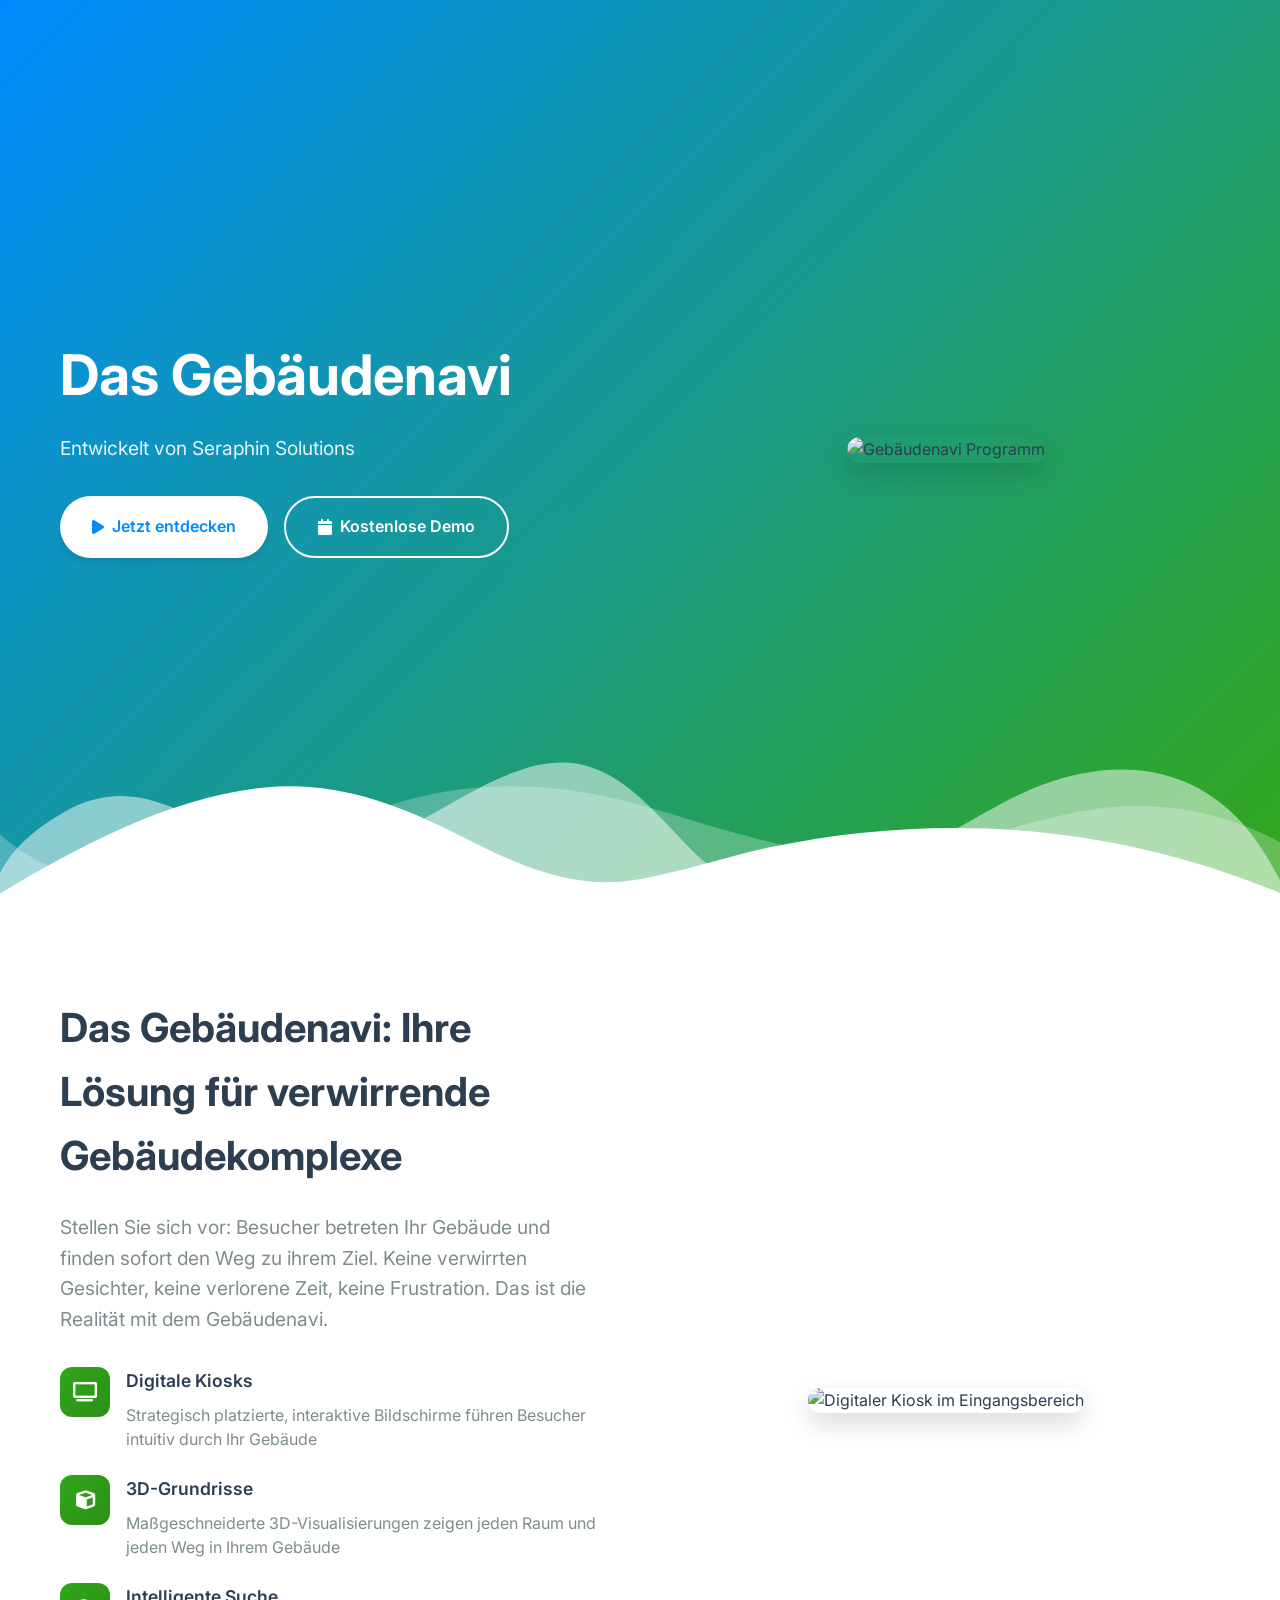
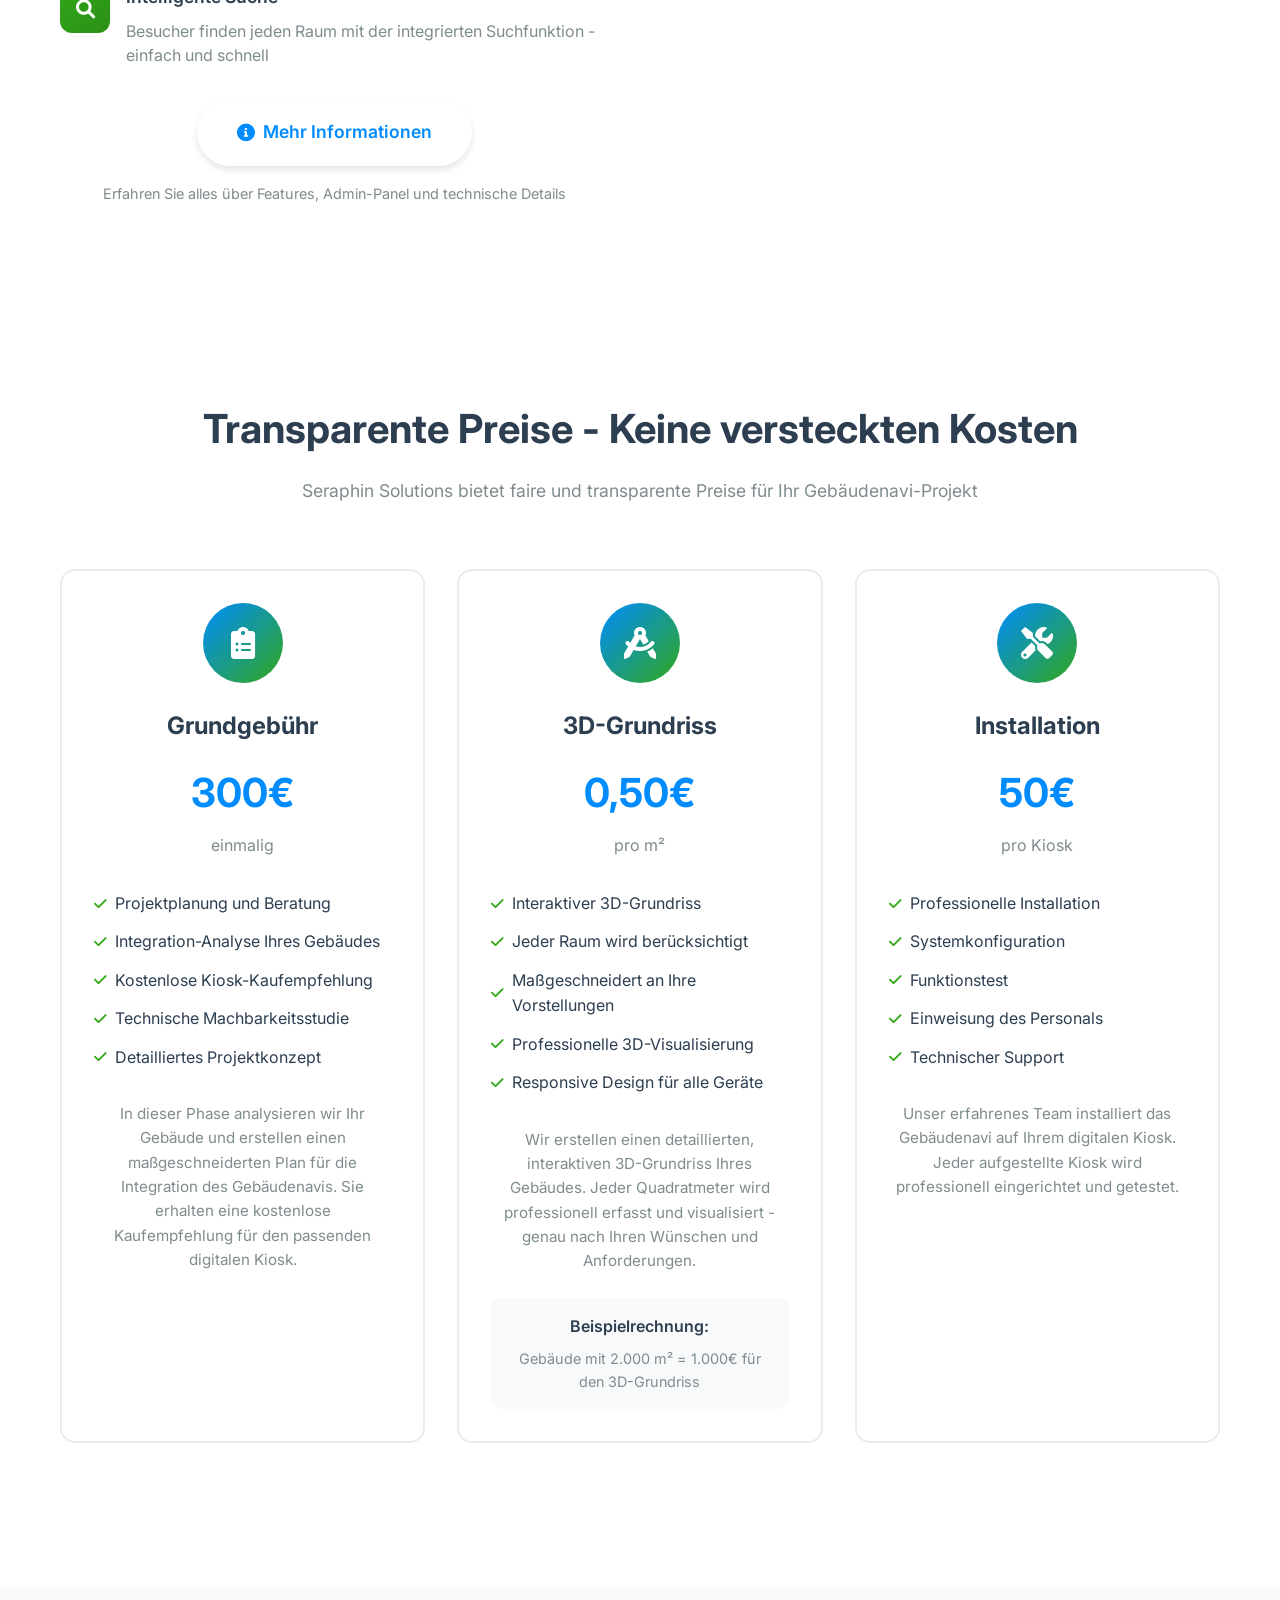
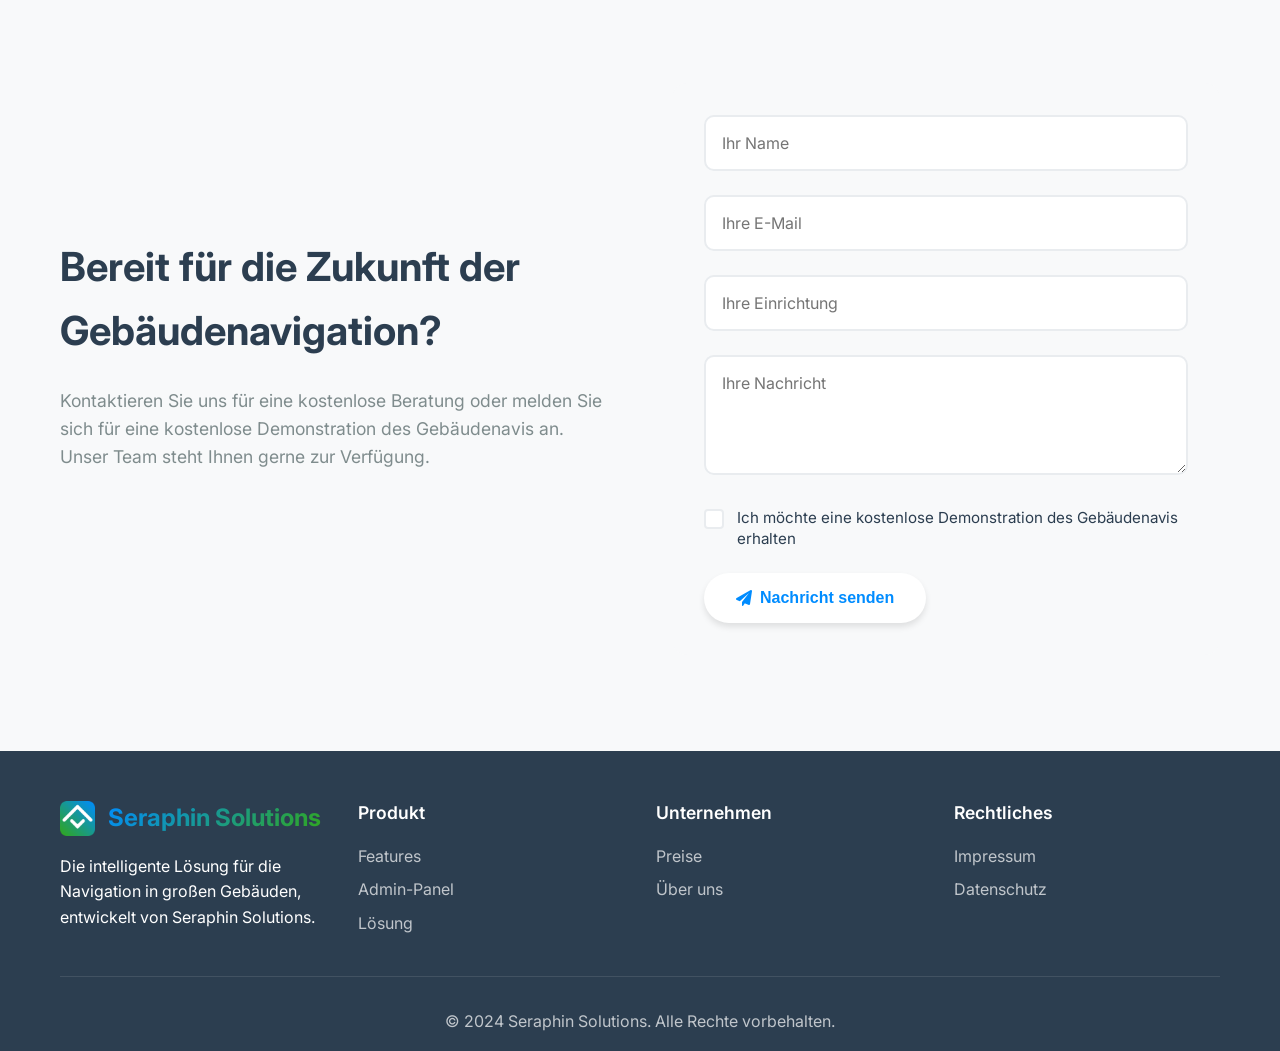
==== index.html @ bced0ffe "Update index.html" ====
<!DOCTYPE html>
<html lang="de">
<head>
    <meta charset="UTF-8">
    <meta name="viewport" content="width=device-width, initial-scale=1.0">
    <title>Gebäudenavi - Intelligente Navigation für große Gebäude | Seraphin Solutions</title>
    
    <!-- Favicon and App Icons -->
    <link rel="icon" type="image/x-icon" href="https://seraphin-solutions.de/info.html">
    <link rel="shortcut icon" type="https://seraphin-solutions.de/info.html">
    <link rel="apple-touch-icon" href="https://seraphin-solutions.de/info.html">
    
    <!-- SEO Meta Tags -->
    <meta name="description" content="Entdecken sie das innovative Gebäudenavi">
    <meta name="keywords" content="Gebäudenavi, Gebäudenavigation, digitale Kiosks, 3D-Grundriss, Seraphin Solutions, intelligente Navigation">
    <meta name="author" content="Seraphin Solutions">
    <meta name="robots" content="index, follow">
    
    <!-- Open Graph Meta Tags -->
    <meta property="og:title" content="Gebäudenavi - Intelligente Navigation für große Gebäude">
    <meta property="og:description" content="Digitale Kiosks mit 3D-Grundrissen für eine benutzerfreundliche Gebäudenavigation. Entwickelt von Seraphin Solutions.">
    <meta property="og:type" content="website">
    <meta property="og:url" content="https://seraphin-solutions.de">
    <meta property="og:image" content="/favicon.ico">
    <meta property="og:site_name" content="Seraphin Solutions">
    
    <!-- Twitter Card Meta Tags -->
    <meta name="twitter:card" content="summary">
    <meta name="twitter:title" content="Gebäudenavi - Intelligente Navigation für große Gebäude">
    <meta name="twitter:description" content="Digitale Kiosks mit 3D-Grundrissen für eine benutzerfreundliche Gebäudenavigation.">
    <meta name="twitter:image" content="/favicon.ico">
    <link rel="stylesheet" href="styles.css">
    <link href="https://fonts.googleapis.com/css2?family=Inter:wght@300;400;500;600;700&display=swap" rel="stylesheet">
    <link rel="stylesheet" href="https://cdnjs.cloudflare.com/ajax/libs/font-awesome/6.0.0/css/all.min.css">
    
    <!-- Google tag (gtag.js) -->
    <script async src="https://www.googletagmanager.com/gtag/js?id=G-W5MJXCE4XC"></script>
    <script>
      window.dataLayer = window.dataLayer || [];
      function gtag(){dataLayer.push(arguments);}
      gtag('js', new Date());

      gtag('config', 'G-W5MJXCE4XC');
    </script>
</head>
<body>
    <!-- Navigation -->
    <nav class="navbar">
        <div class="nav-container">
            <div class="nav-logo">
                <a href="index.html">
                    <img src="/favicon.ico" alt="Seraphin Solutions Logo" class="logo-image">
                    <span class="logo-text">Seraphin Solutions</span>
                </a>
            </div>
            <ul class="nav-menu">
                <li><a href="#home">Start</a></li>
                <li><a href="#teaser">Über uns</a></li>
                <li><a href="#pricing">Preise</a></li>
                <li><a href="#contact">Kontakt</a></li>
                <li><a href="info.html" class="btn-nav">Mehr Informationen</a></li>
            </ul>
            <div class="hamburger">
                <span></span>
                <span></span>
                <span></span>
            </div>
        </div>
    </nav>

    <!-- Hero Section -->
    <section id="home" class="hero">
        <div class="hero-container">
            <div class="hero-content">
                <h1 class="hero-title">
                    Das Gebäudenavi
                </h1>
                <p class="hero-subtitle">
                    Entwickelt von Seraphin Solutions
                </p>
                <div class="hero-buttons">
                    <a href="#teaser" class="btn btn-primary">
                        <i class="fas fa-play"></i>
                        Jetzt entdecken
                    </a>
                    <a href="#contact" class="btn btn-secondary">
                        <i class="fas fa-calendar"></i>
                        Kostenlose Demo
                    </a>
                </div>
            </div>
            <div class="hero-visual">
                <div class="hero-image">
                    <img src="Gebäudenavi Programm.png" alt="Gebäudenavi Programm" class="hero-program-image">
                </div>
            </div>
        </div>
        <div class="hero-wave">
            <svg viewBox="0 0 1200 120" preserveAspectRatio="none">
                <path d="M0,0V46.29c47.79,22.2,103.59,32.17,158,28,70.36-5.37,136.33-33.31,206.8-37.5C438.64,32.43,512.34,53.67,583,72.05c69.27,18,138.3,24.88,209.4,13.08,36.15-6,69.85-17.84,104.45-29.34C989.49,25,1113-14.29,1200,52.47V0Z" opacity=".25" class="shape-fill"></path>
                <path d="M0,0V15.81C13,36.92,27.64,56.86,47.69,72.05,99.41,111.27,165,111,224.58,91.58c31.15-10.15,60.09-26.07,89.67-39.8,40.92-19,84.73-46,130.83-49.67,36.26-2.85,70.9,9.42,98.6,31.56,31.77,25.39,62.32,62,103.63,73,40.44,10.79,81.35-6.69,119.13-24.28s75.16-39,116.92-43.05c59.73-5.85,113.28,22.88,168.9,38.84,30.2,8.66,59,6.17,87.09-7.5,22.43-10.89,48-26.93,60.65-49.24V0Z" opacity=".5" class="shape-fill"></path>
                <path d="M0,0V5.63C149.93,59,314.09,71.32,475.83,42.57c43-7.64,84.23-20.12,127.61-26.46,59-8.63,112.48,12.24,165.56,35.4C827.93,77.22,886,95.24,951.2,90c86.53-7,172.46-45.71,248.8-84.81V0Z" class="shape-fill"></path>
            </svg>
        </div>
    </section>

    <!-- Teaser Section -->
    <section id="teaser" class="teaser">
        <div class="container">
            <div class="teaser-content">
                <div class="teaser-text">
                    <h2>Das Gebäudenavi: Ihre Lösung für verwirrende Gebäudekomplexe</h2>
                    <p class="teaser-intro">
                        Stellen Sie sich vor: Besucher betreten Ihr Gebäude und finden sofort den Weg zu ihrem Ziel. Keine verwirrten Gesichter, keine verlorene Zeit, keine Frustration. Das ist die Realität mit dem Gebäudenavi.
                    </p>
                    <div class="teaser-features">
                        <div class="teaser-feature">
                            <i class="fas fa-tv"></i>
                            <div>
                                <h4>Digitale Kiosks</h4>
                                <p>Strategisch platzierte, interaktive Bildschirme führen Besucher intuitiv durch Ihr Gebäude</p>
                            </div>
                        </div>
                        <div class="teaser-feature">
                            <i class="fas fa-cube"></i>
                            <div>
                                <h4>3D-Grundrisse</h4>
                                <p>Maßgeschneiderte 3D-Visualisierungen zeigen jeden Raum und jeden Weg in Ihrem Gebäude</p>
                            </div>
                        </div>
                        <div class="teaser-feature">
                            <i class="fas fa-search"></i>
                            <div>
                                <h4>Intelligente Suche</h4>
                                <p>Besucher finden jeden Raum mit der integrierten Suchfunktion - einfach und schnell</p>
                            </div>
                        </div>
                    </div>
                    <div class="teaser-cta">
                        <a href="info.html" class="btn btn-primary btn-large">
                            <i class="fas fa-info-circle"></i>
                            Mehr Informationen
                        </a>
                        <p class="teaser-note">Erfahren Sie alles über Features, Admin-Panel und technische Details</p>
                    </div>
                </div>
                <div class="teaser-visual">
                    <div class="teaser-image">
                        <img src="eingangsbereich.png" alt="Digitaler Kiosk im Eingangsbereich" class="teaser-kiosk-image">
                    </div>
                </div>
            </div>
        </div>
    </section>

    <!-- Pricing Section -->
    <section id="pricing" class="pricing">
        <div class="container">
            <div class="section-header">
                <h2>Transparente Preise - Keine versteckten Kosten</h2>
                <p>Seraphin Solutions bietet faire und transparente Preise für Ihr Gebäudenavi-Projekt</p>
            </div>
            <div class="pricing-grid">
                <div class="pricing-card">
                    <div class="pricing-header">
                        <div class="pricing-icon">
                            <i class="fas fa-clipboard-list"></i>
                        </div>
                        <h3>Grundgebühr</h3>
                        <div class="price">
                            <span class="amount">300€</span>
                            <span class="period">einmalig</span>
                        </div>
                    </div>
                    <div class="pricing-features">
                        <ul>
                            <li><i class="fas fa-check"></i> Projektplanung und Beratung</li>
                            <li><i class="fas fa-check"></i> Integration-Analyse Ihres Gebäudes</li>
                            <li><i class="fas fa-check"></i> Kostenlose Kiosk-Kaufempfehlung</li>
                            <li><i class="fas fa-check"></i> Technische Machbarkeitsstudie</li>
                            <li><i class="fas fa-check"></i> Detailliertes Projektkonzept</li>
                        </ul>
                    </div>
                    <div class="pricing-description">
                        <p>In dieser Phase analysieren wir Ihr Gebäude und erstellen einen maßgeschneiderten Plan für die Integration des Gebäudenavis. Sie erhalten eine kostenlose Kaufempfehlung für den passenden digitalen Kiosk.</p>
                    </div>
                </div>

                <div class="pricing-card">
                    <div class="pricing-header">
                        <div class="pricing-icon">
                            <i class="fas fa-drafting-compass"></i>
                        </div>
                        <h3>3D-Grundriss</h3>
                        <div class="price">
                            <span class="amount">0,50€</span>
                            <span class="period">pro m²</span>
                        </div>
                    </div>
                    <div class="pricing-features">
                        <ul>
                            <li><i class="fas fa-check"></i> Interaktiver 3D-Grundriss</li>
                            <li><i class="fas fa-check"></i> Jeder Raum wird berücksichtigt</li>
                            <li><i class="fas fa-check"></i> Maßgeschneidert an Ihre Vorstellungen</li>
                            <li><i class="fas fa-check"></i> Professionelle 3D-Visualisierung</li>
                            <li><i class="fas fa-check"></i> Responsive Design für alle Geräte</li>
                        </ul>
                    </div>
                    <div class="pricing-description">
                        <p>Wir erstellen einen detaillierten, interaktiven 3D-Grundriss Ihres Gebäudes. Jeder Quadratmeter wird professionell erfasst und visualisiert - genau nach Ihren Wünschen und Anforderungen.</p>
                    </div>
                    <div class="pricing-example">
                        <h4>Beispielrechnung:</h4>
                        <p>Gebäude mit 2.000 m² = 1.000€ für den 3D-Grundriss</p>
                    </div>
                </div>

                <div class="pricing-card">
                    <div class="pricing-header">
                        <div class="pricing-icon">
                            <i class="fas fa-tools"></i>
                        </div>
                        <h3>Installation</h3>
                        <div class="price">
                            <span class="amount">50€</span>
                            <span class="period">pro Kiosk</span>
                        </div>
                    </div>
                    <div class="pricing-features">
                        <ul>
                            <li><i class="fas fa-check"></i> Professionelle Installation</li>
                            <li><i class="fas fa-check"></i> Systemkonfiguration</li>
                            <li><i class="fas fa-check"></i> Funktionstest</li>
                            <li><i class="fas fa-check"></i> Einweisung des Personals</li>
                            <li><i class="fas fa-check"></i> Technischer Support</li>
                        </ul>
                    </div>
                    <div class="pricing-description">
                        <p>Unser erfahrenes Team installiert das Gebäudenavi auf Ihrem digitalen Kiosk. Jeder aufgestellte Kiosk wird professionell eingerichtet und getestet.</p>
                    </div>
                </div>
            </div>
        </div>
    </section>

    <!-- Contact Section -->
    <section id="contact" class="contact-landing">
        <div class="container">
            <div class="contact-content">
                <div class="contact-text">
                    <h2>Bereit für die Zukunft der Gebäudenavigation?</h2>
                    <p>
                        Kontaktieren Sie uns für eine kostenlose Beratung oder melden Sie sich für eine kostenlose Demonstration des Gebäudenavis an. Unser Team steht Ihnen gerne zur Verfügung.
                    </p>
                    
                </div>
                <div class="contact-form">
                    <form id="contactForm">
                        <div class="form-group">
                            <input type="text" placeholder="Ihr Name" required>
                        </div>
                        <div class="form-group">
                            <input type="email" placeholder="Ihre E-Mail" required>
                        </div>
                        <div class="form-group">
                            <input type="text" placeholder="Ihre Einrichtung" required>
                        </div>
                        <div class="form-group">
                            <textarea placeholder="Ihre Nachricht" rows="4" required></textarea>
                        </div>
                        <div class="form-group checkbox-group">
                            <label class="checkbox-label">
                                <input type="checkbox" id="demoCheckbox">
                                <span class="checkmark"></span>
                                Ich möchte eine kostenlose Demonstration des Gebäudenavis erhalten
                            </label>
                        </div>
                        <button type="submit" class="btn btn-primary">
                            <i class="fas fa-paper-plane"></i>
                            Nachricht senden
                        </button>
                    </form>
                </div>
            </div>
        </div>
    </section>

    <!-- Footer -->
    <footer class="footer">
        <div class="container">
            <div class="footer-content">
                <div class="footer-section">
                    <div class="footer-logo">
                        <img src="favicon.png" alt="Seraphin Solutions Logo" class="logo-image">
                        <span class="logo-text">Seraphin Solutions</span>
                    </div>
                    <p>Die intelligente Lösung für die Navigation in großen Gebäuden, entwickelt von Seraphin Solutions.</p>
                </div>
                <div class="footer-section">
                    <h4>Produkt</h4>
                    <ul>
                        <li><a href="index.html#features">Features</a></li>
                        <li><a href="index.html#admin">Admin-Panel</a></li>
                        <li><a href="index.html#solution">Lösung</a></li>
                    </ul>
                </div>
                <div class="footer-section">
                    <h4>Unternehmen</h4>
                    <ul>
                        <li><a href="#pricing">Preise</a></li>
                        <li><a href="#teaser">Über uns</a></li>
                    </ul>
                </div>
                <div class="footer-section">
                    <h4>Rechtliches</h4>
                    <ul>
                        <li><a href="impressum.html">Impressum</a></li>
                        <li><a href="datenschutz.html">Datenschutz</a></li>
                    </ul>
                </div>

            </div>
            <div class="footer-bottom">
                <p>&copy; 2024 Seraphin Solutions. Alle Rechte vorbehalten.</p>
            </div>
        </div>
    </footer>

    <script src="https://cdn.jsdelivr.net/npm/@emailjs/browser@3/dist/email.min.js"></script>
    <script src="script.js"></script>
    <script>
        // Initialize EmailJS
        (function() {
            emailjs.init("gjH_P6NbXkIm7GpNh");
        })();

        // Additional JavaScript for the landing page
        document.addEventListener('DOMContentLoaded', function() {
            // Form handling for landing page
            const contactForm = document.getElementById('contactForm');
            if (contactForm) {
                contactForm.addEventListener('submit', function(e) {
                    e.preventDefault();
                    
                    // Get form data
                    const name = this.querySelector('input[type="text"]').value;
                    const email = this.querySelector('input[type="email"]').value;
                    const institution = this.querySelectorAll('input[type="text"]')[1].value;
                    const message = this.querySelector('textarea').value;
                    const wantsDemo = this.querySelector('#demoCheckbox').checked;
                    
                    // Basic validation
                    if (!name || !email || !institution || !message) {
                        showNotification('Bitte füllen Sie alle Pflichtfelder aus.', 'error');
                        return;
                    }
                    
                    if (!isValidEmail(email)) {
                        showNotification('Bitte geben Sie eine gültige E-Mail-Adresse ein.', 'error');
                        return;
                    }
                    
                    // Prepare email template parameters
                    const templateParams = {
                        to_email: 'mstorteyt@gmail.com',
                        from_name: name,
                        from_email: email,
                        institution: institution,
                        message: message,
                        wants_demo: wantsDemo ? 'Ja' : 'Nein',
                        demo_request: wantsDemo ? 'Demo gewünscht' : 'Keine Demo gewünscht'
                    };
                    
                    // Show loading state
                    const submitBtn = this.querySelector('button[type="submit"]');
                    const originalText = submitBtn.innerHTML;
                    submitBtn.innerHTML = '<i class="fas fa-spinner fa-spin"></i> Wird gesendet...';
                    submitBtn.disabled = true;
                    
                    // Send email using EmailJS
                    emailjs.send('service_s74xvzx', 'template_iyd746k', templateParams)
                        .then(function(response) {
                            console.log('SUCCESS!', response.status, response.text);
                            
                            let successMessage = 'Vielen Dank! Ihre Nachricht wurde erfolgreich gesendet.';
                            if (wantsDemo) {
                                successMessage += ' Wir werden uns innerhalb von 24 Stunden für die Demo-Anmeldung bei Ihnen melden.';
                            } else {
                                successMessage += ' Wir werden uns bald bei Ihnen melden.';
                            }
                            
                            showNotification(successMessage, 'success');
                            contactForm.reset();
                        }, function(error) {
                            console.log('FAILED...', error);
                            showNotification('Es gab einen Fehler beim Senden Ihrer Nachricht. Bitte versuchen Sie es später erneut.', 'error');
                        })
                        .finally(function() {
                            submitBtn.innerHTML = originalText;
                            submitBtn.disabled = false;
                        });
                });
            }
        });
    </script>
</body>
</html>
---- styles.css ----
/* Reset and Base Styles */
* {
    margin: 0;
    padding: 0;
    box-sizing: border-box;
}

:root {
    --primary-blue: #008CFF;
    --primary-green: #32A71A;
    --gradient-primary: linear-gradient(135deg, #008CFF 0%, #32A71A 100%);
    --gradient-blue: linear-gradient(135deg, #008CFF 0%, #0066CC 100%);
    --gradient-green: linear-gradient(135deg, #32A71A 0%, #2A8F15 100%);
    --text-dark: #2C3E50;
    --text-light: #7F8C8D;
    --white: #FFFFFF;
    --light-gray: #F8F9FA;
    --border-color: #E9ECEF;
    --shadow: 0 4px 6px rgba(0, 0, 0, 0.1);
    --shadow-lg: 0 10px 25px rgba(0, 0, 0, 0.15);
}

html {
    scroll-behavior: smooth;
    overflow-x: hidden;
}

body {
    font-family: 'Inter', sans-serif;
    line-height: 1.6;
    color: var(--text-dark);
    overflow-x: hidden;
    width: 100%;
    max-width: 100vw;
}

.container {
    max-width: 1200px;
    margin: 0 auto;
    padding: 0 20px;
    width: 100%;
    box-sizing: border-box;
}

/* Navigation */
.navbar {
    position: fixed;
    top: 0;
    width: 100%;
    background: rgba(255, 255, 255, 0.95);
    backdrop-filter: blur(10px);
    z-index: 1000;
    padding: 1rem 0;
    transition: all 0.3s ease, transform 0.4s ease;
    transform: translateY(-100%);
}

.navbar.visible {
    transform: translateY(0);
}

.nav-container {
    max-width: 1200px;
    margin: 0 auto;
    padding: 0 20px;
    display: flex;
    justify-content: space-between;
    align-items: center;
    width: 100%;
    box-sizing: border-box;
}

.nav-logo {
    display: flex;
    align-items: center;
    gap: 0.8rem;
    font-size: 1.5rem;
    font-weight: 700;
}

.nav-logo a {
    display: flex;
    align-items: center;
    gap: 0.8rem;
    text-decoration: none;
    color: inherit;
}

.logo-image {
    height: 40px;
    width: auto;
    object-fit: contain;
}

.logo-text {
    background: var(--gradient-primary);
    -webkit-background-clip: text;
    -webkit-text-fill-color: transparent;
    background-clip: text;
    font-weight: 700;
}

.nav-menu {
    display: flex;
    list-style: none;
    gap: 2rem;
}

.nav-menu a {
    text-decoration: none;
    color: var(--text-dark);
    font-weight: 500;
    transition: color 0.3s ease;
}

.nav-menu a:hover {
    color: var(--primary-blue);
}

.hamburger {
    display: none;
    flex-direction: column;
    cursor: pointer;
}

.hamburger span {
    width: 25px;
    height: 3px;
    background: var(--text-dark);
    margin: 3px 0;
    transition: 0.3s;
}

/* Hero Section */
.hero {
    min-height: 100vh;
    background: var(--gradient-primary);
    display: flex;
    align-items: center;
    position: relative;
    overflow: hidden;
    padding-top: 0;
}

.hero-container {
    max-width: 1200px;
    margin: 0 auto;
    padding: 0 20px;
    display: grid;
    grid-template-columns: 1fr 1fr;
    gap: 4rem;
    align-items: center;
    z-index: 2;
    position: relative;
    width: 100%;
    box-sizing: border-box;
}

.hero-title {
    font-size: 3.5rem;
    font-weight: 700;
    color: var(--white);
    margin-bottom: 1.5rem;
    line-height: 1.2;
}

.gradient-text {
    background: linear-gradient(45deg, var(--white), #E8F4FD);
    -webkit-background-clip: text;
    -webkit-text-fill-color: transparent;
    background-clip: text;
}

.hero-subtitle {
    font-size: 1.2rem;
    color: rgba(255, 255, 255, 0.9);
    margin-bottom: 2rem;
    line-height: 1.6;
}

.hero-buttons {
    display: flex;
    gap: 1rem;
    flex-wrap: wrap;
}

.btn {
    display: inline-flex;
    align-items: center;
    gap: 0.5rem;
    padding: 1rem 2rem;
    border-radius: 50px;
    text-decoration: none;
    font-weight: 600;
    transition: all 0.3s ease;
    border: none;
    cursor: pointer;
    font-size: 1rem;
}

.btn-primary {
    background: var(--white);
    color: var(--primary-blue);
    box-shadow: var(--shadow);
}

.btn-primary:hover {
    transform: translateY(-2px);
    box-shadow: var(--shadow-lg);
}

.btn-secondary {
    background: transparent;
    color: var(--white);
    border: 2px solid var(--white);
}

.btn-secondary:hover {
    background: var(--white);
    color: var(--primary-blue);
}

/* Hero Visual */
.hero-visual {
    display: flex;
    justify-content: center;
    align-items: center;
}

.hero-image {
    display: flex;
    justify-content: center;
    align-items: center;
    max-width: 100%;
}

.hero-program-image {
    max-width: 100%;
    height: auto;
    border-radius: 20px;
    box-shadow: var(--shadow-lg);
}

.building-mockup {
    width: 400px;
    height: 400px;
    background: rgba(255, 255, 255, 0.1);
    border-radius: 20px;
    backdrop-filter: blur(10px);
    border: 1px solid rgba(255, 255, 255, 0.2);
    position: relative;
    overflow: hidden;
    max-width: 100%;
}

.floor-plan {
    width: 100%;
    height: 100%;
    position: relative;
    padding: 2rem;
}

.room {
    position: absolute;
    background: rgba(255, 255, 255, 0.2);
    border: 2px solid rgba(255, 255, 255, 0.3);
    border-radius: 8px;
}

.room-1 {
    width: 80px;
    height: 60px;
    top: 20%;
    left: 10%;
}

.room-2 {
    width: 100px;
    height: 80px;
    top: 30%;
    right: 15%;
}

.room-3 {
    width: 70px;
    height: 70px;
    bottom: 25%;
    left: 20%;
}

.room-4 {
    width: 90px;
    height: 50px;
    bottom: 30%;
    right: 10%;
}

.path {
    position: absolute;
    width: 4px;
    height: 200px;
    background: var(--primary-green);
    top: 50%;
    left: 50%;
    transform: translate(-50%, -50%);
    border-radius: 2px;
}

.user-position {
    position: absolute;
    bottom: 20%;
    left: 50%;
    transform: translateX(-50%);
    width: 40px;
    height: 40px;
    background: var(--primary-green);
    border-radius: 50%;
    display: flex;
    align-items: center;
    justify-content: center;
    color: var(--white);
    font-size: 1.2rem;
    box-shadow: 0 4px 15px rgba(50, 167, 26, 0.4);
}

/* Hero Wave */
.hero-wave {
    position: absolute;
    bottom: 0;
    left: 0;
    width: 100%;
    overflow: hidden;
    line-height: 0;
}

.hero-wave svg {
    position: relative;
    display: block;
    width: calc(100% + 1.3px);
    height: 150px;
    transform: rotate(180deg);
}

.hero-wave .shape-fill {
    fill: var(--white);
}

/* Section Headers */
.section-header {
    text-align: center;
    margin-bottom: 4rem;
}

.section-header h2 {
    font-size: 2.5rem;
    font-weight: 700;
    color: var(--text-dark);
    margin-bottom: 1rem;
}

.section-header p {
    font-size: 1.1rem;
    color: var(--text-light);
}

/* Problem Section */
.problem {
    padding: 6rem 0;
    background: var(--white);
}

.problem-grid {
    display: grid;
    grid-template-columns: repeat(auto-fit, minmax(280px, 1fr));
    gap: 2rem;
}

.problem-card {
    background: var(--white);
    padding: 2rem;
    border-radius: 15px;
    box-shadow: var(--shadow);
    transition: transform 0.3s ease;
    text-align: center;
}

.problem-card:hover {
    transform: translateY(-5px);
}

.problem-icon {
    width: 80px;
    height: 80px;
    background: var(--gradient-blue);
    border-radius: 50%;
    display: flex;
    align-items: center;
    justify-content: center;
    margin: 0 auto 1.5rem;
    color: var(--white);
    font-size: 2rem;
}

.problem-card h3 {
    font-size: 1.3rem;
    font-weight: 600;
    margin-bottom: 1rem;
    color: var(--text-dark);
}

.problem-card p {
    color: var(--text-light);
    line-height: 1.6;
}

/* Solution Section */
.solution {
    padding: 6rem 0;
    background: var(--white);
}

.solution-header {
    text-align: center;
    margin-bottom: 4rem;
}

.solution-header h2 {
    font-size: 2.5rem;
    font-weight: 700;
    color: var(--text-dark);
    margin-bottom: 1.5rem;
}

.solution-main {
    display: grid;
    grid-template-columns: 1fr 1fr;
    gap: 4rem;
    align-items: start;
    margin-bottom: 4rem;
}

.solution-text h2 {
    font-size: 2.5rem;
    font-weight: 700;
    color: var(--text-dark);
    margin-bottom: 1.5rem;
}

.solution-intro {
    font-size: 1.2rem;
    color: var(--text-light);
    margin-bottom: 2rem;
    line-height: 1.6;
}

.solution-description {
    margin-bottom: 2rem;
}

.solution-description h3 {
    font-size: 1.4rem;
    font-weight: 600;
    color: var(--text-dark);
    margin-bottom: 1rem;
}

.solution-description p {
    font-size: 1.1rem;
    color: var(--text-light);
    line-height: 1.6;
    margin-bottom: 1.5rem;
}

.solution-bottom {
    display: grid;
    grid-template-columns: 1fr 1fr;
    gap: 4rem;
    margin-top: 4rem;
    padding-top: 4rem;
    border-top: 1px solid var(--light-gray);
}

.solution-how-it-works,
.solution-benefits {
    padding: 2rem;
    background: var(--light-gray);
    border-radius: 15px;
    box-shadow: var(--shadow);
}

.solution-how-it-works h3,
.solution-benefits h3 {
    font-size: 1.4rem;
    font-weight: 600;
    color: var(--text-dark);
    margin-bottom: 1rem;
}

.solution-how-it-works p,
.solution-benefits p {
    font-size: 1.1rem;
    color: var(--text-light);
    line-height: 1.6;
}

.solution-features {
    display: flex;
    flex-direction: column;
    gap: 2rem;
    margin-top: 2rem;
}

.feature-item {
    display: flex;
    align-items: flex-start;
    gap: 1.5rem;
    padding: 1rem 0;
}

.feature-item i {
    width: 60px;
    height: 60px;
    background: var(--primary-green);
    border-radius: 15px;
    display: flex;
    align-items: center;
    justify-content: center;
    color: var(--white);
    font-size: 1.5rem;
    flex-shrink: 0;
    box-shadow: 0 4px 12px rgba(50, 167, 26, 0.2);
}

.feature-item h4 {
    font-size: 1.2rem;
    font-weight: 700;
    margin-bottom: 0.5rem;
    color: var(--text-dark);
}

.feature-item p {
    color: var(--text-dark);
    line-height: 1.6;
    font-weight: 500;
}

/* Solution Images */
.solution-images {
    display: flex;
    flex-direction: column;
    gap: 2rem;
    max-width: 100%;
}

.solution-image-main {
    display: flex;
    justify-content: center;
    align-items: center;
}

.solution-image-secondary {
    display: flex;
    justify-content: center;
    align-items: center;
}

.solution-kiosk-image,
.solution-graphic-image {
    max-width: 100%;
    height: auto;
    border-radius: 20px;
    box-shadow: var(--shadow-lg);
    transition: transform 0.3s ease;
}

.solution-kiosk-image:hover,
.solution-graphic-image:hover {
    transform: translateY(-5px);
}

.kiosk-screen {
    width: 300px;
    height: 400px;
    background: var(--gradient-blue);
    border-radius: 20px;
    padding: 1.5rem;
    box-shadow: var(--shadow-lg);
    position: relative;
    max-width: 100%;
}

.screen-content {
    width: 100%;
    height: 100%;
    background: var(--white);
    border-radius: 15px;
    padding: 1rem;
    display: flex;
    flex-direction: column;
    gap: 1rem;
}

.floor-plan-mini {
    flex: 1;
    background: var(--light-gray);
    border-radius: 10px;
    position: relative;
    overflow: hidden;
}

.room-mini {
    position: absolute;
    background: var(--primary-blue);
    border-radius: 4px;
}

.room-mini:nth-child(1) {
    width: 40px;
    height: 30px;
    top: 20%;
    left: 10%;
}

.room-mini:nth-child(2) {
    width: 50px;
    height: 35px;
    top: 30%;
    right: 15%;
}

.room-mini:nth-child(3) {
    width: 35px;
    height: 35px;
    bottom: 25%;
    left: 20%;
}

.path-mini {
    position: absolute;
    width: 3px;
    height: 100px;
    background: var(--primary-green);
    top: 50%;
    left: 50%;
    transform: translate(-50%, -50%);
    border-radius: 2px;
}

.search-bar {
    display: flex;
    align-items: center;
    gap: 0.5rem;
    padding: 0.8rem 1rem;
    background: var(--light-gray);
    border-radius: 25px;
    color: var(--text-light);
    font-size: 0.9rem;
}

.kiosk-stand {
    width: 60px;
    height: 100px;
    background: var(--gradient-green);
    border-radius: 10px;
    margin-top: -10px;
}

/* Features Section */
.features {
    padding: 6rem 0;
    background: var(--light-gray);
}

.features-grid {
    display: grid;
    grid-template-columns: repeat(2, 1fr);
    gap: 3rem;
    max-width: 900px;
    margin: 0 auto;
}

.feature-card {
    background: var(--white);
    padding: 2.5rem;
    border-radius: 15px;
    box-shadow: var(--shadow);
    transition: transform 0.3s ease;
    text-align: center;
}

.feature-card:hover {
    transform: translateY(-5px);
}

.feature-icon {
    width: 80px;
    height: 80px;
    background: var(--primary-green);
    border-radius: 15px;
    display: flex;
    align-items: center;
    justify-content: center;
    margin: 0 auto 1.5rem;
    color: var(--white);
    font-size: 2rem;
    box-shadow: 0 4px 12px rgba(50, 167, 26, 0.2);
}

.feature-card h3 {
    font-size: 1.4rem;
    font-weight: 700;
    margin-bottom: 1rem;
    color: var(--text-dark);
}

.feature-card p {
    color: var(--text-dark);
    line-height: 1.6;
    font-weight: 500;
}

/* Admin Section */
.admin {
    padding: 6rem 0;
    background: var(--white);
}

/* Scalability Section */
.scalability {
    padding: 6rem 0;
    background: var(--light-gray);
}

.scalability-content {
    display: grid;
    grid-template-columns: 1fr 1fr;
    gap: 4rem;
    align-items: center;
}

.scalability-text h3 {
    font-size: 2rem;
    font-weight: 700;
    color: var(--text-dark);
    margin-bottom: 1.5rem;
}

.scalability-text p {
    font-size: 1.1rem;
    color: var(--text-light);
    margin-bottom: 2rem;
    line-height: 1.6;
}

.scalability-features {
    display: flex;
    flex-direction: column;
    gap: 1.5rem;
    margin-bottom: 2rem;
}

.scalability-feature {
    display: flex;
    align-items: flex-start;
    gap: 1rem;
}

.scalability-feature i {
    width: 50px;
    height: 50px;
    background: var(--gradient-primary);
    border-radius: 12px;
    display: flex;
    align-items: center;
    justify-content: center;
    color: var(--white);
    font-size: 1.2rem;
    flex-shrink: 0;
}

.scalability-feature h4 {
    font-size: 1.1rem;
    font-weight: 600;
    margin-bottom: 0.5rem;
    color: var(--text-dark);
}

.scalability-feature p {
    color: var(--text-light);
    line-height: 1.5;
    margin-bottom: 0;
}

.scalability-examples {
    background: var(--white);
    padding: 1.5rem;
    border-radius: 15px;
    box-shadow: var(--shadow);
}

.scalability-examples h4 {
    font-size: 1.1rem;
    font-weight: 600;
    margin-bottom: 1rem;
    color: var(--text-dark);
}

.scalability-examples ul {
    list-style: none;
    padding: 0;
}

.scalability-examples li {
    display: flex;
    align-items: center;
    gap: 0.5rem;
    margin-bottom: 0.8rem;
    color: var(--text-light);
    line-height: 1.4;
}

.scalability-examples li::before {
    content: '\f00c';
    font-family: 'Font Awesome 6 Free';
    font-weight: 900;
    color: var(--primary-green);
    font-size: 0.9rem;
}

.scalability-visual {
    display: flex;
    justify-content: center;
    align-items: center;
}

.scalability-mockup {
    background: var(--white);
    padding: 2rem;
    border-radius: 20px;
    box-shadow: var(--shadow-lg);
    text-align: center;
}

.scalability-levels {
    display: flex;
    flex-direction: column;
    gap: 1rem;
    margin-bottom: 1.5rem;
}

.level {
    display: flex;
    align-items: center;
    gap: 1rem;
    padding: 1rem;
    border-radius: 10px;
    transition: transform 0.3s ease;
}

.level:hover {
    transform: translateX(10px);
}

.level-small {
    background: linear-gradient(135deg, #E8F5E8 0%, #D4EDD4 100%);
    color: var(--primary-green);
}

.level-medium {
    background: linear-gradient(135deg, #E8F4FD 0%, #D1E9FB 100%);
    color: var(--primary-blue);
}

.level-large {
    background: linear-gradient(135deg, #FFF3E0 0%, #FFE0B2 100%);
    color: #F57C00;
}

.level-enterprise {
    background: linear-gradient(135deg, #F3E5F5 0%, #E1BEE7 100%);
    color: #7B1FA2;
}

.level i {
    font-size: 1.5rem;
    width: 40px;
    text-align: center;
}

.level span {
    font-weight: 600;
    font-size: 1rem;
}

.scalability-arrow {
    display: flex;
    flex-direction: column;
    align-items: center;
    gap: 0.5rem;
    color: var(--primary-green);
    font-weight: 600;
}

.scalability-arrow i {
    font-size: 2rem;
    animation: bounce 2s infinite;
}

@keyframes bounce {
    0%, 20%, 50%, 80%, 100% {
        transform: translateY(0);
    }
    40% {
        transform: translateY(-10px);
    }
    60% {
        transform: translateY(-5px);
    }
}

/* Offline Functionality Section */
.offline {
    padding: 6rem 0;
    background: var(--white);
}

.offline-content {
    max-width: 800px;
    margin: 0 auto;
}

.offline-text h3 {
    font-size: 2rem;
    font-weight: 700;
    color: var(--text-dark);
    margin-bottom: 1.5rem;
}

.offline-text p {
    font-size: 1.1rem;
    color: var(--text-light);
    margin-bottom: 2rem;
    line-height: 1.6;
}

.offline-features {
    display: flex;
    flex-direction: column;
    gap: 1.5rem;
    margin-bottom: 2rem;
}

.offline-feature {
    display: flex;
    align-items: flex-start;
    gap: 1rem;
}

.offline-feature i {
    width: 50px;
    height: 50px;
    background: var(--gradient-primary);
    border-radius: 12px;
    display: flex;
    align-items: center;
    justify-content: center;
    color: var(--white);
    font-size: 1.2rem;
    flex-shrink: 0;
}

.offline-feature h4 {
    font-size: 1.1rem;
    font-weight: 600;
    margin-bottom: 0.5rem;
    color: var(--text-dark);
}

.offline-feature p {
    color: var(--text-light);
    line-height: 1.5;
    margin-bottom: 0;
}

.offline-benefits {
    background: var(--light-gray);
    padding: 1.5rem;
    border-radius: 15px;
}

.offline-benefits h4 {
    font-size: 1.1rem;
    font-weight: 600;
    margin-bottom: 1rem;
    color: var(--text-dark);
}

.offline-benefits ul {
    list-style: none;
    padding: 0;
}

.offline-benefits li {
    display: flex;
    align-items: center;
    gap: 0.5rem;
    margin-bottom: 0.8rem;
    color: var(--text-light);
    line-height: 1.4;
}

.offline-benefits li::before {
    content: '\f00c';
    font-family: 'Font Awesome 6 Free';
    font-weight: 900;
    color: var(--primary-green);
    font-size: 0.9rem;
}



.admin-content {
    display: grid;
    grid-template-columns: 1fr 1fr;
    gap: 4rem;
    align-items: center;
}

.admin-text h2 {
    font-size: 2.5rem;
    font-weight: 700;
    color: var(--text-dark);
    margin-bottom: 1.5rem;
}

.admin-text p {
    font-size: 1.1rem;
    color: var(--text-light);
    margin-bottom: 2rem;
    line-height: 1.6;
}

.admin-features {
    display: grid;
    grid-template-columns: 1fr 1fr;
    gap: 1.5rem;
}

.admin-feature {
    display: flex;
    flex-direction: column;
    align-items: flex-start;
    gap: 0.5rem;
}

.admin-feature i {
    width: 40px;
    height: 40px;
    background: var(--gradient-blue);
    border-radius: 10px;
    display: flex;
    align-items: center;
    justify-content: center;
    color: var(--white);
    font-size: 1rem;
}

.admin-feature h4 {
    font-size: 1rem;
    font-weight: 600;
    color: var(--text-dark);
}

.admin-feature p {
    font-size: 0.9rem;
    color: var(--text-light);
    line-height: 1.4;
}

/* Admin Image */
.admin-image {
    display: flex;
    justify-content: center;
    align-items: center;
    max-width: 100%;
}

.admin-stats-image {
    max-width: 100%;
    height: auto;
    border-radius: 20px;
    box-shadow: var(--shadow-lg);
}

.admin-sidebar {
    width: 200px;
    background: var(--text-dark);
    padding: 1rem;
}

.admin-menu {
    display: flex;
    flex-direction: column;
    gap: 0.5rem;
}

.menu-item {
    display: flex;
    align-items: center;
    gap: 0.5rem;
    padding: 0.8rem;
    border-radius: 8px;
    color: var(--white);
    font-size: 0.9rem;
    cursor: pointer;
    transition: background 0.3s ease;
}

.menu-item.active {
    background: var(--primary-blue);
}

.menu-item:hover:not(.active) {
    background: rgba(255, 255, 255, 0.1);
}

.admin-main {
    flex: 1;
    padding: 1rem;
}

.admin-header {
    display: flex;
    justify-content: space-between;
    align-items: center;
    margin-bottom: 1rem;
}

.admin-header h3 {
    font-size: 1.2rem;
    font-weight: 600;
    color: var(--text-dark);
}

.logout-btn {
    background: #DC3545;
    color: var(--white);
    border: none;
    padding: 0.5rem 1rem;
    border-radius: 5px;
    font-size: 0.8rem;
    cursor: pointer;
    display: flex;
    align-items: center;
    gap: 0.3rem;
}

.admin-content-area {
    background: var(--light-gray);
    border-radius: 10px;
    padding: 1rem;
    height: 200px;
}

.stats-card {
    display: flex;
    gap: 2rem;
    margin-bottom: 1rem;
}

.stat-item {
    text-align: center;
}

.stat-number {
    display: block;
    font-size: 2rem;
    font-weight: 700;
    color: var(--primary-blue);
}

.stat-label {
    font-size: 0.8rem;
    color: var(--text-light);
}

.chart-placeholder {
    height: 100px;
    display: flex;
    align-items: end;
    gap: 0.5rem;
    padding: 1rem 0;
}

.chart-line {
    flex: 1;
    background: var(--gradient-primary);
    border-radius: 2px;
    height: 60%;
}

.chart-line:nth-child(2) {
    height: 80%;
}

.chart-line:nth-child(3) {
    height: 40%;
}

/* Benefits Section */
.benefits {
    padding: 6rem 0;
    background: var(--light-gray);
}

.benefits-grid {
    display: grid;
    grid-template-columns: repeat(auto-fit, minmax(280px, 1fr));
    gap: 2rem;
}

.benefit-card {
    background: var(--white);
    padding: 2rem;
    border-radius: 15px;
    box-shadow: var(--shadow);
    transition: transform 0.3s ease;
    text-align: center;
}

.benefit-card:hover {
    transform: translateY(-5px);
}

.benefit-icon {
    width: 80px;
    height: 80px;
    background: var(--gradient-green);
    border-radius: 50%;
    display: flex;
    align-items: center;
    justify-content: center;
    margin: 0 auto 1.5rem;
    color: var(--white);
    font-size: 2rem;
}

.benefit-card h3 {
    font-size: 1.3rem;
    font-weight: 600;
    margin-bottom: 1rem;
    color: var(--text-dark);
}

.benefit-card p {
    color: var(--text-light);
    line-height: 1.6;
}

/* Contact Section */
.contact {
    padding: 6rem 0;
    background: var(--white);
}

.contact-content {
    display: grid;
    grid-template-columns: 1fr 1fr;
    gap: 4rem;
    align-items: center;
}

/* Landing Page Specific Styles */

/* Hero Stats */
.hero-stats {
    display: flex;
    gap: 2rem;
    margin-top: 2rem;
}

.hero-stats .stat-item {
    text-align: center;
}

.hero-stats .stat-number {
    display: block;
    font-size: 1.5rem;
    font-weight: 700;
    color: var(--white);
}

.hero-stats .stat-label {
    font-size: 0.9rem;
    color: rgba(255, 255, 255, 0.8);
}

/* Kiosk Indicator */
.kiosk-indicator {
    position: absolute;
    top: 10%;
    right: 10%;
    background: rgba(255, 255, 255, 0.2);
    padding: 0.5rem 1rem;
    border-radius: 20px;
    color: var(--white);
    font-size: 0.8rem;
    display: flex;
    align-items: center;
    gap: 0.5rem;
    backdrop-filter: blur(10px);
}

/* Navigation Button */
.nav-menu .btn-nav {
    background: var(--gradient-primary);
    color: #ffffff !important;
    padding: 0.5rem 1.5rem;
    border-radius: 25px;
    text-decoration: none;
    font-weight: 600;
    transition: all 0.3s ease;
}

.nav-menu .btn-nav:hover {
    transform: translateY(-2px);
    box-shadow: var(--shadow-lg);
    color: #ffffff !important;
}

/* Teaser Section */
.teaser {
    padding: 6rem 0;
    background: var(--white);
}

.teaser-content {
    display: grid;
    grid-template-columns: 1fr 1fr;
    gap: 4rem;
    align-items: center;
}

.teaser-text h2 {
    font-size: 2.5rem;
    font-weight: 700;
    color: var(--text-dark);
    margin-bottom: 1.5rem;
}

.teaser-intro {
    font-size: 1.2rem;
    color: var(--text-light);
    margin-bottom: 2rem;
    line-height: 1.6;
}

.teaser-features {
    display: flex;
    flex-direction: column;
    gap: 1.5rem;
    margin-bottom: 2rem;
}

.teaser-feature {
    display: flex;
    align-items: flex-start;
    gap: 1rem;
}

.teaser-feature i {
    width: 50px;
    height: 50px;
    background: var(--gradient-green);
    border-radius: 12px;
    display: flex;
    align-items: center;
    justify-content: center;
    color: var(--white);
    font-size: 1.2rem;
    flex-shrink: 0;
}

.teaser-feature h4 {
    font-size: 1.1rem;
    font-weight: 600;
    margin-bottom: 0.5rem;
    color: var(--text-dark);
}

.teaser-feature p {
    color: var(--text-light);
    line-height: 1.5;
}

.teaser-cta {
    text-align: center;
}

.btn-large {
    padding: 1.2rem 2.5rem;
    font-size: 1.1rem;
}

.teaser-note {
    margin-top: 1rem;
    font-size: 0.9rem;
    color: var(--text-light);
}

/* Teaser Image */
.teaser-image {
    display: flex;
    justify-content: center;
    align-items: center;
    max-width: 100%;
}

.teaser-kiosk-image {
    max-width: 100%;
    height: auto;
    border-radius: 20px;
    box-shadow: var(--shadow-lg);
}

.mockup-screen {
    width: 350px;
    height: 450px;
    background: var(--gradient-blue);
    border-radius: 20px;
    padding: 1.5rem;
    box-shadow: var(--shadow-lg);
    position: relative;
    max-width: 100%;
}

.screen-header {
    margin-bottom: 1rem;
}

.search-bar-mockup {
    display: flex;
    align-items: center;
    gap: 0.5rem;
    padding: 0.8rem 1rem;
    background: var(--white);
    border-radius: 25px;
    color: var(--text-light);
    font-size: 0.9rem;
}

.screen-content-mockup {
    background: var(--white);
    border-radius: 15px;
    padding: 1rem;
    height: calc(100% - 80px);
    display: flex;
    flex-direction: column;
    gap: 1rem;
}

.floor-plan-mockup {
    flex: 1;
    background: var(--light-gray);
    border-radius: 10px;
    position: relative;
    overflow: hidden;
}

.room-mockup {
    position: absolute;
    background: var(--primary-blue);
    border-radius: 4px;
}

.room-mockup.room-a {
    width: 60px;
    height: 40px;
    top: 15%;
    left: 10%;
}

.room-mockup.room-b {
    width: 70px;
    height: 50px;
    top: 25%;
    right: 15%;
}

.room-mockup.room-c {
    width: 50px;
    height: 50px;
    bottom: 20%;
    left: 15%;
}

.room-mockup.room-d {
    width: 80px;
    height: 40px;
    bottom: 30%;
    right: 10%;
}

.path-mockup {
    position: absolute;
    width: 4px;
    height: 120px;
    background: var(--primary-green);
    top: 50%;
    left: 50%;
    transform: translate(-50%, -50%);
    border-radius: 2px;
}

.target-room {
    position: absolute;
    top: 15%;
    left: 10%;
    width: 60px;
    height: 40px;
    background: var(--primary-green);
    border-radius: 4px;
    display: flex;
    align-items: center;
    justify-content: center;
    color: var(--white);
    font-size: 1.2rem;
}

.navigation-info {
    background: var(--light-gray);
    padding: 1rem;
    border-radius: 10px;
}

.navigation-info h4 {
    font-size: 1rem;
    font-weight: 600;
    margin-bottom: 0.5rem;
    color: var(--text-dark);
}

.navigation-info p {
    font-size: 0.9rem;
    color: var(--text-light);
    line-height: 1.4;
}

/* Pricing Section */
.pricing {
    padding: 6rem 0;
    background: var(--white);
}

.pricing-grid {
    display: grid;
    grid-template-columns: repeat(auto-fit, minmax(320px, 1fr));
    gap: 2rem;
    margin-bottom: 3rem;
}

.pricing-card {
    background: var(--white);
    border: 2px solid var(--border-color);
    border-radius: 15px;
    padding: 2rem;
    text-align: center;
    transition: all 0.3s ease;
    position: relative;
    overflow: hidden;
}

.pricing-card:hover {
    transform: translateY(-5px);
    box-shadow: var(--shadow-lg);
}

.pricing-card.featured {
    border-color: var(--primary-blue);
    transform: scale(1.05);
}

.pricing-badge {
    position: absolute;
    top: 1rem;
    right: 1rem;
    background: var(--gradient-primary);
    color: var(--white);
    padding: 0.3rem 0.8rem;
    border-radius: 15px;
    font-size: 0.8rem;
    font-weight: 600;
}

.pricing-header {
    margin-bottom: 2rem;
}

.pricing-icon {
    width: 80px;
    height: 80px;
    background: var(--gradient-primary);
    border-radius: 50%;
    display: flex;
    align-items: center;
    justify-content: center;
    margin: 0 auto 1.5rem;
    color: var(--white);
    font-size: 2rem;
}

.pricing-card h3 {
    font-size: 1.5rem;
    font-weight: 700;
    color: var(--text-dark);
    margin-bottom: 1rem;
}

.price {
    display: flex;
    flex-direction: column;
    align-items: center;
    gap: 0.5rem;
}

.amount {
    font-size: 2.5rem;
    font-weight: 700;
    color: var(--primary-blue);
}

.period {
    font-size: 1rem;
    color: var(--text-light);
}

.pricing-features {
    margin-bottom: 2rem;
}

.pricing-features ul {
    list-style: none;
    text-align: left;
}

.pricing-features li {
    display: flex;
    align-items: center;
    gap: 0.5rem;
    margin-bottom: 0.8rem;
    color: var(--text-dark);
}

.pricing-features i {
    color: var(--primary-green);
    font-size: 0.9rem;
}

.pricing-description {
    margin-bottom: 1.5rem;
}

.pricing-description p {
    color: var(--text-light);
    line-height: 1.6;
    font-size: 0.95rem;
}

.pricing-example {
    background: var(--light-gray);
    padding: 1rem;
    border-radius: 10px;
    margin-top: 1rem;
}

.pricing-example h4 {
    font-size: 1rem;
    font-weight: 600;
    margin-bottom: 0.5rem;
    color: var(--text-dark);
}

.pricing-example p {
    font-size: 0.9rem;
    color: var(--text-light);
}

/* Pricing Summary */
.pricing-summary {
    display: flex;
    justify-content: center;
}

.summary-card {
    background: var(--gradient-primary);
    color: var(--white);
    padding: 2rem;
    border-radius: 15px;
    max-width: 500px;
    text-align: center;
}

.summary-card h3 {
    font-size: 1.5rem;
    font-weight: 700;
    margin-bottom: 1.5rem;
}

.summary-breakdown {
    margin-bottom: 1.5rem;
}

.summary-item {
    display: flex;
    justify-content: space-between;
    margin-bottom: 0.8rem;
    padding: 0.5rem 0;
    border-bottom: 1px solid rgba(255, 255, 255, 0.2);
}

.summary-total {
    display: flex;
    justify-content: space-between;
    margin-top: 1rem;
    padding-top: 1rem;
    border-top: 2px solid rgba(255, 255, 255, 0.3);
    font-weight: 700;
    font-size: 1.1rem;
}

.summary-note {
    font-size: 0.9rem;
    opacity: 0.8;
    margin-top: 1rem;
}

/* Contact Landing */
.contact-landing {
    padding: 6rem 0;
    background: var(--light-gray);
}

/* Custom Checkbox */
.checkbox-group {
    margin-bottom: 1.5rem;
}

.checkbox-label {
    display: flex;
    align-items: flex-start;
    gap: 0.8rem;
    cursor: pointer;
    font-size: 0.95rem;
    color: var(--text-dark);
    line-height: 1.4;
}

.checkbox-label input[type="checkbox"] {
    display: none;
}

.checkmark {
    width: 20px;
    height: 20px;
    border: 2px solid var(--border-color);
    border-radius: 4px;
    background: var(--white);
    position: relative;
    flex-shrink: 0;
    margin-top: 2px;
    transition: all 0.3s ease;
}

.checkbox-label input[type="checkbox"]:checked + .checkmark {
    background: var(--primary-blue);
    border-color: var(--primary-blue);
}

.checkbox-label input[type="checkbox"]:checked + .checkmark::after {
    content: '\f00c';
    font-family: 'Font Awesome 6 Free';
    font-weight: 900;
    position: absolute;
    top: 50%;
    left: 50%;
    transform: translate(-50%, -50%);
    color: var(--white);
    font-size: 0.8rem;
}

.checkbox-label:hover .checkmark {
    border-color: var(--primary-blue);
}

/* Form Select */
.form-group select {
    width: 100%;
    padding: 1rem;
    border: 2px solid var(--border-color);
    border-radius: 10px;
    font-size: 1rem;
    transition: border-color 0.3s ease;
    font-family: inherit;
    background: var(--white);
}

.form-group select:focus {
    outline: none;
    border-color: var(--primary-blue);
}

.form-group input[type="date"] {
    width: 100%;
    padding: 1rem;
    border: 2px solid var(--border-color);
    border-radius: 10px;
    font-size: 1rem;
    transition: border-color 0.3s ease;
    font-family: inherit;
}

.form-group input[type="date"]:focus {
    outline: none;
    border-color: var(--primary-blue);
}

.contact-text h2 {
    font-size: 2.5rem;
    font-weight: 700;
    color: var(--text-dark);
    margin-bottom: 1.5rem;
}

.contact-text p {
    font-size: 1.1rem;
    color: var(--text-light);
    margin-bottom: 2rem;
    line-height: 1.6;
}

.contact-info {
    display: flex;
    flex-direction: column;
    gap: 1rem;
}

.contact-item {
    display: flex;
    align-items: center;
    gap: 1rem;
    color: var(--text-light);
}

.contact-item i {
    width: 40px;
    height: 40px;
    background: var(--gradient-blue);
    border-radius: 50%;
    display: flex;
    align-items: center;
    justify-content: center;
    color: var(--white);
}

/* Contact Form */
.contact-form {
    background: var(--light-gray);
    padding: 2rem;
    border-radius: 15px;
}

.form-group {
    margin-bottom: 1.5rem;
}

.form-group input,
.form-group textarea {
    width: 100%;
    padding: 1rem;
    border: 2px solid var(--border-color);
    border-radius: 10px;
    font-size: 1rem;
    transition: border-color 0.3s ease;
    font-family: inherit;
}

.form-group input:focus,
.form-group textarea:focus {
    outline: none;
    border-color: var(--primary-blue);
}

.form-group textarea {
    resize: vertical;
    min-height: 120px;
}

/* Footer */
.footer {
    background: var(--text-dark);
    color: var(--white);
    padding: 3rem 0 1rem;
}

.footer-content {
    display: grid;
    grid-template-columns: repeat(auto-fit, minmax(250px, 1fr));
    gap: 2rem;
    margin-bottom: 2rem;
}

.footer-logo {
    display: flex;
    align-items: center;
    gap: 0.8rem;
    font-size: 1.5rem;
    font-weight: 700;
    margin-bottom: 1rem;
}

.footer-logo .logo-image {
    height: 35px;
    width: auto;
    object-fit: contain;
}

.footer-logo .logo-text {
    background: var(--gradient-primary);
    -webkit-background-clip: text;
    -webkit-text-fill-color: transparent;
    background-clip: text;
    font-weight: 700;
}

.footer-section h4 {
    font-size: 1.1rem;
    font-weight: 600;
    margin-bottom: 1rem;
    color: var(--white);
}

.footer-section ul {
    list-style: none;
}

.footer-section ul li {
    margin-bottom: 0.5rem;
}

.footer-section ul li a {
    color: rgba(255, 255, 255, 0.7);
    text-decoration: none;
    transition: color 0.3s ease;
}

.footer-section ul li a:hover {
    color: var(--primary-blue);
}

.social-links {
    display: flex;
    gap: 1rem;
}

.social-links a {
    width: 40px;
    height: 40px;
    background: var(--gradient-blue);
    border-radius: 50%;
    display: flex;
    align-items: center;
    justify-content: center;
    color: var(--white);
    text-decoration: none;
    transition: transform 0.3s ease;
}

.social-links a:hover {
    transform: translateY(-2px);
}

.footer-bottom {
    text-align: center;
    padding-top: 2rem;
    border-top: 1px solid rgba(255, 255, 255, 0.1);
    color: rgba(255, 255, 255, 0.7);
}

/* Responsive Design */
@media (max-width: 768px) {
    .container,
    .nav-container,
    .hero-container {
        padding: 0 15px;
        max-width: 100%;
    }

    .hamburger {
        display: flex;
    }

    .nav-menu {
        position: fixed;
        left: -100%;
        top: 70px;
        flex-direction: column;
        background-color: var(--white);
        width: 100%;
        text-align: center;
        transition: 0.3s;
        box-shadow: var(--shadow);
        padding: 2rem 0;
    }

    .nav-menu.active {
        left: 0;
    }

    .logo-image {
        height: 35px;
    }

    .footer-logo .logo-image {
        height: 30px;
    }

    /* Hide logo text on very small screens to prevent overflow */
    .nav-logo .logo-text {
        display: none;
    }

    .hero-container {
        grid-template-columns: 1fr;
        text-align: center;
        gap: 2rem;
    }

    .hero-title {
        font-size: 2.5rem;
    }

    .hero-stats {
        justify-content: center;
        flex-wrap: wrap;
    }

    .solution-content,
    .solution-main,
    .solution-bottom,
    .admin-content,
    .contact-content,
    .teaser-content,
    .scalability-content {
        grid-template-columns: 1fr;
        gap: 2rem;
    }

    .admin-features {
        grid-template-columns: 1fr;
    }

    .admin-mockup {
        width: 100%;
        max-width: 400px;
        margin: 0 auto;
    }

    .features-grid {
        grid-template-columns: 1fr;
    }

    .problem-grid,
    .benefits-grid,
    .pricing-grid {
        grid-template-columns: 1fr;
    }

    .hero-buttons {
        justify-content: center;
    }

    .section-header h2 {
        font-size: 2rem;
    }

    .teaser-text h2 {
        font-size: 2rem;
    }

    .mockup-screen {
        width: 300px;
        height: 400px;
    }

    .pricing-card.featured {
        transform: none;
    }

    /* Fix for mobile overflow issues */
    .building-mockup,
    .kiosk-screen,
    .mockup-screen {
        width: 100%;
        max-width: 300px;
        height: auto;
        aspect-ratio: 1;
    }

    .hero-program-image,
    .solution-kiosk-image,
    .solution-graphic-image,
    .teaser-kiosk-image,
    .admin-stats-image {
        max-width: 100%;
        height: auto;
    }
}

@media (max-width: 480px) {
    .container,
    .nav-container,
    .hero-container {
        padding: 0 10px;
    }

    .hero-title {
        font-size: 2rem;
    }

    .btn {
        padding: 0.8rem 1.5rem;
        font-size: 0.9rem;
    }

    .building-mockup {
        width: 100%;
        max-width: 250px;
        height: auto;
        aspect-ratio: 1;
    }

    .kiosk-screen {
        width: 100%;
        max-width: 250px;
        height: auto;
        aspect-ratio: 3/4;
    }

    .mockup-screen {
        width: 100%;
        max-width: 280px;
        height: auto;
        aspect-ratio: 3/4;
    }

    /* Ensure all images are properly contained */
    img {
        max-width: 100%;
        height: auto;
    }

    /* Hide logo text on very small screens */
    .nav-logo .logo-text {
        display: none;
    }
}

/* Smooth Scrolling */
html {
    scroll-behavior: smooth;
    overflow-x: hidden;
}

/* Global overflow fix */
* {
    max-width: 100%;
}

/* Ensure all sections don't overflow */
section {
    width: 100%;
    max-width: 100vw;
    overflow-x: hidden;
}

/* Animation Classes */
@keyframes fadeInUp {
    from {
        opacity: 0;
        transform: translateY(30px);
    }
    to {
        opacity: 1;
        transform: translateY(0);
    }
}

.fade-in-up {
    animation: fadeInUp 0.6s ease-out;
}

/* 404 Error Page */
.error-404 {
    min-height: 100vh;
    background: var(--gradient-primary);
    display: flex;
    align-items: center;
    padding: 6rem 0;
    position: relative;
    overflow: hidden;
}

.error-content {
    display: grid;
    grid-template-columns: 1fr 1fr;
    gap: 4rem;
    align-items: center;
    max-width: 1000px;
    margin: 0 auto;
}

.error-visual {
    text-align: center;
    position: relative;
}

.error-number {
    font-size: 12rem;
    font-weight: 900;
    color: rgba(255, 255, 255, 0.1);
    line-height: 1;
    margin-bottom: 2rem;
}

.error-icon {
    position: absolute;
    top: 50%;
    left: 50%;
    transform: translate(-50%, -50%);
    width: 120px;
    height: 120px;
    background: rgba(255, 255, 255, 0.2);
    border-radius: 50%;
    display: flex;
    align-items: center;
    justify-content: center;
    color: var(--white);
    font-size: 3rem;
    backdrop-filter: blur(10px);
}

.error-text {
    color: var(--white);
}

.error-text h1 {
    font-size: 3rem;
    font-weight: 700;
    margin-bottom: 1.5rem;
    line-height: 1.2;
}

.error-text p {
    font-size: 1.2rem;
    margin-bottom: 2rem;
    line-height: 1.6;
    opacity: 0.9;
}

.error-actions {
    display: flex;
    gap: 1rem;
    margin-bottom: 3rem;
    flex-wrap: wrap;
}

.error-actions .btn {
    padding: 1rem 2rem;
    font-size: 1rem;
    font-weight: 600;
    border-radius: 50px;
    text-decoration: none;
    transition: all 0.3s ease;
    display: inline-flex;
    align-items: center;
    gap: 0.5rem;
}

.error-actions .btn-primary {
    background: var(--white);
    color: var(--primary-blue);
    box-shadow: 0 4px 15px rgba(0, 0, 0, 0.2);
}

.error-actions .btn-primary:hover {
    transform: translateY(-2px);
    box-shadow: 0 6px 20px rgba(0, 0, 0, 0.3);
}

.error-actions .btn-secondary {
    background: transparent;
    color: var(--white);
    border: 2px solid var(--white);
}

.error-actions .btn-secondary:hover {
    background: var(--white);
    color: var(--primary-blue);
    transform: translateY(-2px);
}

.error-help {
    background: rgba(255, 255, 255, 0.1);
    padding: 2rem;
    border-radius: 15px;
    backdrop-filter: blur(10px);
}

.error-help h3 {
    font-size: 1.3rem;
    font-weight: 600;
    margin-bottom: 1rem;
    color: var(--white);
}

.error-help ul {
    list-style: none;
    padding: 0;
}

.error-help li {
    display: flex;
    align-items: center;
    gap: 0.8rem;
    margin-bottom: 0.8rem;
    font-size: 1rem;
    opacity: 0.9;
}

.error-help i {
    color: var(--primary-green);
    font-size: 0.9rem;
}

/* Responsive Design for 404 */
@media (max-width: 768px) {
    .error-content {
        grid-template-columns: 1fr;
        text-align: center;
        gap: 2rem;
    }
    
    .error-number {
        font-size: 8rem;
    }
    
    .error-icon {
        width: 80px;
        height: 80px;
        font-size: 2rem;
    }
    
    .error-text h1 {
        font-size: 2.5rem;
    }
    
    .error-actions {
        justify-content: center;
    }
    
    .error-actions .btn {
        padding: 0.8rem 1.5rem;
        font-size: 0.9rem;
    }
}
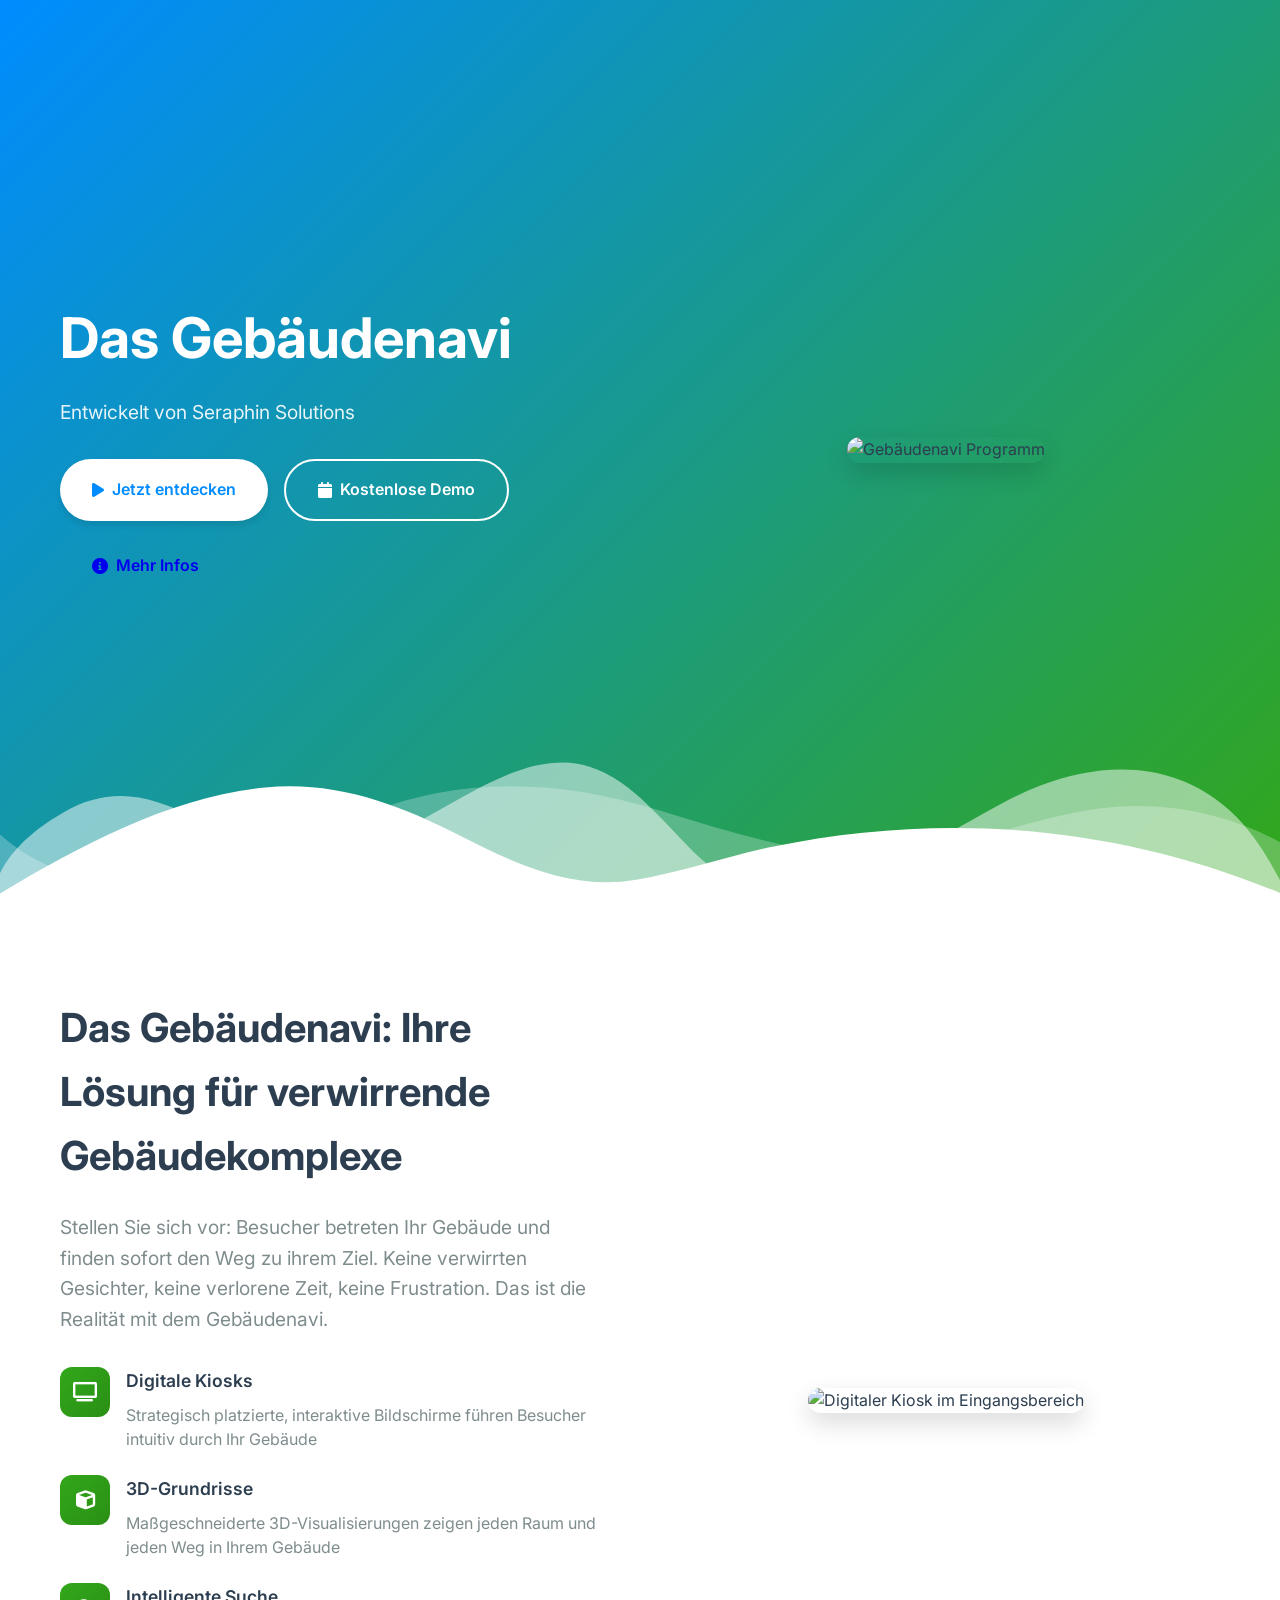
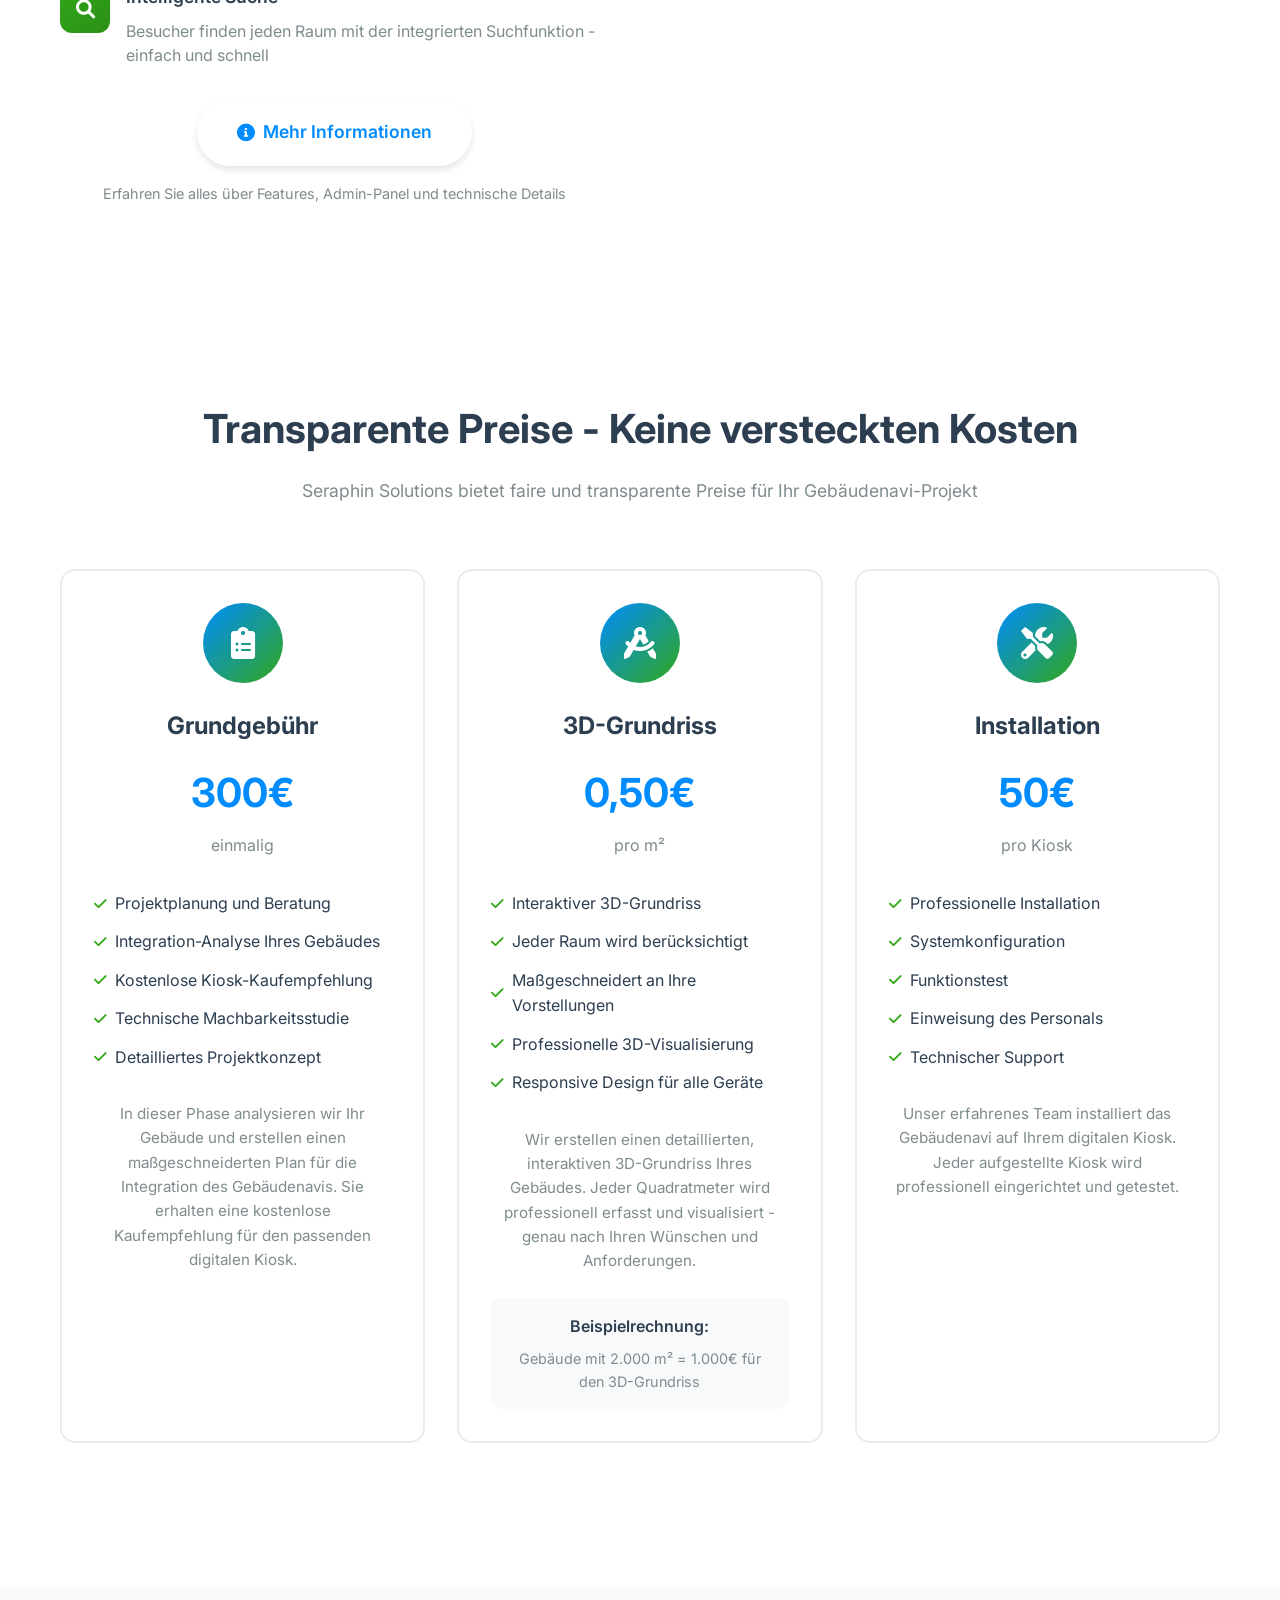
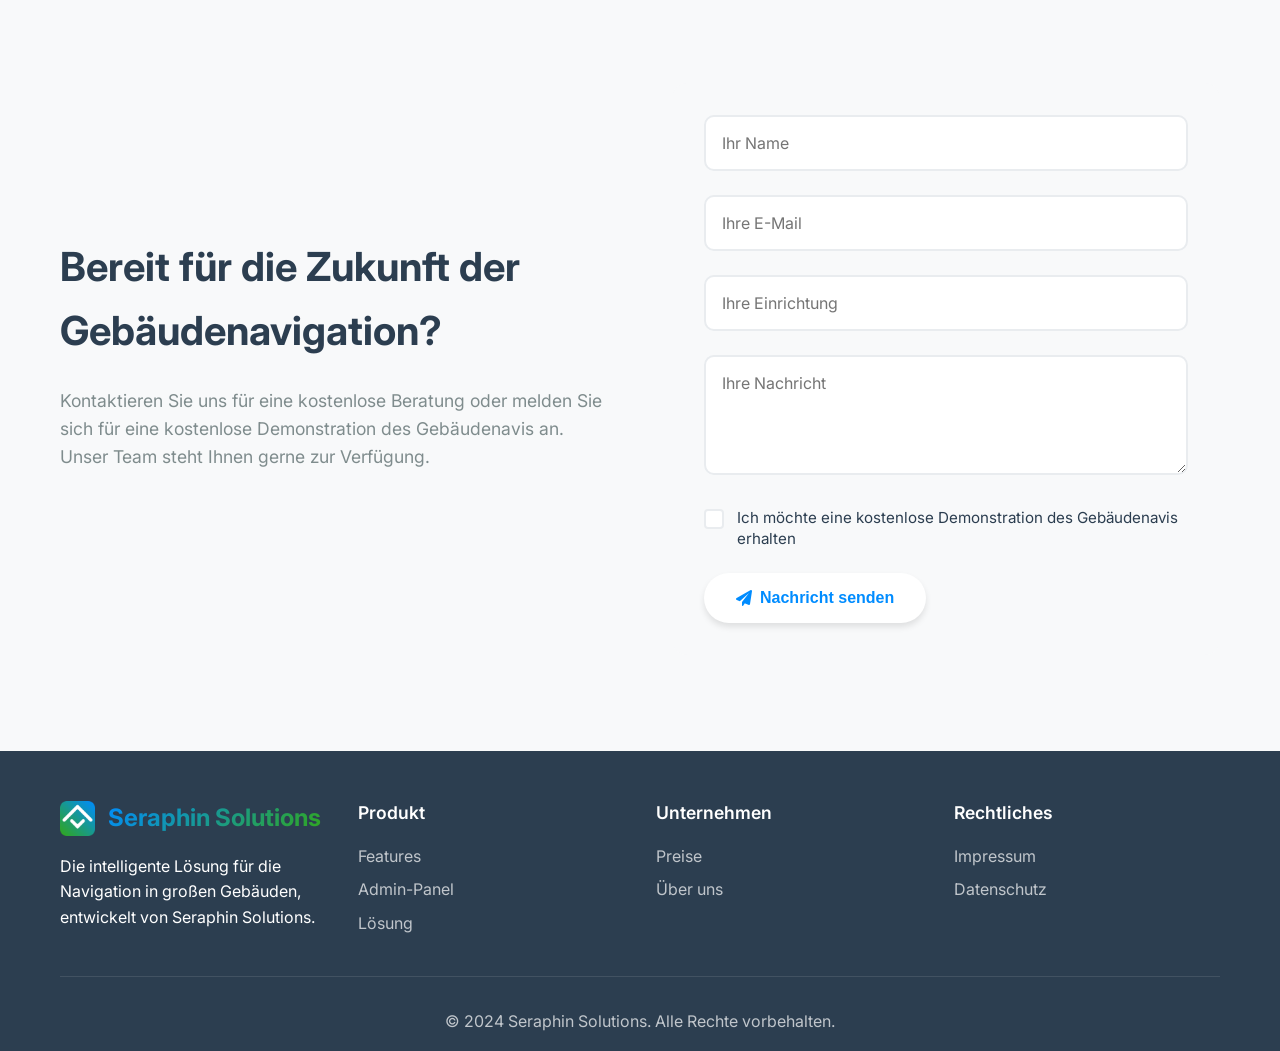
==== commit b9a136f5: "Update index.html" ====
--- a/index.html
+++ b/index.html
@@ -6,12 +6,12 @@
     <title>Gebäudenavi - Intelligente Navigation für große Gebäude | Seraphin Solutions</title>
     
     <!-- Favicon and App Icons -->
-    <link rel="icon" type="image/x-icon" href="https://seraphin-solutions.de/info.html">
-    <link rel="shortcut icon" type="https://seraphin-solutions.de/info.html">
-    <link rel="apple-touch-icon" href="https://seraphin-solutions.de/info.html">
+    <link rel="icon" type="image/x-icon" href="/favicon.ico">
+    <link rel="shortcut icon" type="image/x-icon" href="/favicon.ico">
+    <link rel="apple-touch-icon" href="/favicon.ico">
     
     <!-- SEO Meta Tags -->
-    <meta name="description" content="Entdecken sie das innovative Gebäudenavi">
+    <meta name="description" content="Gebäudenavi - Intelligente Navigation für große Gebäude. Digitale Kiosks mit 3D-Grundrissen für eine benutzerfreundliche Gebäudenavigation. Entwickelt von Seraphin Solutions.">
     <meta name="keywords" content="Gebäudenavi, Gebäudenavigation, digitale Kiosks, 3D-Grundriss, Seraphin Solutions, intelligente Navigation">
     <meta name="author" content="Seraphin Solutions">
     <meta name="robots" content="index, follow">
@@ -86,6 +86,10 @@
                     <a href="#contact" class="btn btn-secondary">
                         <i class="fas fa-calendar"></i>
                         Kostenlose Demo
+                    </a>
+                    <a href="info.html" class="btn btn-tertiary">
+                        <i class="fas fa-info-circle"></i>
+                        Mehr Infos
                     </a>
                 </div>
             </div>
--- a/styles.css
+++ b/styles.css
@@ -345,6 +345,98 @@
     fill: var(--white);
 }
 
+/* Info Hero Specific Styles */
+.info-hero {
+    background: linear-gradient(135deg, #008CFF 0%, #32A71A 100%);
+}
+
+.info-hero .hero-container {
+    grid-template-columns: 1fr 1fr;
+}
+
+.info-hero .hero-visual {
+    order: 1;
+}
+
+.info-hero .hero-content {
+    order: 2;
+}
+
+.hero-badge {
+    display: inline-flex;
+    align-items: center;
+    gap: 0.5rem;
+    background: rgba(255, 255, 255, 0.2);
+    backdrop-filter: blur(10px);
+    padding: 0.5rem 1rem;
+    border-radius: 25px;
+    margin-bottom: 1.5rem;
+    border: 1px solid rgba(255, 255, 255, 0.3);
+}
+
+.hero-badge i {
+    color: #FFD700;
+    font-size: 0.9rem;
+}
+
+.hero-badge span {
+    color: var(--white);
+    font-weight: 600;
+    font-size: 0.9rem;
+}
+
+.highlight-text {
+    background: linear-gradient(45deg, #FFD700, #FFA500);
+    -webkit-background-clip: text;
+    -webkit-text-fill-color: transparent;
+    background-clip: text;
+    font-weight: 800;
+}
+
+.hero-stats {
+    display: flex;
+    gap: 2rem;
+    margin: 2rem 0;
+    flex-wrap: wrap;
+}
+
+.hero-stats .stat-item {
+    display: flex;
+    flex-direction: column;
+    align-items: center;
+    text-align: center;
+}
+
+.hero-stats .stat-number {
+    font-size: 2rem;
+    font-weight: 700;
+    color: var(--white);
+    line-height: 1;
+}
+
+.hero-stats .stat-label {
+    font-size: 0.9rem;
+    color: rgba(255, 255, 255, 0.8);
+    margin-top: 0.25rem;
+    font-weight: 500;
+}
+
+.btn-outline {
+    background: transparent;
+    color: var(--white);
+    border: 2px solid var(--white);
+}
+
+.btn-outline:hover {
+    background: var(--white);
+    color: var(--primary-blue);
+    transform: translateY(-2px);
+}
+
+.btn-outline:focus {
+    color: var(--white);
+}
+
 /* Section Headers */
 .section-header {
     text-align: center;
@@ -2043,6 +2135,32 @@
         justify-content: center;
         flex-wrap: wrap;
     }
+    
+    .info-hero .hero-container {
+        grid-template-columns: 1fr;
+        gap: 2rem;
+    }
+    
+    .info-hero .hero-visual {
+        order: 2;
+    }
+    
+    .info-hero .hero-content {
+        order: 1;
+    }
+    
+    .hero-badge {
+        font-size: 0.8rem;
+        padding: 0.4rem 0.8rem;
+    }
+    
+    .hero-stats .stat-number {
+        font-size: 1.5rem;
+    }
+    
+    .hero-stats .stat-label {
+        font-size: 0.8rem;
+    }
 
     .solution-content,
     .solution-main,
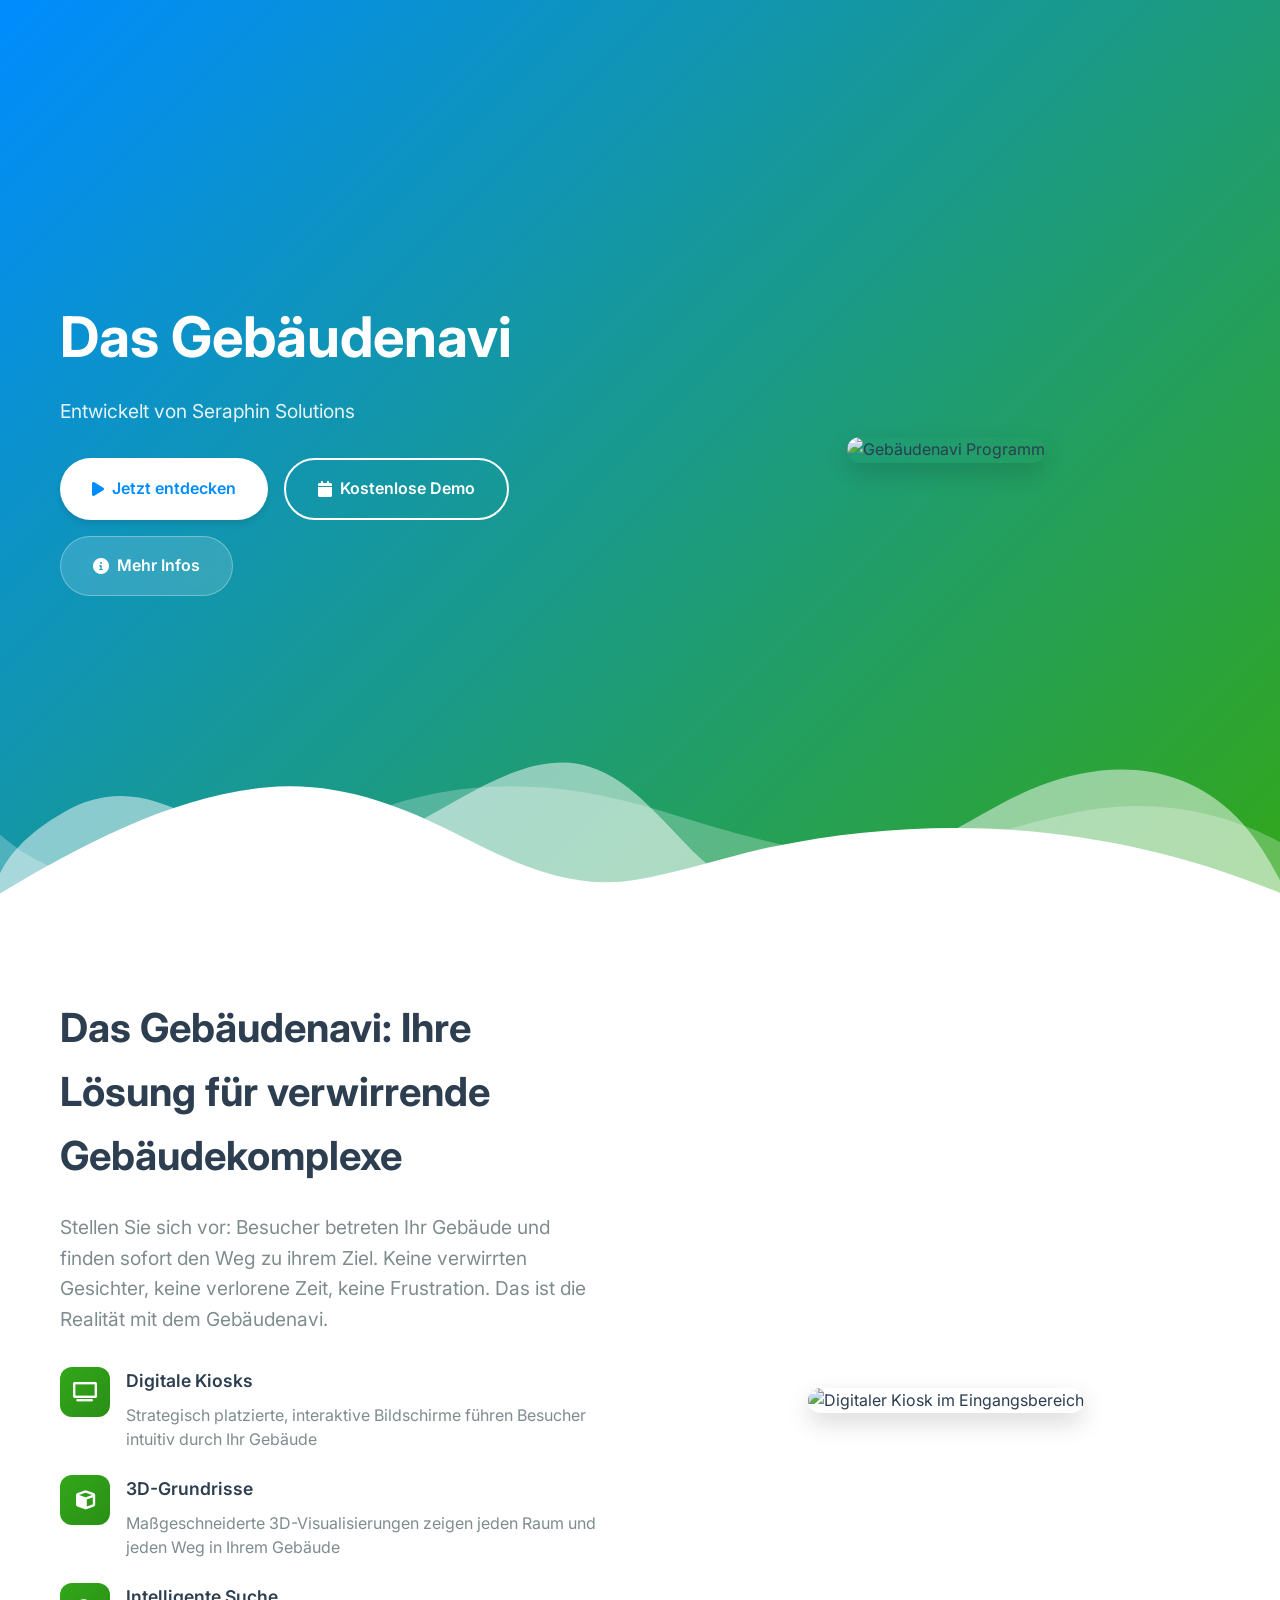
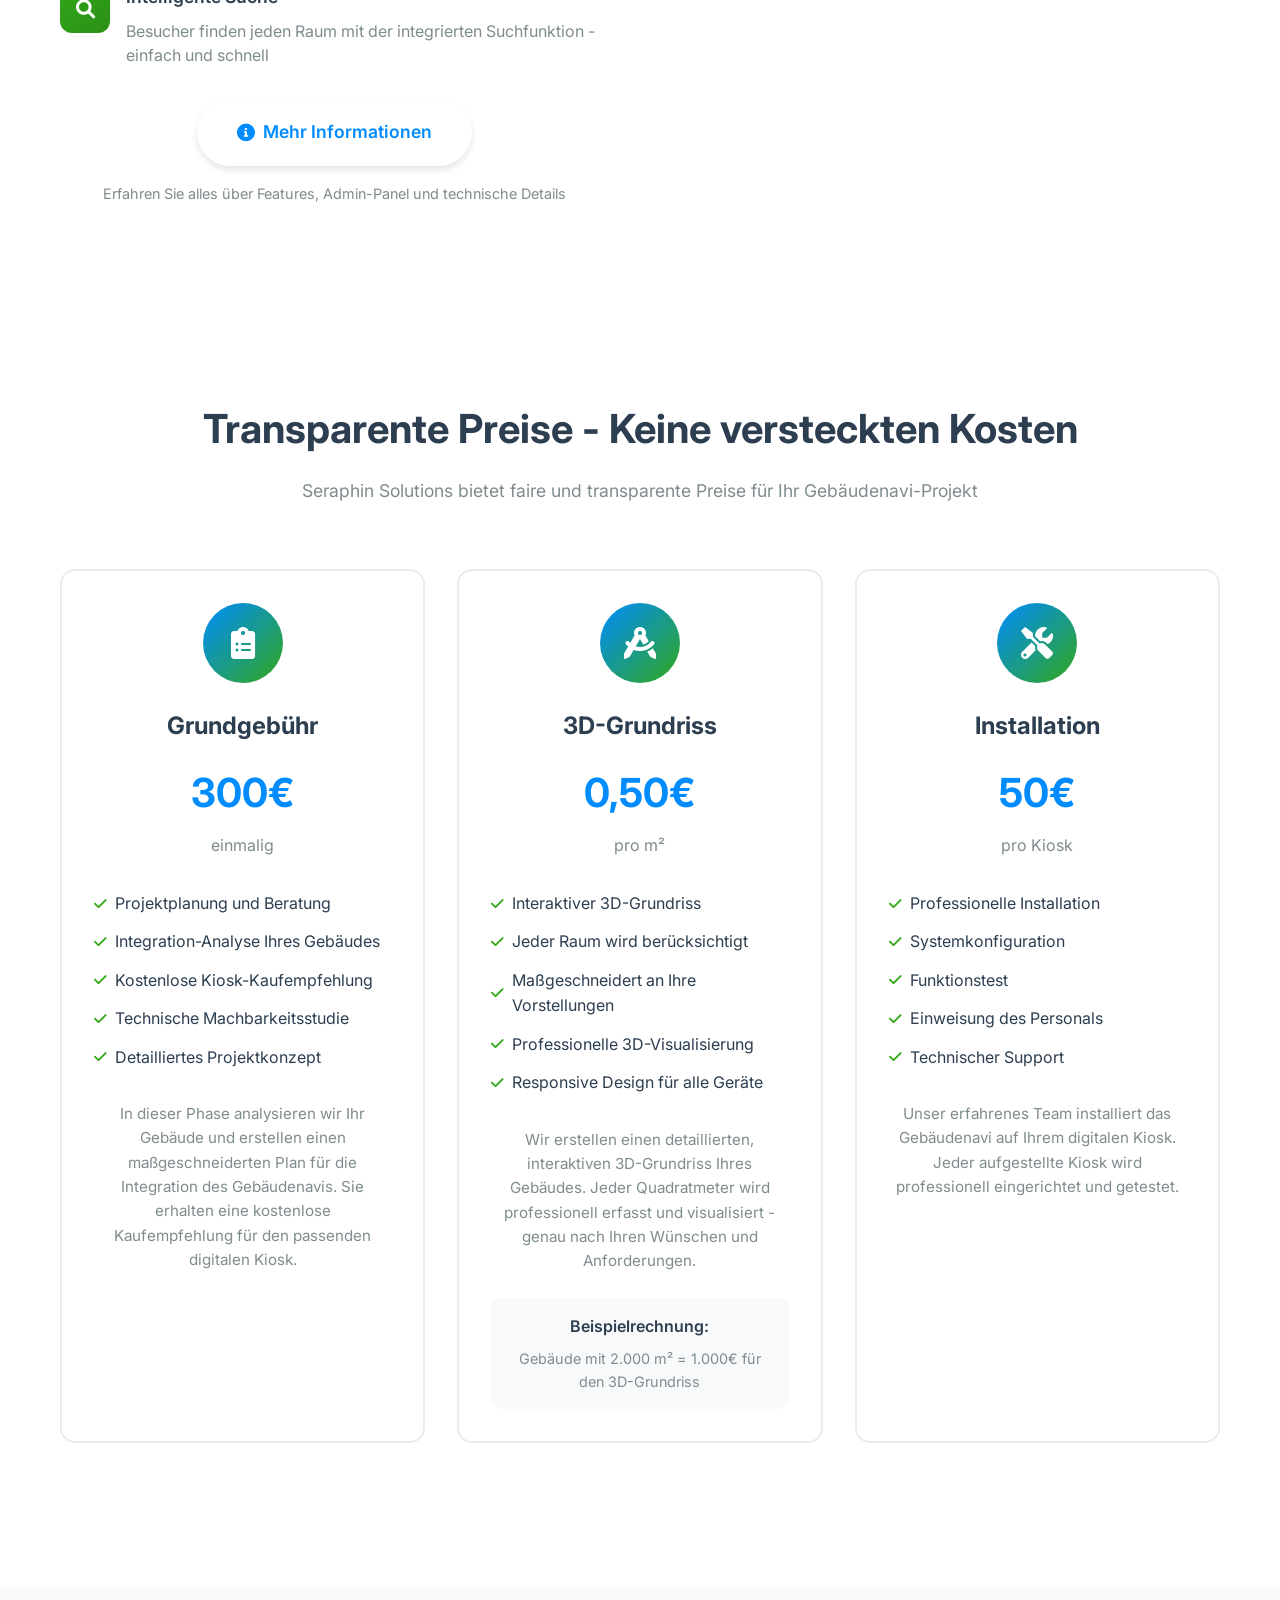
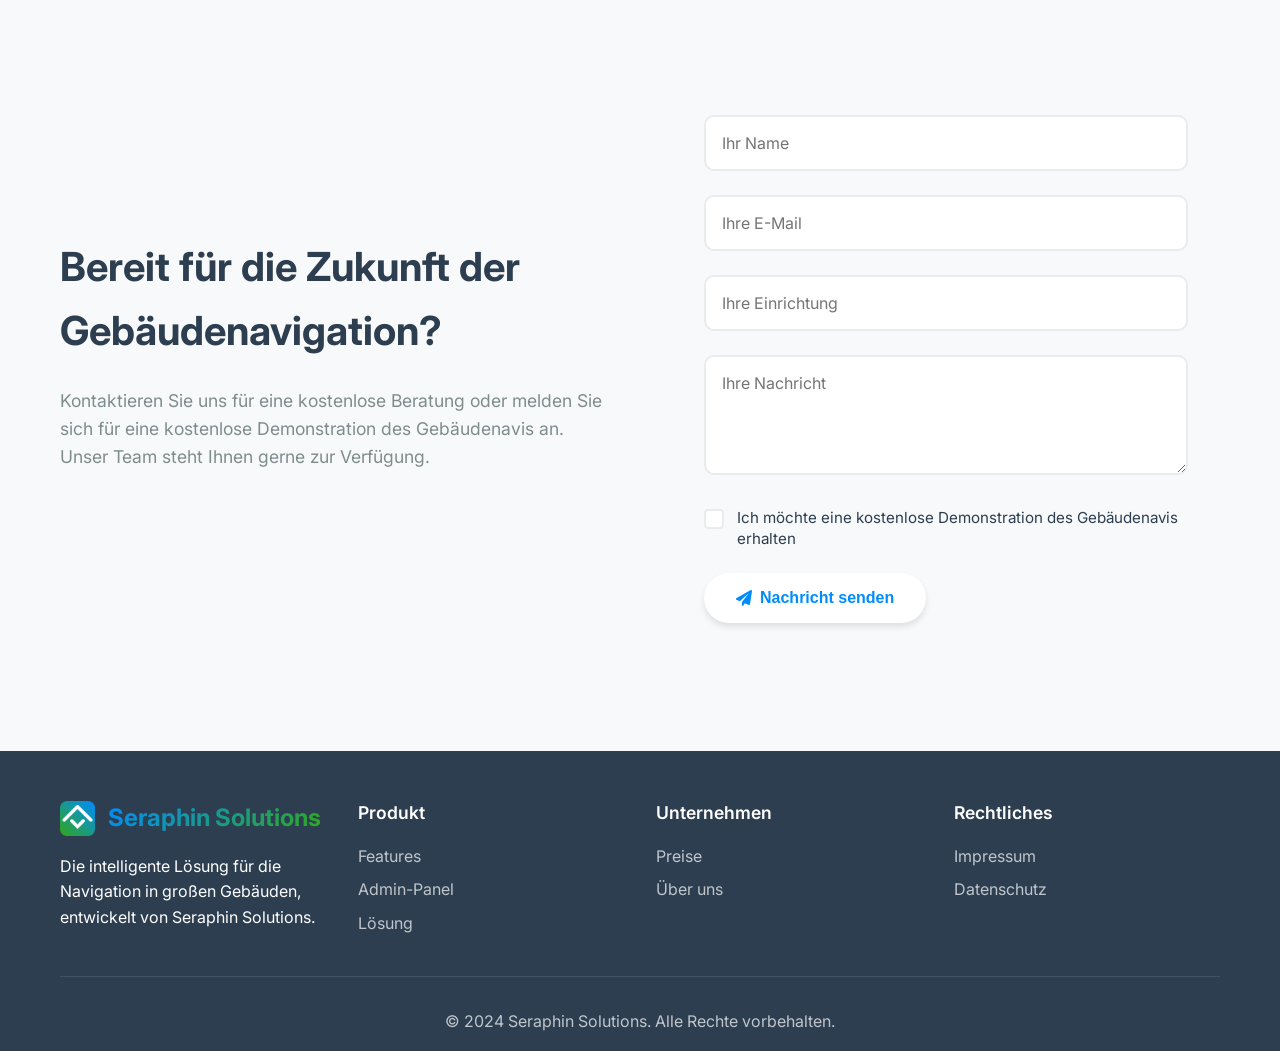
==== commit b88e5e35: "Add files via upload" ====
--- a/index.html
+++ b/index.html
@@ -408,4 +408,4 @@
         });
     </script>
 </body>
-</html> 
+</html> 
--- a/styles.css
+++ b/styles.css
@@ -437,6 +437,20 @@
     color: var(--white);
 }
 
+.btn-tertiary {
+    background: rgba(255, 255, 255, 0.15);
+    color: var(--white);
+    border: 1px solid rgba(255, 255, 255, 0.3);
+    backdrop-filter: blur(10px);
+    font-weight: 600;
+}
+
+.btn-tertiary:hover {
+    background: rgba(255, 255, 255, 0.25);
+    border-color: rgba(255, 255, 255, 0.5);
+    transform: translateY(-2px);
+}
+
 /* Section Headers */
 .section-header {
     text-align: center;
@@ -2232,6 +2246,23 @@
         max-width: 100%;
         height: auto;
     }
+    
+    /* Contact form improvements for mobile */
+    .contact-form {
+        padding: 1.5rem;
+        margin: 0 10px;
+    }
+    
+    .form-group input,
+    .form-group textarea {
+        padding: 0.8rem;
+        font-size: 16px; /* Prevents zoom on iOS */
+    }
+    
+    .contact-content {
+        grid-template-columns: 1fr;
+        gap: 2rem;
+    }
 }
 
 @media (max-width: 480px) {
@@ -2280,6 +2311,22 @@
     /* Hide logo text on very small screens */
     .nav-logo .logo-text {
         display: none;
+    }
+    
+    /* Contact form for very small screens */
+    .contact-form {
+        padding: 1rem;
+        margin: 0 5px;
+    }
+    
+    .form-group input,
+    .form-group textarea {
+        padding: 0.7rem;
+        font-size: 16px;
+    }
+    
+    .form-group textarea {
+        min-height: 100px;
     }
 }
 
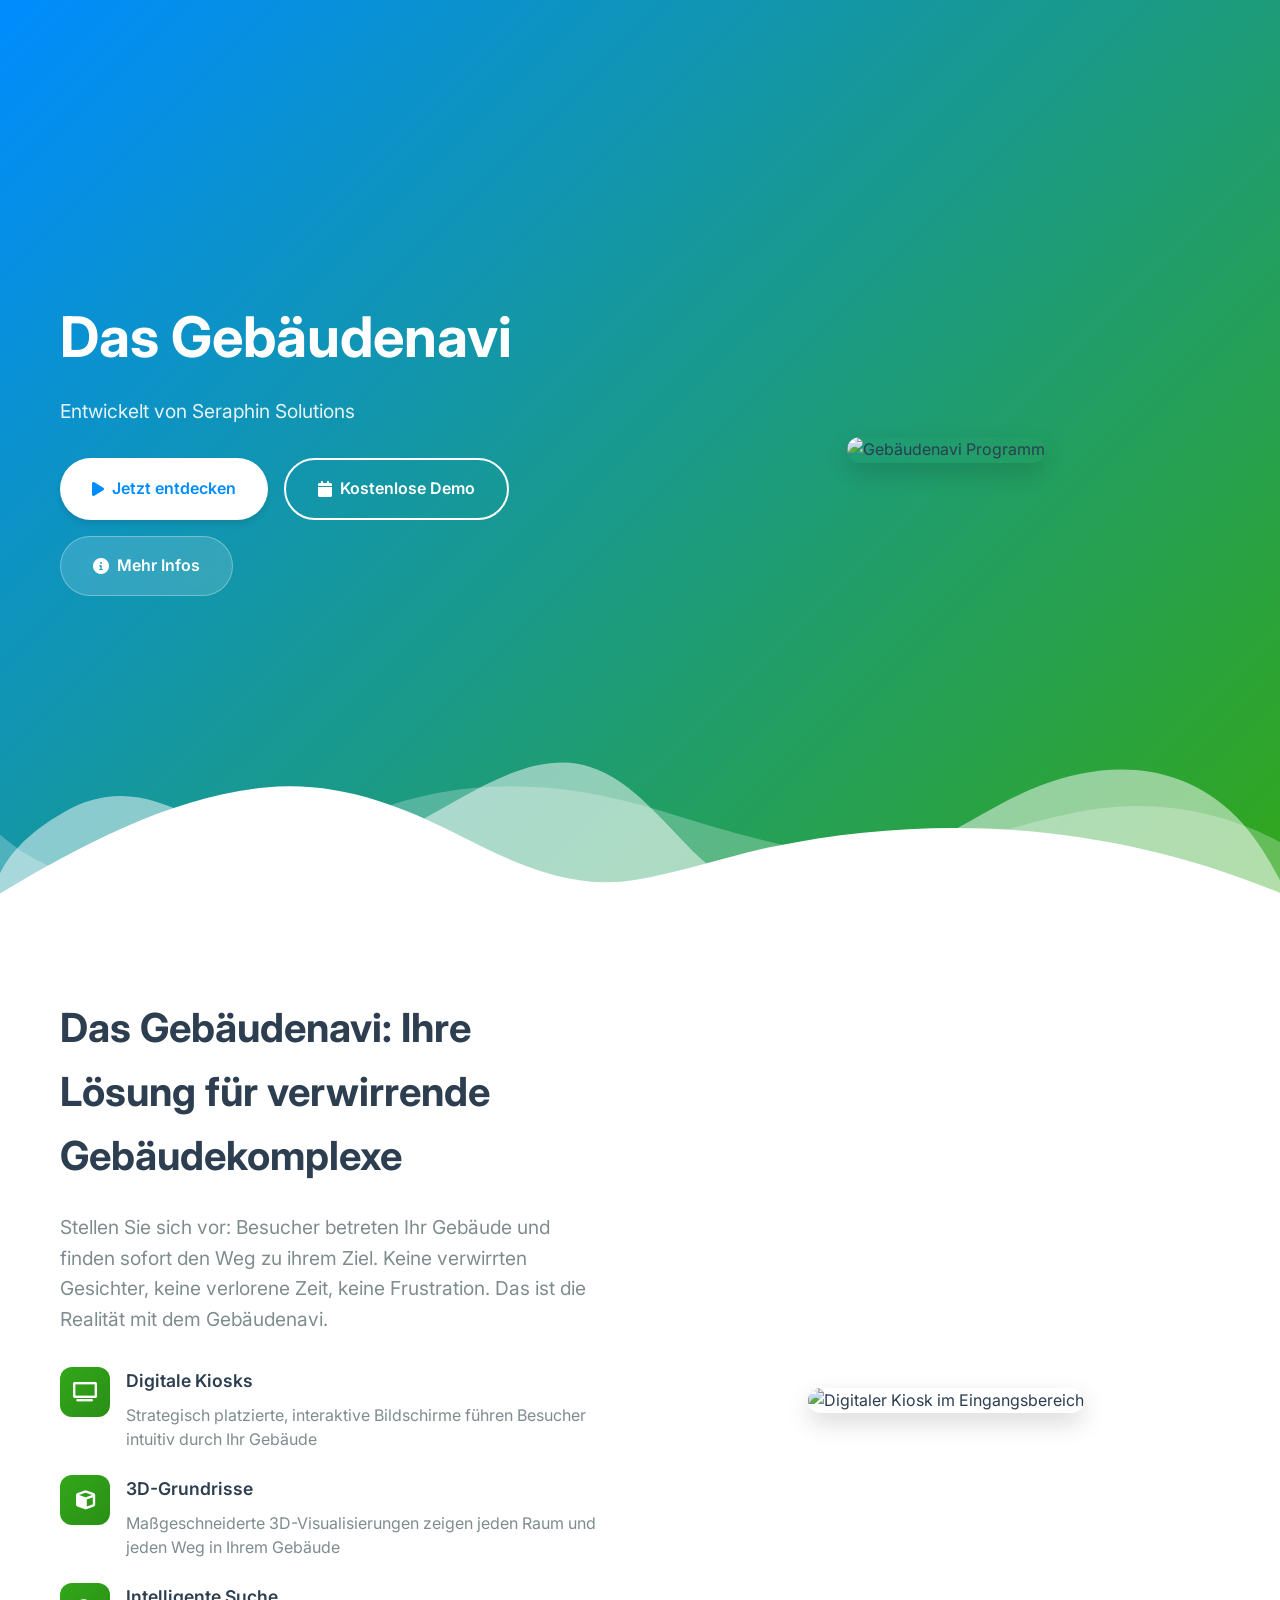
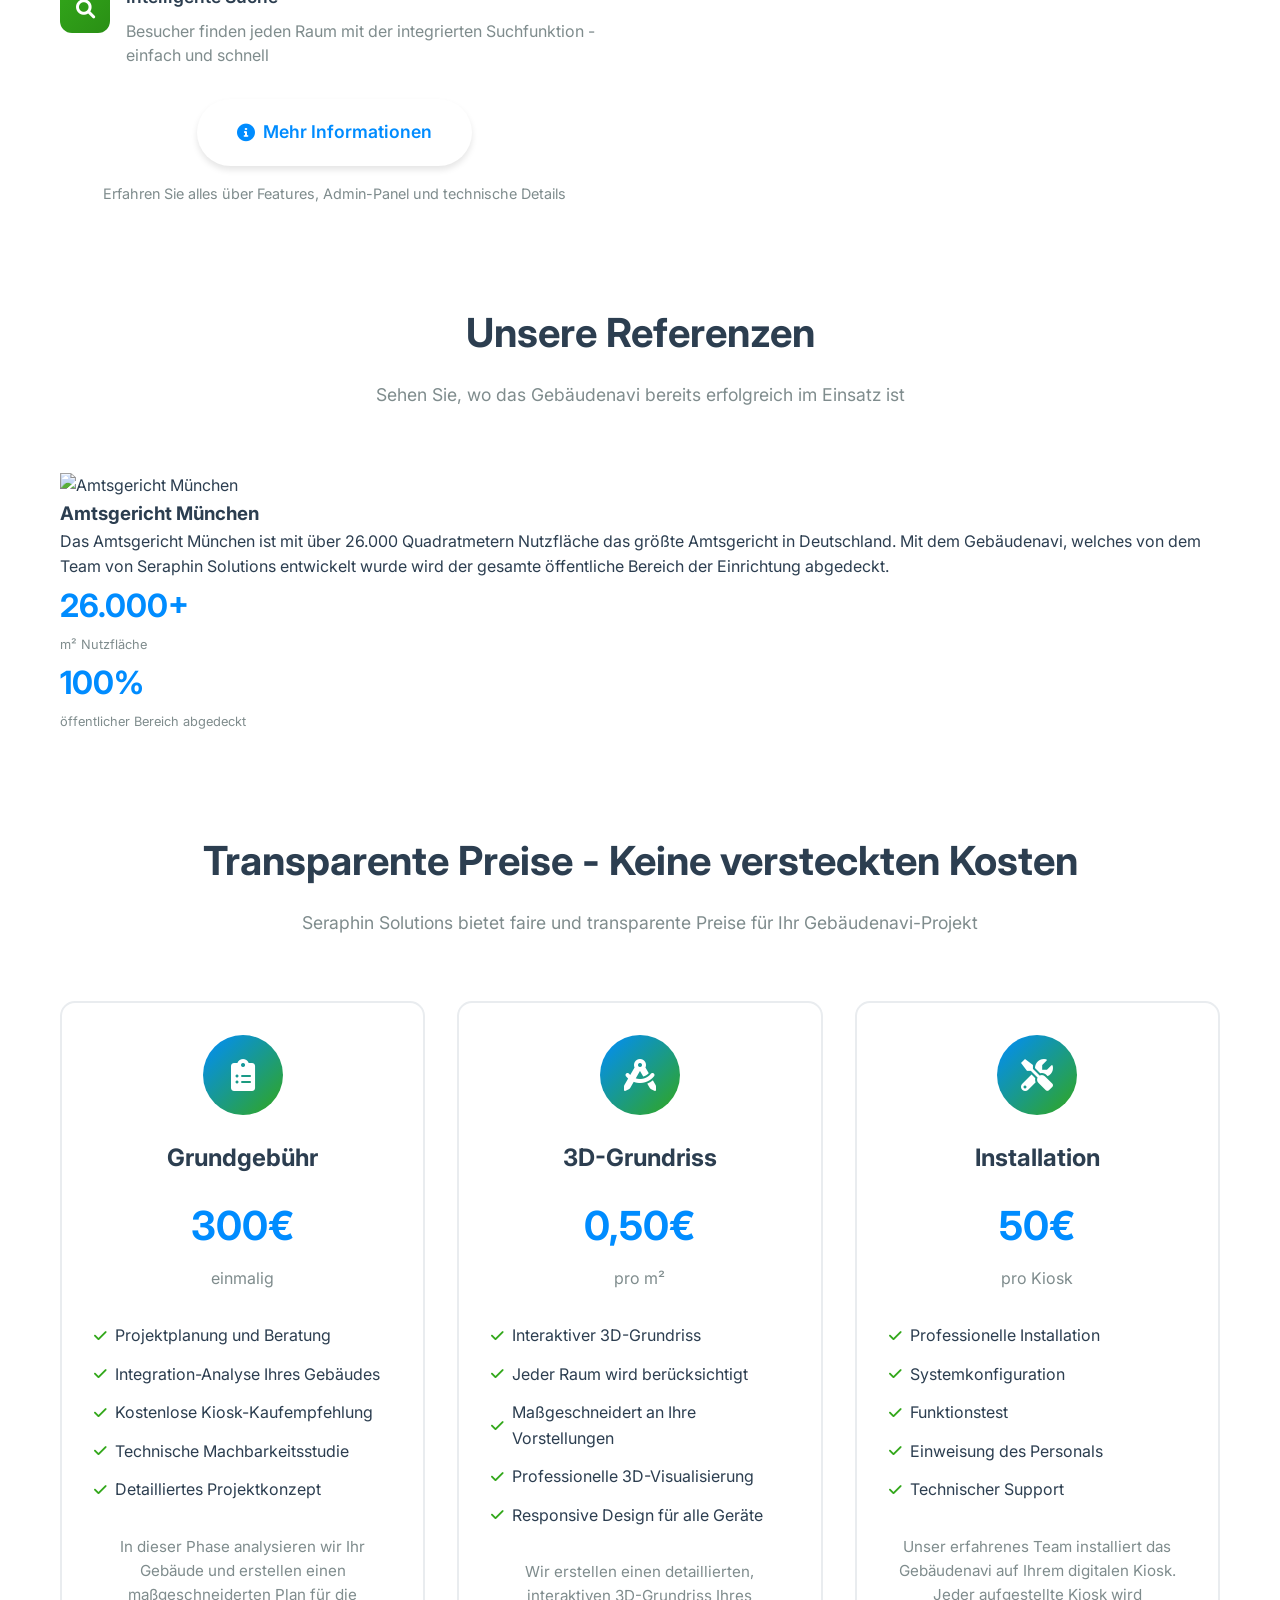
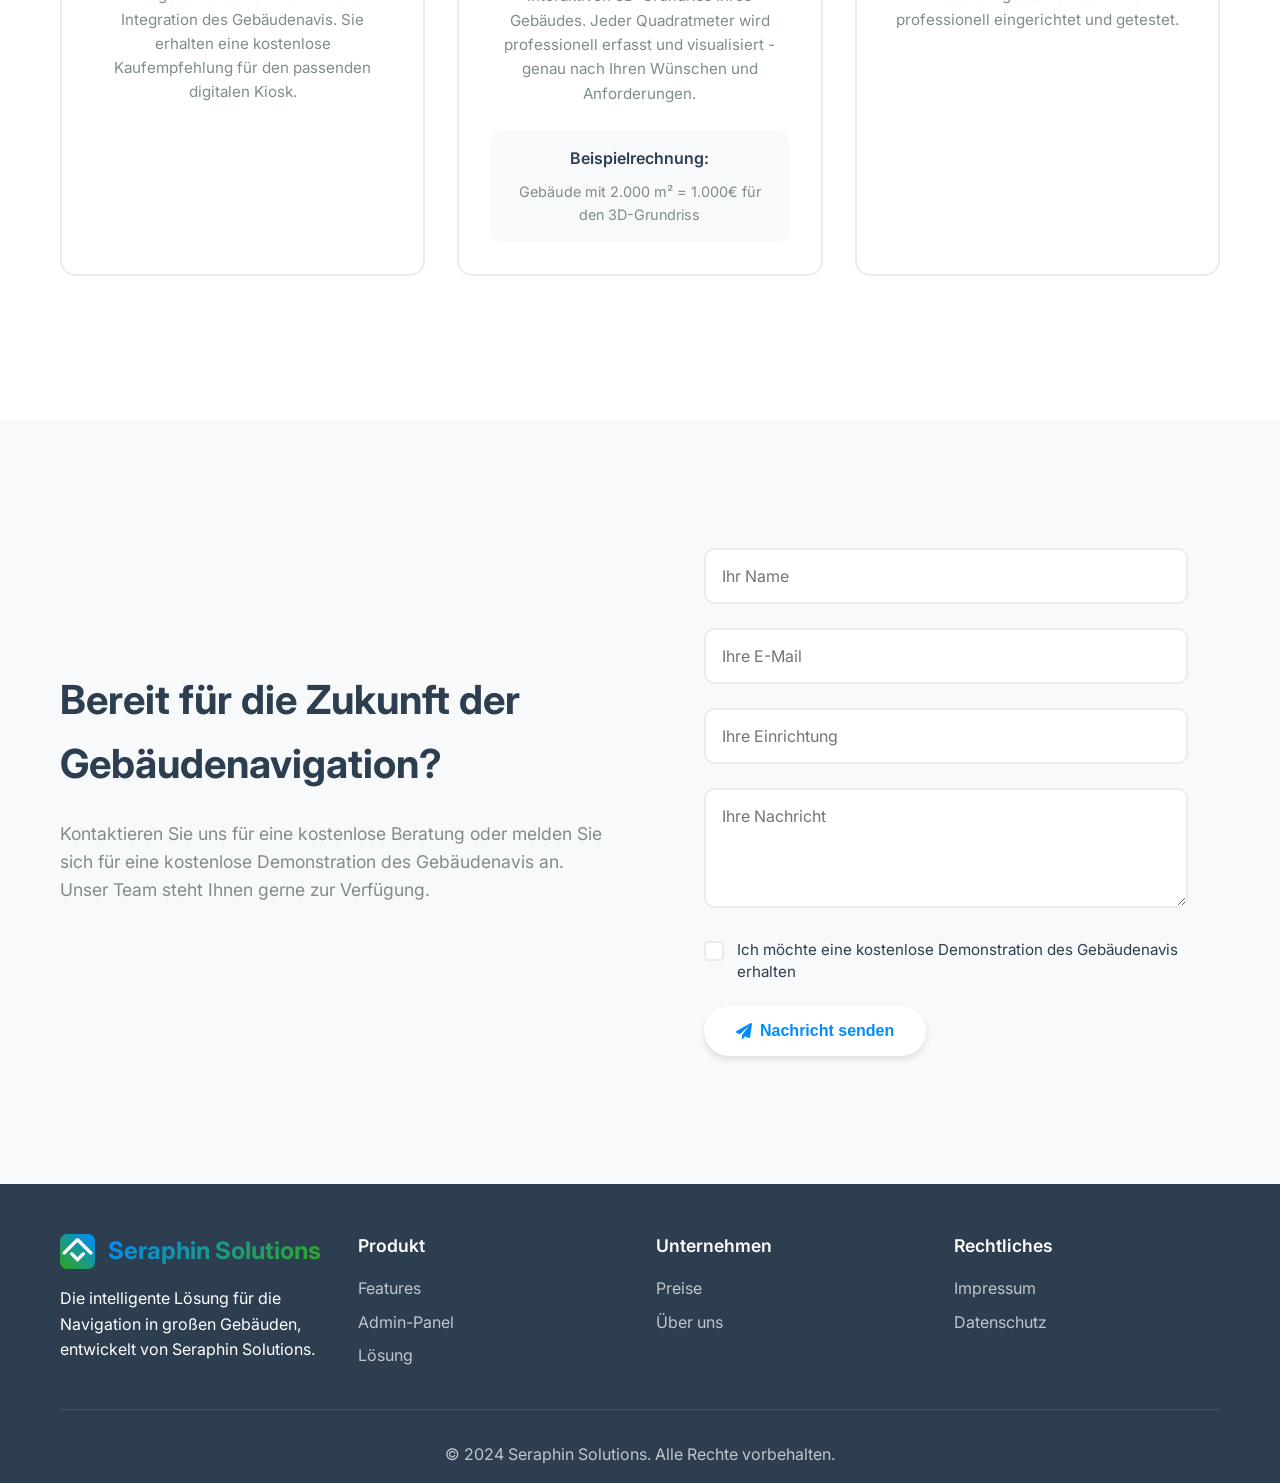
==== commit 78125722: "Update index.html" ====
--- a/index.html
+++ b/index.html
@@ -56,6 +56,7 @@
             <ul class="nav-menu">
                 <li><a href="#home">Start</a></li>
                 <li><a href="#teaser">Über uns</a></li>
+                <li><a href="#references">Referenzen</a></li>
                 <li><a href="#pricing">Preise</a></li>
                 <li><a href="#contact">Kontakt</a></li>
                 <li><a href="info.html" class="btn-nav">Mehr Informationen</a></li>
@@ -151,6 +152,37 @@
                 <div class="teaser-visual">
                     <div class="teaser-image">
                         <img src="eingangsbereich.png" alt="Digitaler Kiosk im Eingangsbereich" class="teaser-kiosk-image">
+                    </div>
+                </div>
+            </div>
+        </div>
+    </section>
+
+    <!-- References Section -->
+    <section id="references" class="references">
+        <div class="container">
+            <div class="section-header">
+                <h2>Unsere Referenzen</h2>
+                <p>Sehen Sie, wo das Gebäudenavi bereits erfolgreich im Einsatz ist</p>
+            </div>
+            <div class="references-content">
+                <div class="reference-card">
+                    <div class="reference-image">
+                        <img src="amtsgericht.jpg" alt="Amtsgericht München" class="reference-img">
+                    </div>
+                    <div class="reference-text">
+                        <h3>Amtsgericht München</h3>
+                        <p>Das Amtsgericht München ist mit über 26.000 Quadratmetern Nutzfläche das größte Amtsgericht in Deutschland. Mit dem Gebäudenavi, welches von dem Team von Seraphin Solutions entwickelt wurde wird der gesamte öffentliche Bereich der Einrichtung abgedeckt.</p>
+                        <div class="reference-stats">
+                            <div class="stat">
+                                <span class="stat-number">26.000+</span>
+                                <span class="stat-label">m² Nutzfläche</span>
+                            </div>
+                            <div class="stat">
+                                <span class="stat-number">100%</span>
+                                <span class="stat-label">öffentlicher Bereich abgedeckt</span>
+                            </div>
+                        </div>
                     </div>
                 </div>
             </div>
@@ -408,4 +440,4 @@
         });
     </script>
 </body>
-</html> +</html> 
--- a/styles.css
+++ b/styles.css
@@ -2539,3 +2539,24 @@
     }
 }
 
+/* Password Reset Page Styles */
+.placeholder-content {
+    background: rgba(255, 255, 255, 0.1);
+    padding: 2rem;
+    border-radius: 15px;
+    backdrop-filter: blur(10px);
+    border: 1px solid rgba(255, 255, 255, 0.2);
+    margin-top: 2rem;
+}
+
+.placeholder-content p {
+    color: rgba(255, 255, 255, 0.9);
+    font-size: 1.1rem;
+    line-height: 1.6;
+    margin-bottom: 1rem;
+}
+
+.placeholder-content p:last-child {
+    margin-bottom: 0;
+}
+
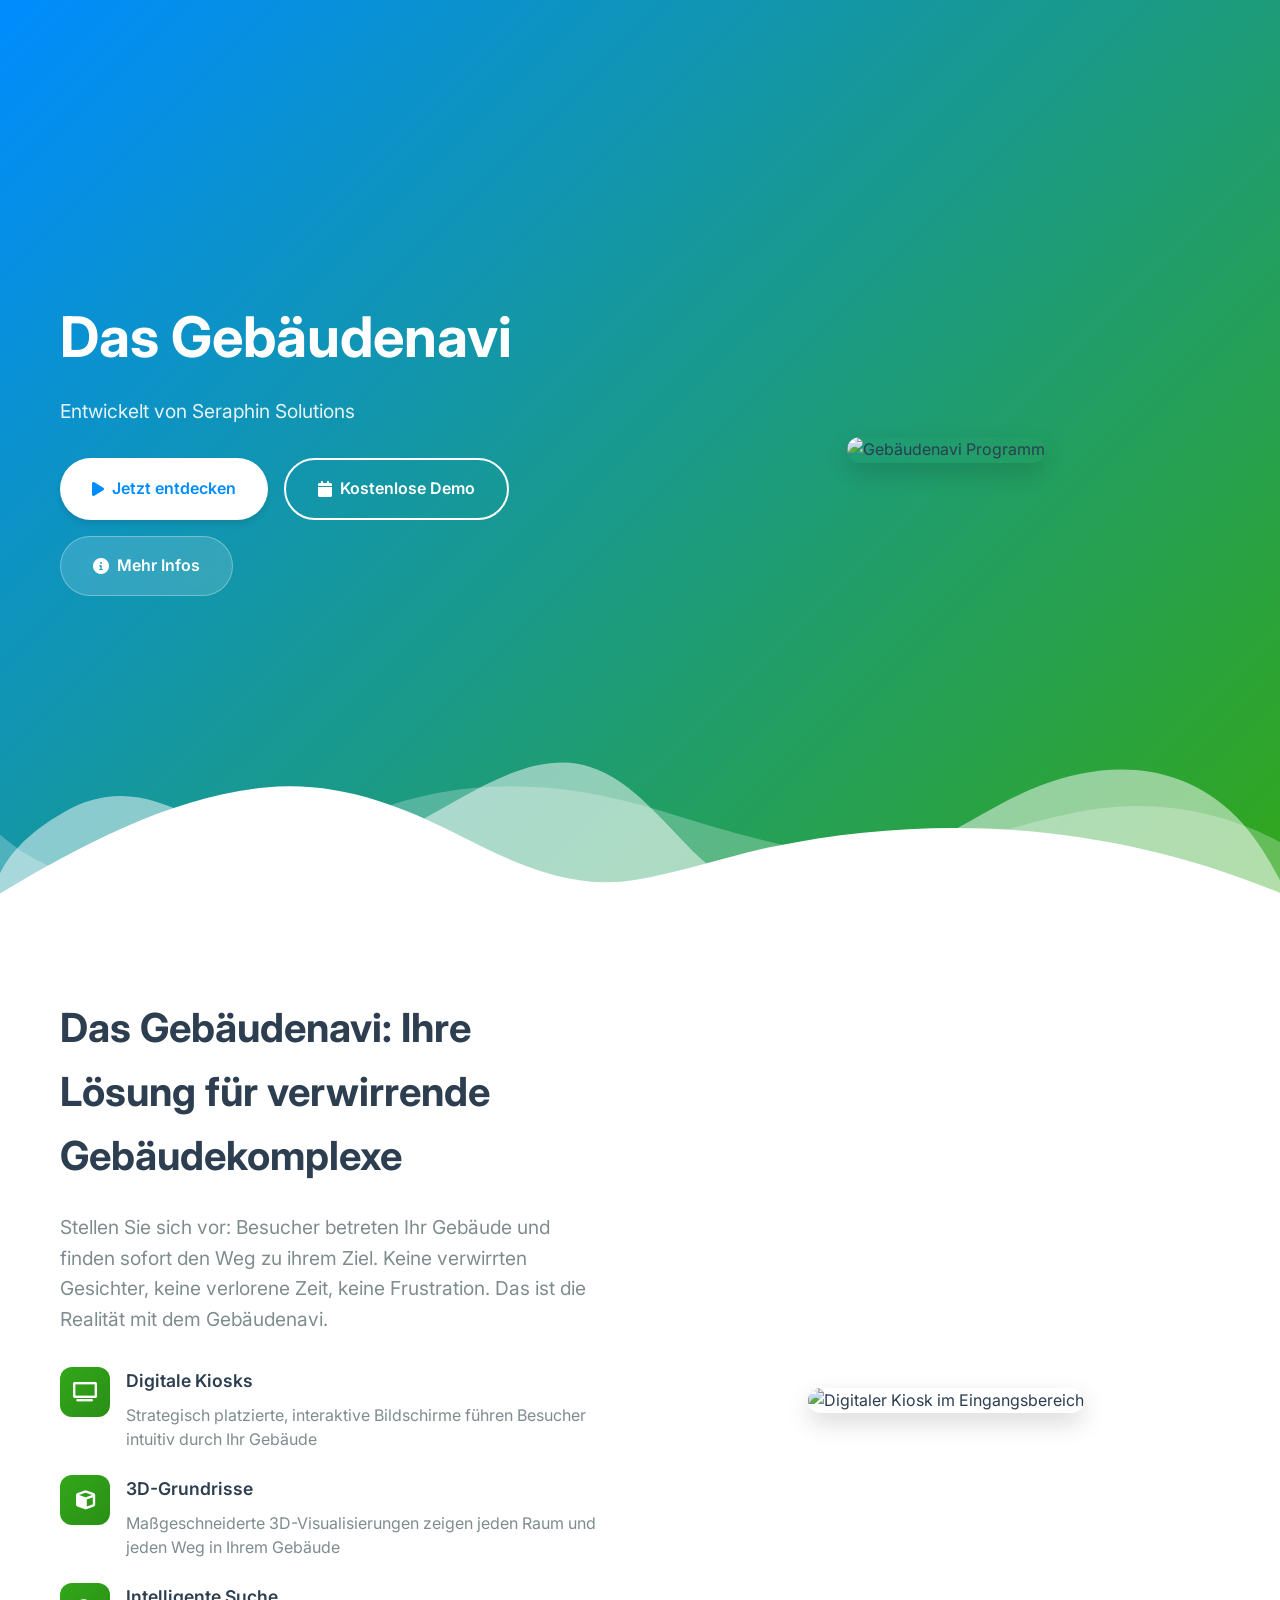
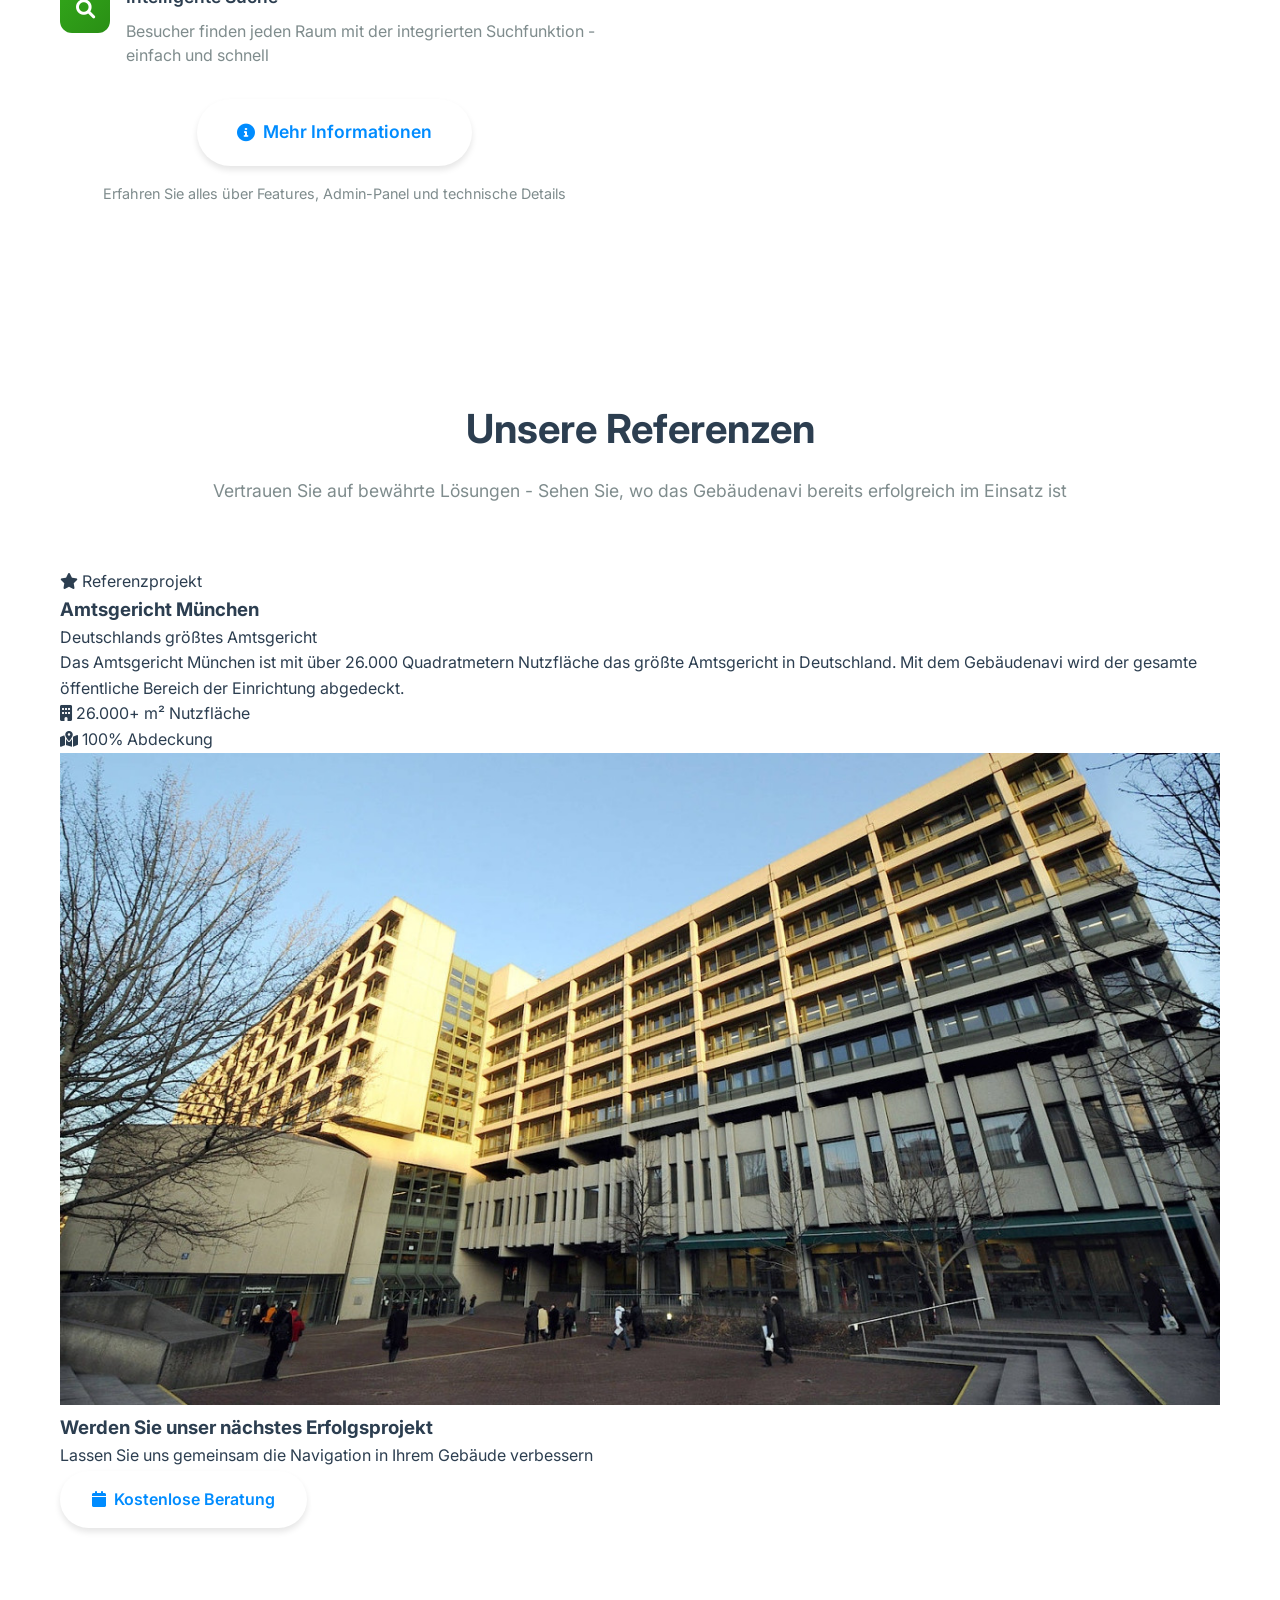
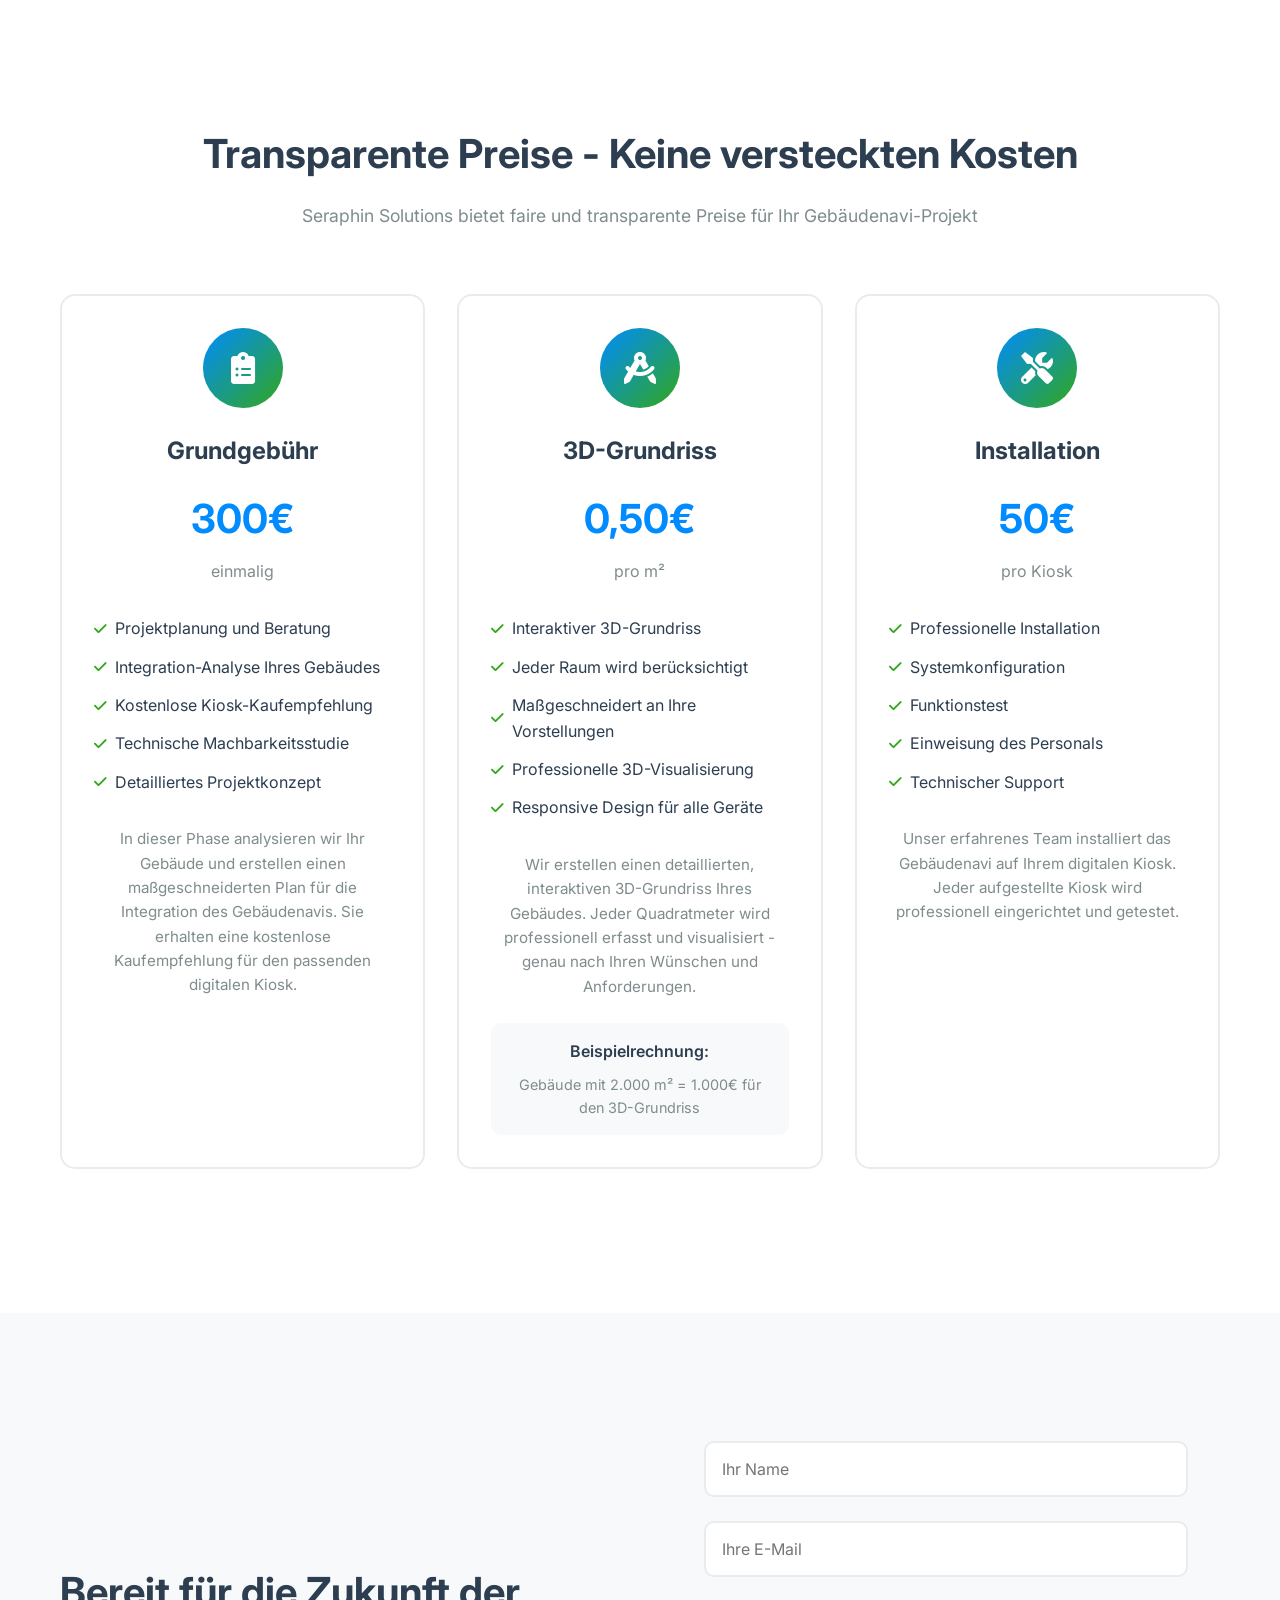
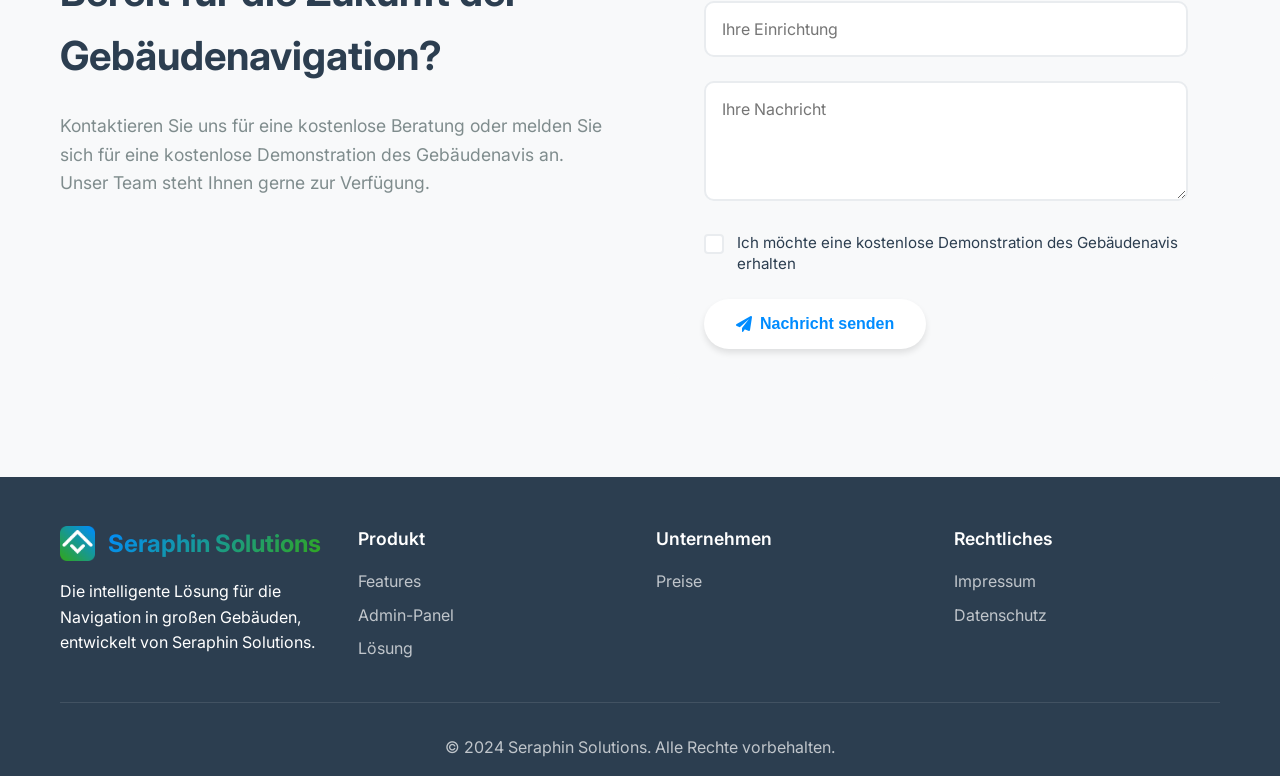
==== commit 5e4e5fff: "Update index.html" ====
--- a/index.html
+++ b/index.html
@@ -55,7 +55,6 @@
             </div>
             <ul class="nav-menu">
                 <li><a href="#home">Start</a></li>
-                <li><a href="#teaser">Über uns</a></li>
                 <li><a href="#references">Referenzen</a></li>
                 <li><a href="#pricing">Preise</a></li>
                 <li><a href="#contact">Kontakt</a></li>
@@ -163,25 +162,59 @@
         <div class="container">
             <div class="section-header">
                 <h2>Unsere Referenzen</h2>
-                <p>Sehen Sie, wo das Gebäudenavi bereits erfolgreich im Einsatz ist</p>
-            </div>
-            <div class="references-content">
-                <div class="reference-card">
-                    <div class="reference-image">
-                        <img src="amtsgericht.jpg" alt="Amtsgericht München" class="reference-img">
-                    </div>
-                    <div class="reference-text">
-                        <h3>Amtsgericht München</h3>
-                        <p>Das Amtsgericht München ist mit über 26.000 Quadratmetern Nutzfläche das größte Amtsgericht in Deutschland. Mit dem Gebäudenavi, welches von dem Team von Seraphin Solutions entwickelt wurde wird der gesamte öffentliche Bereich der Einrichtung abgedeckt.</p>
-                        <div class="reference-stats">
-                            <div class="stat">
-                                <span class="stat-number">26.000+</span>
-                                <span class="stat-label">m² Nutzfläche</span>
+                <p>Vertrauen Sie auf bewährte Lösungen - Sehen Sie, wo das Gebäudenavi bereits erfolgreich im Einsatz ist</p>
+            </div>
+            
+            <div class="references-showcase">
+                <!-- Featured Reference -->
+                <div class="featured-reference">
+                    <div class="reference-hero">
+                        <div class="reference-badge">
+                            <i class="fas fa-star"></i>
+                            <span>Referenzprojekt</span>
+                        </div>
+                        <div class="reference-content">
+                            <div class="reference-info">
+                                <h3>Amtsgericht München</h3>
+                                <p class="reference-subtitle">Deutschlands größtes Amtsgericht</p>
+                                <p class="reference-description">
+                                    Das Amtsgericht München ist mit über 26.000 Quadratmetern Nutzfläche das größte Amtsgericht in Deutschland. Mit dem Gebäudenavi wird der gesamte öffentliche Bereich der Einrichtung abgedeckt. 
+                                </p>
+                                <div class="reference-highlights">
+                                    <div class="highlight-item">
+                                        <i class="fas fa-building"></i>
+                                        <span>26.000+ m² Nutzfläche</span>
+                                    </div>
+                                    <div class="highlight-item">
+                                        <i class="fas fa-map-marked-alt"></i>
+                                        <span>100% Abdeckung</span>
+                                    </div>
+                                </div>
                             </div>
-                            <div class="stat">
-                                <span class="stat-number">100%</span>
-                                <span class="stat-label">öffentlicher Bereich abgedeckt</span>
+                            <div class="reference-visual">
+                                <div class="reference-image-container">
+                                    <img src="amtsgericht.jpg" alt="Amtsgericht München" class="reference-main-image">
+                                </div>
                             </div>
+                        </div>
+                    </div>
+                </div>
+
+
+                <!-- Call to Action -->
+                <div class="references-cta">
+                    <div class="cta-content">
+                        <h3>Werden Sie unser nächstes Erfolgsprojekt</h3>
+                        <p>Lassen Sie uns gemeinsam die Navigation in Ihrem Gebäude verbessern</p>
+                        <div class="cta-buttons">
+                            <a href="#contact" class="btn btn-primary">
+                                <i class="fas fa-calendar"></i>
+                                Kostenlose Beratung
+                            </a>
+                            <a href="info.html" class="btn btn-secondary">
+                                <i class="fas fa-info-circle"></i>
+                                Mehr erfahren
+                            </a>
                         </div>
                     </div>
                 </div>
@@ -344,7 +377,6 @@
                     <h4>Unternehmen</h4>
                     <ul>
                         <li><a href="#pricing">Preise</a></li>
-                        <li><a href="#teaser">Über uns</a></li>
                     </ul>
                 </div>
                 <div class="footer-section">
--- a/styles.css
+++ b/styles.css
@@ -1652,6 +1652,111 @@
     line-height: 1.4;
 }
 
+/* References Section */
+.references {
+    padding: 6rem 0;
+    background: var(--bg-light);
+}
+
+.references-content {
+    max-width: 1000px;
+    margin: 0 auto;
+}
+
+.reference-card {
+    background: var(--white);
+    border-radius: 20px;
+    padding: 3rem;
+    box-shadow: var(--shadow-md);
+    display: grid;
+    grid-template-columns: 1fr 1fr;
+    gap: 3rem;
+    align-items: center;
+    transition: all 0.3s ease;
+}
+
+.reference-card:hover {
+    transform: translateY(-5px);
+    box-shadow: var(--shadow-lg);
+}
+
+.reference-image {
+    position: relative;
+    border-radius: 15px;
+    overflow: hidden;
+    box-shadow: var(--shadow-md);
+}
+
+.reference-img {
+    width: 100%;
+    height: 300px;
+    object-fit: cover;
+    transition: transform 0.3s ease;
+}
+
+.reference-card:hover .reference-img {
+    transform: scale(1.05);
+}
+
+.reference-text h3 {
+    font-size: 2rem;
+    font-weight: 700;
+    color: var(--text-dark);
+    margin-bottom: 1.5rem;
+}
+
+.reference-text p {
+    font-size: 1.1rem;
+    color: var(--text-light);
+    line-height: 1.7;
+    margin-bottom: 2rem;
+}
+
+.reference-stats {
+    display: flex;
+    gap: 2rem;
+}
+
+.stat {
+    text-align: center;
+}
+
+.stat-number {
+    display: block;
+    font-size: 2rem;
+    font-weight: 700;
+    color: var(--primary-blue);
+    margin-bottom: 0.5rem;
+}
+
+.stat-label {
+    font-size: 0.9rem;
+    color: var(--text-light);
+    font-weight: 500;
+}
+
+/* Responsive Design for References */
+@media (max-width: 768px) {
+    .reference-card {
+        grid-template-columns: 1fr;
+        gap: 2rem;
+        padding: 2rem;
+    }
+    
+    .reference-text h3 {
+        font-size: 1.5rem;
+    }
+    
+    .reference-stats {
+        flex-direction: column;
+        gap: 1rem;
+    }
+    
+    .stat-number {
+        font-size: 1.5rem;
+    }
+}
+
 /* Pricing Section */
 .pricing {
     padding: 6rem 0;
@@ -2560,3 +2665,2670 @@
     margin-bottom: 0;
 }
 
+/* Reset and Base Styles */
+* {
+    margin: 0;
+    padding: 0;
+    box-sizing: border-box;
+}
+
+:root {
+    --primary-blue: #008CFF;
+    --primary-green: #32A71A;
+    --gradient-primary: linear-gradient(135deg, #008CFF 0%, #32A71A 100%);
+    --gradient-blue: linear-gradient(135deg, #008CFF 0%, #0066CC 100%);
+    --gradient-green: linear-gradient(135deg, #32A71A 0%, #2A8F15 100%);
+    --text-dark: #2C3E50;
+    --text-light: #7F8C8D;
+    --white: #FFFFFF;
+    --light-gray: #F8F9FA;
+    --border-color: #E9ECEF;
+    --shadow: 0 4px 6px rgba(0, 0, 0, 0.1);
+    --shadow-lg: 0 10px 25px rgba(0, 0, 0, 0.15);
+}
+
+html {
+    scroll-behavior: smooth;
+    overflow-x: hidden;
+}
+
+body {
+    font-family: 'Inter', sans-serif;
+    line-height: 1.6;
+    color: var(--text-dark);
+    overflow-x: hidden;
+    width: 100%;
+    max-width: 100vw;
+}
+
+.container {
+    max-width: 1200px;
+    margin: 0 auto;
+    padding: 0 20px;
+    width: 100%;
+    box-sizing: border-box;
+}
+
+/* Navigation */
+.navbar {
+    position: fixed;
+    top: 0;
+    width: 100%;
+    background: rgba(255, 255, 255, 0.95);
+    backdrop-filter: blur(10px);
+    z-index: 1000;
+    padding: 1rem 0;
+    transition: all 0.3s ease, transform 0.4s ease;
+    transform: translateY(-100%);
+}
+
+.navbar.visible {
+    transform: translateY(0);
+}
+
+.nav-container {
+    max-width: 1200px;
+    margin: 0 auto;
+    padding: 0 20px;
+    display: flex;
+    justify-content: space-between;
+    align-items: center;
+    width: 100%;
+    box-sizing: border-box;
+}
+
+.nav-logo {
+    display: flex;
+    align-items: center;
+    gap: 0.8rem;
+    font-size: 1.5rem;
+    font-weight: 700;
+}
+
+.nav-logo a {
+    display: flex;
+    align-items: center;
+    gap: 0.8rem;
+    text-decoration: none;
+    color: inherit;
+}
+
+.logo-image {
+    height: 40px;
+    width: auto;
+    object-fit: contain;
+}
+
+.logo-text {
+    background: var(--gradient-primary);
+    -webkit-background-clip: text;
+    -webkit-text-fill-color: transparent;
+    background-clip: text;
+    font-weight: 700;
+}
+
+.nav-menu {
+    display: flex;
+    list-style: none;
+    gap: 2rem;
+}
+
+.nav-menu a {
+    text-decoration: none;
+    color: var(--text-dark);
+    font-weight: 500;
+    transition: color 0.3s ease;
+}
+
+.nav-menu a:hover {
+    color: var(--primary-blue);
+}
+
+.hamburger {
+    display: none;
+    flex-direction: column;
+    cursor: pointer;
+}
+
+.hamburger span {
+    width: 25px;
+    height: 3px;
+    background: var(--text-dark);
+    margin: 3px 0;
+    transition: 0.3s;
+}
+
+/* Hero Section */
+.hero {
+    min-height: 100vh;
+    background: var(--gradient-primary);
+    display: flex;
+    align-items: center;
+    position: relative;
+    overflow: hidden;
+    padding-top: 0;
+}
+
+.hero-container {
+    max-width: 1200px;
+    margin: 0 auto;
+    padding: 0 20px;
+    display: grid;
+    grid-template-columns: 1fr 1fr;
+    gap: 4rem;
+    align-items: center;
+    z-index: 2;
+    position: relative;
+    width: 100%;
+    box-sizing: border-box;
+}
+
+.hero-title {
+    font-size: 3.5rem;
+    font-weight: 700;
+    color: var(--white);
+    margin-bottom: 1.5rem;
+    line-height: 1.2;
+}
+
+.gradient-text {
+    background: linear-gradient(45deg, var(--white), #E8F4FD);
+    -webkit-background-clip: text;
+    -webkit-text-fill-color: transparent;
+    background-clip: text;
+}
+
+.hero-subtitle {
+    font-size: 1.2rem;
+    color: rgba(255, 255, 255, 0.9);
+    margin-bottom: 2rem;
+    line-height: 1.6;
+}
+
+.hero-buttons {
+    display: flex;
+    gap: 1rem;
+    flex-wrap: wrap;
+}
+
+.btn {
+    display: inline-flex;
+    align-items: center;
+    gap: 0.5rem;
+    padding: 1rem 2rem;
+    border-radius: 50px;
+    text-decoration: none;
+    font-weight: 600;
+    transition: all 0.3s ease;
+    border: none;
+    cursor: pointer;
+    font-size: 1rem;
+}
+
+.btn-primary {
+    background: var(--white);
+    color: var(--primary-blue);
+    box-shadow: var(--shadow);
+}
+
+.btn-primary:hover {
+    transform: translateY(-2px);
+    box-shadow: var(--shadow-lg);
+}
+
+.btn-secondary {
+    background: transparent;
+    color: var(--white);
+    border: 2px solid var(--white);
+}
+
+.btn-secondary:hover {
+    background: var(--white);
+    color: var(--primary-blue);
+}
+
+/* Hero Visual */
+.hero-visual {
+    display: flex;
+    justify-content: center;
+    align-items: center;
+}
+
+.hero-image {
+    display: flex;
+    justify-content: center;
+    align-items: center;
+    max-width: 100%;
+}
+
+.hero-program-image {
+    max-width: 100%;
+    height: auto;
+    border-radius: 20px;
+    box-shadow: var(--shadow-lg);
+}
+
+.building-mockup {
+    width: 400px;
+    height: 400px;
+    background: rgba(255, 255, 255, 0.1);
+    border-radius: 20px;
+    backdrop-filter: blur(10px);
+    border: 1px solid rgba(255, 255, 255, 0.2);
+    position: relative;
+    overflow: hidden;
+    max-width: 100%;
+}
+
+.floor-plan {
+    width: 100%;
+    height: 100%;
+    position: relative;
+    padding: 2rem;
+}
+
+.room {
+    position: absolute;
+    background: rgba(255, 255, 255, 0.2);
+    border: 2px solid rgba(255, 255, 255, 0.3);
+    border-radius: 8px;
+}
+
+.room-1 {
+    width: 80px;
+    height: 60px;
+    top: 20%;
+    left: 10%;
+}
+
+.room-2 {
+    width: 100px;
+    height: 80px;
+    top: 30%;
+    right: 15%;
+}
+
+.room-3 {
+    width: 70px;
+    height: 70px;
+    bottom: 25%;
+    left: 20%;
+}
+
+.room-4 {
+    width: 90px;
+    height: 50px;
+    bottom: 30%;
+    right: 10%;
+}
+
+.path {
+    position: absolute;
+    width: 4px;
+    height: 200px;
+    background: var(--primary-green);
+    top: 50%;
+    left: 50%;
+    transform: translate(-50%, -50%);
+    border-radius: 2px;
+}
+
+.user-position {
+    position: absolute;
+    bottom: 20%;
+    left: 50%;
+    transform: translateX(-50%);
+    width: 40px;
+    height: 40px;
+    background: var(--primary-green);
+    border-radius: 50%;
+    display: flex;
+    align-items: center;
+    justify-content: center;
+    color: var(--white);
+    font-size: 1.2rem;
+    box-shadow: 0 4px 15px rgba(50, 167, 26, 0.4);
+}
+
+/* Hero Wave */
+.hero-wave {
+    position: absolute;
+    bottom: 0;
+    left: 0;
+    width: 100%;
+    overflow: hidden;
+    line-height: 0;
+}
+
+.hero-wave svg {
+    position: relative;
+    display: block;
+    width: calc(100% + 1.3px);
+    height: 150px;
+    transform: rotate(180deg);
+}
+
+.hero-wave .shape-fill {
+    fill: var(--white);
+}
+
+/* Info Hero Specific Styles */
+.info-hero {
+    background: linear-gradient(135deg, #008CFF 0%, #32A71A 100%);
+}
+
+.info-hero .hero-container {
+    grid-template-columns: 1fr 1fr;
+}
+
+.info-hero .hero-visual {
+    order: 1;
+}
+
+.info-hero .hero-content {
+    order: 2;
+}
+
+.hero-badge {
+    display: inline-flex;
+    align-items: center;
+    gap: 0.5rem;
+    background: rgba(255, 255, 255, 0.2);
+    backdrop-filter: blur(10px);
+    padding: 0.5rem 1rem;
+    border-radius: 25px;
+    margin-bottom: 1.5rem;
+    border: 1px solid rgba(255, 255, 255, 0.3);
+}
+
+.hero-badge i {
+    color: #FFD700;
+    font-size: 0.9rem;
+}
+
+.hero-badge span {
+    color: var(--white);
+    font-weight: 600;
+    font-size: 0.9rem;
+}
+
+.highlight-text {
+    background: linear-gradient(45deg, #FFD700, #FFA500);
+    -webkit-background-clip: text;
+    -webkit-text-fill-color: transparent;
+    background-clip: text;
+    font-weight: 800;
+}
+
+.hero-stats {
+    display: flex;
+    gap: 2rem;
+    margin: 2rem 0;
+    flex-wrap: wrap;
+}
+
+.hero-stats .stat-item {
+    display: flex;
+    flex-direction: column;
+    align-items: center;
+    text-align: center;
+}
+
+.hero-stats .stat-number {
+    font-size: 2rem;
+    font-weight: 700;
+    color: var(--white);
+    line-height: 1;
+}
+
+.hero-stats .stat-label {
+    font-size: 0.9rem;
+    color: rgba(255, 255, 255, 0.8);
+    margin-top: 0.25rem;
+    font-weight: 500;
+}
+
+.btn-outline {
+    background: transparent;
+    color: var(--white);
+    border: 2px solid var(--white);
+}
+
+.btn-outline:hover {
+    background: var(--white);
+    color: var(--primary-blue);
+    transform: translateY(-2px);
+}
+
+.btn-outline:focus {
+    color: var(--white);
+}
+
+.btn-tertiary {
+    background: rgba(255, 255, 255, 0.15);
+    color: var(--white);
+    border: 1px solid rgba(255, 255, 255, 0.3);
+    backdrop-filter: blur(10px);
+    font-weight: 600;
+}
+
+.btn-tertiary:hover {
+    background: rgba(255, 255, 255, 0.25);
+    border-color: rgba(255, 255, 255, 0.5);
+    transform: translateY(-2px);
+}
+
+/* Section Headers */
+.section-header {
+    text-align: center;
+    margin-bottom: 4rem;
+}
+
+.section-header h2 {
+    font-size: 2.5rem;
+    font-weight: 700;
+    color: var(--text-dark);
+    margin-bottom: 1rem;
+}
+
+.section-header p {
+    font-size: 1.1rem;
+    color: var(--text-light);
+}
+
+/* Problem Section */
+.problem {
+    padding: 6rem 0;
+    background: var(--white);
+}
+
+.problem-grid {
+    display: grid;
+    grid-template-columns: repeat(auto-fit, minmax(280px, 1fr));
+    gap: 2rem;
+}
+
+.problem-card {
+    background: var(--white);
+    padding: 2rem;
+    border-radius: 15px;
+    box-shadow: var(--shadow);
+    transition: transform 0.3s ease;
+    text-align: center;
+}
+
+.problem-card:hover {
+    transform: translateY(-5px);
+}
+
+.problem-icon {
+    width: 80px;
+    height: 80px;
+    background: var(--gradient-blue);
+    border-radius: 50%;
+    display: flex;
+    align-items: center;
+    justify-content: center;
+    margin: 0 auto 1.5rem;
+    color: var(--white);
+    font-size: 2rem;
+}
+
+.problem-card h3 {
+    font-size: 1.3rem;
+    font-weight: 600;
+    margin-bottom: 1rem;
+    color: var(--text-dark);
+}
+
+.problem-card p {
+    color: var(--text-light);
+    line-height: 1.6;
+}
+
+/* Solution Section */
+.solution {
+    padding: 6rem 0;
+    background: var(--white);
+}
+
+.solution-header {
+    text-align: center;
+    margin-bottom: 4rem;
+}
+
+.solution-header h2 {
+    font-size: 2.5rem;
+    font-weight: 700;
+    color: var(--text-dark);
+    margin-bottom: 1.5rem;
+}
+
+.solution-main {
+    display: grid;
+    grid-template-columns: 1fr 1fr;
+    gap: 4rem;
+    align-items: start;
+    margin-bottom: 4rem;
+}
+
+.solution-text h2 {
+    font-size: 2.5rem;
+    font-weight: 700;
+    color: var(--text-dark);
+    margin-bottom: 1.5rem;
+}
+
+.solution-intro {
+    font-size: 1.2rem;
+    color: var(--text-light);
+    margin-bottom: 2rem;
+    line-height: 1.6;
+}
+
+.solution-description {
+    margin-bottom: 2rem;
+}
+
+.solution-description h3 {
+    font-size: 1.4rem;
+    font-weight: 600;
+    color: var(--text-dark);
+    margin-bottom: 1rem;
+}
+
+.solution-description p {
+    font-size: 1.1rem;
+    color: var(--text-light);
+    line-height: 1.6;
+    margin-bottom: 1.5rem;
+}
+
+.solution-bottom {
+    display: grid;
+    grid-template-columns: 1fr 1fr;
+    gap: 4rem;
+    margin-top: 4rem;
+    padding-top: 4rem;
+    border-top: 1px solid var(--light-gray);
+}
+
+.solution-how-it-works,
+.solution-benefits {
+    padding: 2rem;
+    background: var(--light-gray);
+    border-radius: 15px;
+    box-shadow: var(--shadow);
+}
+
+.solution-how-it-works h3,
+.solution-benefits h3 {
+    font-size: 1.4rem;
+    font-weight: 600;
+    color: var(--text-dark);
+    margin-bottom: 1rem;
+}
+
+.solution-how-it-works p,
+.solution-benefits p {
+    font-size: 1.1rem;
+    color: var(--text-light);
+    line-height: 1.6;
+}
+
+.solution-features {
+    display: flex;
+    flex-direction: column;
+    gap: 2rem;
+    margin-top: 2rem;
+}
+
+.feature-item {
+    display: flex;
+    align-items: flex-start;
+    gap: 1.5rem;
+    padding: 1rem 0;
+}
+
+.feature-item i {
+    width: 60px;
+    height: 60px;
+    background: var(--primary-green);
+    border-radius: 15px;
+    display: flex;
+    align-items: center;
+    justify-content: center;
+    color: var(--white);
+    font-size: 1.5rem;
+    flex-shrink: 0;
+    box-shadow: 0 4px 12px rgba(50, 167, 26, 0.2);
+}
+
+.feature-item h4 {
+    font-size: 1.2rem;
+    font-weight: 700;
+    margin-bottom: 0.5rem;
+    color: var(--text-dark);
+}
+
+.feature-item p {
+    color: var(--text-dark);
+    line-height: 1.6;
+    font-weight: 500;
+}
+
+/* Solution Images */
+.solution-images {
+    display: flex;
+    flex-direction: column;
+    gap: 2rem;
+    max-width: 100%;
+}
+
+.solution-image-main {
+    display: flex;
+    justify-content: center;
+    align-items: center;
+}
+
+.solution-image-secondary {
+    display: flex;
+    justify-content: center;
+    align-items: center;
+}
+
+.solution-kiosk-image,
+.solution-graphic-image {
+    max-width: 100%;
+    height: auto;
+    border-radius: 20px;
+    box-shadow: var(--shadow-lg);
+    transition: transform 0.3s ease;
+}
+
+.solution-kiosk-image:hover,
+.solution-graphic-image:hover {
+    transform: translateY(-5px);
+}
+
+.kiosk-screen {
+    width: 300px;
+    height: 400px;
+    background: var(--gradient-blue);
+    border-radius: 20px;
+    padding: 1.5rem;
+    box-shadow: var(--shadow-lg);
+    position: relative;
+    max-width: 100%;
+}
+
+.screen-content {
+    width: 100%;
+    height: 100%;
+    background: var(--white);
+    border-radius: 15px;
+    padding: 1rem;
+    display: flex;
+    flex-direction: column;
+    gap: 1rem;
+}
+
+.floor-plan-mini {
+    flex: 1;
+    background: var(--light-gray);
+    border-radius: 10px;
+    position: relative;
+    overflow: hidden;
+}
+
+.room-mini {
+    position: absolute;
+    background: var(--primary-blue);
+    border-radius: 4px;
+}
+
+.room-mini:nth-child(1) {
+    width: 40px;
+    height: 30px;
+    top: 20%;
+    left: 10%;
+}
+
+.room-mini:nth-child(2) {
+    width: 50px;
+    height: 35px;
+    top: 30%;
+    right: 15%;
+}
+
+.room-mini:nth-child(3) {
+    width: 35px;
+    height: 35px;
+    bottom: 25%;
+    left: 20%;
+}
+
+.path-mini {
+    position: absolute;
+    width: 3px;
+    height: 100px;
+    background: var(--primary-green);
+    top: 50%;
+    left: 50%;
+    transform: translate(-50%, -50%);
+    border-radius: 2px;
+}
+
+.search-bar {
+    display: flex;
+    align-items: center;
+    gap: 0.5rem;
+    padding: 0.8rem 1rem;
+    background: var(--light-gray);
+    border-radius: 25px;
+    color: var(--text-light);
+    font-size: 0.9rem;
+}
+
+.kiosk-stand {
+    width: 60px;
+    height: 100px;
+    background: var(--gradient-green);
+    border-radius: 10px;
+    margin-top: -10px;
+}
+
+/* Features Section */
+.features {
+    padding: 6rem 0;
+    background: var(--light-gray);
+}
+
+.features-grid {
+    display: grid;
+    grid-template-columns: repeat(2, 1fr);
+    gap: 3rem;
+    max-width: 900px;
+    margin: 0 auto;
+}
+
+.feature-card {
+    background: var(--white);
+    padding: 2.5rem;
+    border-radius: 15px;
+    box-shadow: var(--shadow);
+    transition: transform 0.3s ease;
+    text-align: center;
+}
+
+.feature-card:hover {
+    transform: translateY(-5px);
+}
+
+.feature-icon {
+    width: 80px;
+    height: 80px;
+    background: var(--primary-green);
+    border-radius: 15px;
+    display: flex;
+    align-items: center;
+    justify-content: center;
+    margin: 0 auto 1.5rem;
+    color: var(--white);
+    font-size: 2rem;
+    box-shadow: 0 4px 12px rgba(50, 167, 26, 0.2);
+}
+
+.feature-card h3 {
+    font-size: 1.4rem;
+    font-weight: 700;
+    margin-bottom: 1rem;
+    color: var(--text-dark);
+}
+
+.feature-card p {
+    color: var(--text-dark);
+    line-height: 1.6;
+    font-weight: 500;
+}
+
+/* Admin Section */
+.admin {
+    padding: 6rem 0;
+    background: var(--white);
+}
+
+/* Scalability Section */
+.scalability {
+    padding: 6rem 0;
+    background: var(--light-gray);
+}
+
+.scalability-content {
+    display: grid;
+    grid-template-columns: 1fr 1fr;
+    gap: 4rem;
+    align-items: center;
+}
+
+.scalability-text h3 {
+    font-size: 2rem;
+    font-weight: 700;
+    color: var(--text-dark);
+    margin-bottom: 1.5rem;
+}
+
+.scalability-text p {
+    font-size: 1.1rem;
+    color: var(--text-light);
+    margin-bottom: 2rem;
+    line-height: 1.6;
+}
+
+.scalability-features {
+    display: flex;
+    flex-direction: column;
+    gap: 1.5rem;
+    margin-bottom: 2rem;
+}
+
+.scalability-feature {
+    display: flex;
+    align-items: flex-start;
+    gap: 1rem;
+}
+
+.scalability-feature i {
+    width: 50px;
+    height: 50px;
+    background: var(--gradient-primary);
+    border-radius: 12px;
+    display: flex;
+    align-items: center;
+    justify-content: center;
+    color: var(--white);
+    font-size: 1.2rem;
+    flex-shrink: 0;
+}
+
+.scalability-feature h4 {
+    font-size: 1.1rem;
+    font-weight: 600;
+    margin-bottom: 0.5rem;
+    color: var(--text-dark);
+}
+
+.scalability-feature p {
+    color: var(--text-light);
+    line-height: 1.5;
+    margin-bottom: 0;
+}
+
+.scalability-examples {
+    background: var(--white);
+    padding: 1.5rem;
+    border-radius: 15px;
+    box-shadow: var(--shadow);
+}
+
+.scalability-examples h4 {
+    font-size: 1.1rem;
+    font-weight: 600;
+    margin-bottom: 1rem;
+    color: var(--text-dark);
+}
+
+.scalability-examples ul {
+    list-style: none;
+    padding: 0;
+}
+
+.scalability-examples li {
+    display: flex;
+    align-items: center;
+    gap: 0.5rem;
+    margin-bottom: 0.8rem;
+    color: var(--text-light);
+    line-height: 1.4;
+}
+
+.scalability-examples li::before {
+    content: '\f00c';
+    font-family: 'Font Awesome 6 Free';
+    font-weight: 900;
+    color: var(--primary-green);
+    font-size: 0.9rem;
+}
+
+.scalability-visual {
+    display: flex;
+    justify-content: center;
+    align-items: center;
+}
+
+.scalability-mockup {
+    background: var(--white);
+    padding: 2rem;
+    border-radius: 20px;
+    box-shadow: var(--shadow-lg);
+    text-align: center;
+}
+
+.scalability-levels {
+    display: flex;
+    flex-direction: column;
+    gap: 1rem;
+    margin-bottom: 1.5rem;
+}
+
+.level {
+    display: flex;
+    align-items: center;
+    gap: 1rem;
+    padding: 1rem;
+    border-radius: 10px;
+    transition: transform 0.3s ease;
+}
+
+.level:hover {
+    transform: translateX(10px);
+}
+
+.level-small {
+    background: linear-gradient(135deg, #E8F5E8 0%, #D4EDD4 100%);
+    color: var(--primary-green);
+}
+
+.level-medium {
+    background: linear-gradient(135deg, #E8F4FD 0%, #D1E9FB 100%);
+    color: var(--primary-blue);
+}
+
+.level-large {
+    background: linear-gradient(135deg, #FFF3E0 0%, #FFE0B2 100%);
+    color: #F57C00;
+}
+
+.level-enterprise {
+    background: linear-gradient(135deg, #F3E5F5 0%, #E1BEE7 100%);
+    color: #7B1FA2;
+}
+
+.level i {
+    font-size: 1.5rem;
+    width: 40px;
+    text-align: center;
+}
+
+.level span {
+    font-weight: 600;
+    font-size: 1rem;
+}
+
+.scalability-arrow {
+    display: flex;
+    flex-direction: column;
+    align-items: center;
+    gap: 0.5rem;
+    color: var(--primary-green);
+    font-weight: 600;
+}
+
+.scalability-arrow i {
+    font-size: 2rem;
+    animation: bounce 2s infinite;
+}
+
+@keyframes bounce {
+    0%, 20%, 50%, 80%, 100% {
+        transform: translateY(0);
+    }
+    40% {
+        transform: translateY(-10px);
+    }
+    60% {
+        transform: translateY(-5px);
+    }
+}
+
+/* Offline Functionality Section */
+.offline {
+    padding: 6rem 0;
+    background: var(--white);
+}
+
+.offline-content {
+    max-width: 800px;
+    margin: 0 auto;
+}
+
+.offline-text h3 {
+    font-size: 2rem;
+    font-weight: 700;
+    color: var(--text-dark);
+    margin-bottom: 1.5rem;
+}
+
+.offline-text p {
+    font-size: 1.1rem;
+    color: var(--text-light);
+    margin-bottom: 2rem;
+    line-height: 1.6;
+}
+
+.offline-features {
+    display: flex;
+    flex-direction: column;
+    gap: 1.5rem;
+    margin-bottom: 2rem;
+}
+
+.offline-feature {
+    display: flex;
+    align-items: flex-start;
+    gap: 1rem;
+}
+
+.offline-feature i {
+    width: 50px;
+    height: 50px;
+    background: var(--gradient-primary);
+    border-radius: 12px;
+    display: flex;
+    align-items: center;
+    justify-content: center;
+    color: var(--white);
+    font-size: 1.2rem;
+    flex-shrink: 0;
+}
+
+.offline-feature h4 {
+    font-size: 1.1rem;
+    font-weight: 600;
+    margin-bottom: 0.5rem;
+    color: var(--text-dark);
+}
+
+.offline-feature p {
+    color: var(--text-light);
+    line-height: 1.5;
+    margin-bottom: 0;
+}
+
+.offline-benefits {
+    background: var(--light-gray);
+    padding: 1.5rem;
+    border-radius: 15px;
+}
+
+.offline-benefits h4 {
+    font-size: 1.1rem;
+    font-weight: 600;
+    margin-bottom: 1rem;
+    color: var(--text-dark);
+}
+
+.offline-benefits ul {
+    list-style: none;
+    padding: 0;
+}
+
+.offline-benefits li {
+    display: flex;
+    align-items: center;
+    gap: 0.5rem;
+    margin-bottom: 0.8rem;
+    color: var(--text-light);
+    line-height: 1.4;
+}
+
+.offline-benefits li::before {
+    content: '\f00c';
+    font-family: 'Font Awesome 6 Free';
+    font-weight: 900;
+    color: var(--primary-green);
+    font-size: 0.9rem;
+}
+
+
+
+.admin-content {
+    display: grid;
+    grid-template-columns: 1fr 1fr;
+    gap: 4rem;
+    align-items: center;
+}
+
+.admin-text h2 {
+    font-size: 2.5rem;
+    font-weight: 700;
+    color: var(--text-dark);
+    margin-bottom: 1.5rem;
+}
+
+.admin-text p {
+    font-size: 1.1rem;
+    color: var(--text-light);
+    margin-bottom: 2rem;
+    line-height: 1.6;
+}
+
+.admin-features {
+    display: grid;
+    grid-template-columns: 1fr 1fr;
+    gap: 1.5rem;
+}
+
+.admin-feature {
+    display: flex;
+    flex-direction: column;
+    align-items: flex-start;
+    gap: 0.5rem;
+}
+
+.admin-feature i {
+    width: 40px;
+    height: 40px;
+    background: var(--gradient-blue);
+    border-radius: 10px;
+    display: flex;
+    align-items: center;
+    justify-content: center;
+    color: var(--white);
+    font-size: 1rem;
+}
+
+.admin-feature h4 {
+    font-size: 1rem;
+    font-weight: 600;
+    color: var(--text-dark);
+}
+
+.admin-feature p {
+    font-size: 0.9rem;
+    color: var(--text-light);
+    line-height: 1.4;
+}
+
+/* Admin Image */
+.admin-image {
+    display: flex;
+    justify-content: center;
+    align-items: center;
+    max-width: 100%;
+}
+
+.admin-stats-image {
+    max-width: 100%;
+    height: auto;
+    border-radius: 20px;
+    box-shadow: var(--shadow-lg);
+}
+
+.admin-sidebar {
+    width: 200px;
+    background: var(--text-dark);
+    padding: 1rem;
+}
+
+.admin-menu {
+    display: flex;
+    flex-direction: column;
+    gap: 0.5rem;
+}
+
+.menu-item {
+    display: flex;
+    align-items: center;
+    gap: 0.5rem;
+    padding: 0.8rem;
+    border-radius: 8px;
+    color: var(--white);
+    font-size: 0.9rem;
+    cursor: pointer;
+    transition: background 0.3s ease;
+}
+
+.menu-item.active {
+    background: var(--primary-blue);
+}
+
+.menu-item:hover:not(.active) {
+    background: rgba(255, 255, 255, 0.1);
+}
+
+.admin-main {
+    flex: 1;
+    padding: 1rem;
+}
+
+.admin-header {
+    display: flex;
+    justify-content: space-between;
+    align-items: center;
+    margin-bottom: 1rem;
+}
+
+.admin-header h3 {
+    font-size: 1.2rem;
+    font-weight: 600;
+    color: var(--text-dark);
+}
+
+.logout-btn {
+    background: #DC3545;
+    color: var(--white);
+    border: none;
+    padding: 0.5rem 1rem;
+    border-radius: 5px;
+    font-size: 0.8rem;
+    cursor: pointer;
+    display: flex;
+    align-items: center;
+    gap: 0.3rem;
+}
+
+.admin-content-area {
+    background: var(--light-gray);
+    border-radius: 10px;
+    padding: 1rem;
+    height: 200px;
+}
+
+.stats-card {
+    display: flex;
+    gap: 2rem;
+    margin-bottom: 1rem;
+}
+
+.stat-item {
+    text-align: center;
+}
+
+.stat-number {
+    display: block;
+    font-size: 2rem;
+    font-weight: 700;
+    color: var(--primary-blue);
+}
+
+.stat-label {
+    font-size: 0.8rem;
+    color: var(--text-light);
+}
+
+.chart-placeholder {
+    height: 100px;
+    display: flex;
+    align-items: end;
+    gap: 0.5rem;
+    padding: 1rem 0;
+}
+
+.chart-line {
+    flex: 1;
+    background: var(--gradient-primary);
+    border-radius: 2px;
+    height: 60%;
+}
+
+.chart-line:nth-child(2) {
+    height: 80%;
+}
+
+.chart-line:nth-child(3) {
+    height: 40%;
+}
+
+/* Benefits Section */
+.benefits {
+    padding: 6rem 0;
+    background: var(--light-gray);
+}
+
+.benefits-grid {
+    display: grid;
+    grid-template-columns: repeat(auto-fit, minmax(280px, 1fr));
+    gap: 2rem;
+}
+
+.benefit-card {
+    background: var(--white);
+    padding: 2rem;
+    border-radius: 15px;
+    box-shadow: var(--shadow);
+    transition: transform 0.3s ease;
+    text-align: center;
+}
+
+.benefit-card:hover {
+    transform: translateY(-5px);
+}
+
+.benefit-icon {
+    width: 80px;
+    height: 80px;
+    background: var(--gradient-green);
+    border-radius: 50%;
+    display: flex;
+    align-items: center;
+    justify-content: center;
+    margin: 0 auto 1.5rem;
+    color: var(--white);
+    font-size: 2rem;
+}
+
+.benefit-card h3 {
+    font-size: 1.3rem;
+    font-weight: 600;
+    margin-bottom: 1rem;
+    color: var(--text-dark);
+}
+
+.benefit-card p {
+    color: var(--text-light);
+    line-height: 1.6;
+}
+
+/* Contact Section */
+.contact {
+    padding: 6rem 0;
+    background: var(--white);
+}
+
+.contact-content {
+    display: grid;
+    grid-template-columns: 1fr 1fr;
+    gap: 4rem;
+    align-items: center;
+}
+
+/* Landing Page Specific Styles */
+
+/* Hero Stats */
+.hero-stats {
+    display: flex;
+    gap: 2rem;
+    margin-top: 2rem;
+}
+
+.hero-stats .stat-item {
+    text-align: center;
+}
+
+.hero-stats .stat-number {
+    display: block;
+    font-size: 1.5rem;
+    font-weight: 700;
+    color: var(--white);
+}
+
+.hero-stats .stat-label {
+    font-size: 0.9rem;
+    color: rgba(255, 255, 255, 0.8);
+}
+
+/* Kiosk Indicator */
+.kiosk-indicator {
+    position: absolute;
+    top: 10%;
+    right: 10%;
+    background: rgba(255, 255, 255, 0.2);
+    padding: 0.5rem 1rem;
+    border-radius: 20px;
+    color: var(--white);
+    font-size: 0.8rem;
+    display: flex;
+    align-items: center;
+    gap: 0.5rem;
+    backdrop-filter: blur(10px);
+}
+
+/* Navigation Button */
+.nav-menu .btn-nav {
+    background: var(--gradient-primary);
+    color: #ffffff !important;
+    padding: 0.5rem 1.5rem;
+    border-radius: 25px;
+    text-decoration: none;
+    font-weight: 600;
+    transition: all 0.3s ease;
+}
+
+.nav-menu .btn-nav:hover {
+    transform: translateY(-2px);
+    box-shadow: var(--shadow-lg);
+    color: #ffffff !important;
+}
+
+/* Teaser Section */
+.teaser {
+    padding: 6rem 0;
+    background: var(--white);
+}
+
+.teaser-content {
+    display: grid;
+    grid-template-columns: 1fr 1fr;
+    gap: 4rem;
+    align-items: center;
+}
+
+.teaser-text h2 {
+    font-size: 2.5rem;
+    font-weight: 700;
+    color: var(--text-dark);
+    margin-bottom: 1.5rem;
+}
+
+.teaser-intro {
+    font-size: 1.2rem;
+    color: var(--text-light);
+    margin-bottom: 2rem;
+    line-height: 1.6;
+}
+
+.teaser-features {
+    display: flex;
+    flex-direction: column;
+    gap: 1.5rem;
+    margin-bottom: 2rem;
+}
+
+.teaser-feature {
+    display: flex;
+    align-items: flex-start;
+    gap: 1rem;
+}
+
+.teaser-feature i {
+    width: 50px;
+    height: 50px;
+    background: var(--gradient-green);
+    border-radius: 12px;
+    display: flex;
+    align-items: center;
+    justify-content: center;
+    color: var(--white);
+    font-size: 1.2rem;
+    flex-shrink: 0;
+}
+
+.teaser-feature h4 {
+    font-size: 1.1rem;
+    font-weight: 600;
+    margin-bottom: 0.5rem;
+    color: var(--text-dark);
+}
+
+.teaser-feature p {
+    color: var(--text-light);
+    line-height: 1.5;
+}
+
+.teaser-cta {
+    text-align: center;
+}
+
+.btn-large {
+    padding: 1.2rem 2.5rem;
+    font-size: 1.1rem;
+}
+
+.teaser-note {
+    margin-top: 1rem;
+    font-size: 0.9rem;
+    color: var(--text-light);
+}
+
+/* Teaser Image */
+.teaser-image {
+    display: flex;
+    justify-content: center;
+    align-items: center;
+    max-width: 100%;
+}
+
+.teaser-kiosk-image {
+    max-width: 100%;
+    height: auto;
+    border-radius: 20px;
+    box-shadow: var(--shadow-lg);
+}
+
+.mockup-screen {
+    width: 350px;
+    height: 450px;
+    background: var(--gradient-blue);
+    border-radius: 20px;
+    padding: 1.5rem;
+    box-shadow: var(--shadow-lg);
+    position: relative;
+    max-width: 100%;
+}
+
+.screen-header {
+    margin-bottom: 1rem;
+}
+
+.search-bar-mockup {
+    display: flex;
+    align-items: center;
+    gap: 0.5rem;
+    padding: 0.8rem 1rem;
+    background: var(--white);
+    border-radius: 25px;
+    color: var(--text-light);
+    font-size: 0.9rem;
+}
+
+.screen-content-mockup {
+    background: var(--white);
+    border-radius: 15px;
+    padding: 1rem;
+    height: calc(100% - 80px);
+    display: flex;
+    flex-direction: column;
+    gap: 1rem;
+}
+
+.floor-plan-mockup {
+    flex: 1;
+    background: var(--light-gray);
+    border-radius: 10px;
+    position: relative;
+    overflow: hidden;
+}
+
+.room-mockup {
+    position: absolute;
+    background: var(--primary-blue);
+    border-radius: 4px;
+}
+
+.room-mockup.room-a {
+    width: 60px;
+    height: 40px;
+    top: 15%;
+    left: 10%;
+}
+
+.room-mockup.room-b {
+    width: 70px;
+    height: 50px;
+    top: 25%;
+    right: 15%;
+}
+
+.room-mockup.room-c {
+    width: 50px;
+    height: 50px;
+    bottom: 20%;
+    left: 15%;
+}
+
+.room-mockup.room-d {
+    width: 80px;
+    height: 40px;
+    bottom: 30%;
+    right: 10%;
+}
+
+.path-mockup {
+    position: absolute;
+    width: 4px;
+    height: 120px;
+    background: var(--primary-green);
+    top: 50%;
+    left: 50%;
+    transform: translate(-50%, -50%);
+    border-radius: 2px;
+}
+
+.target-room {
+    position: absolute;
+    top: 15%;
+    left: 10%;
+    width: 60px;
+    height: 40px;
+    background: var(--primary-green);
+    border-radius: 4px;
+    display: flex;
+    align-items: center;
+    justify-content: center;
+    color: var(--white);
+    font-size: 1.2rem;
+}
+
+.navigation-info {
+    background: var(--light-gray);
+    padding: 1rem;
+    border-radius: 10px;
+}
+
+.navigation-info h4 {
+    font-size: 1rem;
+    font-weight: 600;
+    margin-bottom: 0.5rem;
+    color: var(--text-dark);
+}
+
+.navigation-info p {
+    font-size: 0.9rem;
+    color: var(--text-light);
+    line-height: 1.4;
+}
+
+/* References Section */
+.references {
+    padding: 6rem 0;
+    background: var(--bg-light);
+}
+
+.references-content {
+    max-width: 1000px;
+    margin: 0 auto;
+}
+
+.reference-card {
+    background: var(--white);
+    border-radius: 20px;
+    padding: 3rem;
+    box-shadow: var(--shadow-md);
+    display: grid;
+    grid-template-columns: 1fr 1fr;
+    gap: 3rem;
+    align-items: center;
+    transition: all 0.3s ease;
+}
+
+.reference-card:hover {
+    transform: translateY(-5px);
+    box-shadow: var(--shadow-lg);
+}
+
+.reference-image {
+    position: relative;
+    border-radius: 15px;
+    overflow: hidden;
+    box-shadow: var(--shadow-md);
+}
+
+.reference-img {
+    width: 100%;
+    height: 300px;
+    object-fit: cover;
+    transition: transform 0.3s ease;
+}
+
+.reference-card:hover .reference-img {
+    transform: scale(1.05);
+}
+
+.reference-text h3 {
+    font-size: 2rem;
+    font-weight: 700;
+    color: var(--text-dark);
+    margin-bottom: 1.5rem;
+}
+
+.reference-text p {
+    font-size: 1.1rem;
+    color: var(--text-light);
+    line-height: 1.7;
+    margin-bottom: 2rem;
+}
+
+.reference-stats {
+    display: flex;
+    gap: 2rem;
+}
+
+.stat {
+    text-align: center;
+}
+
+.stat-number {
+    display: block;
+    font-size: 2rem;
+    font-weight: 700;
+    color: var(--primary-blue);
+    margin-bottom: 0.5rem;
+}
+
+.stat-label {
+    font-size: 0.9rem;
+    color: var(--text-light);
+    font-weight: 500;
+}
+
+/* Responsive Design for References */
+@media (max-width: 768px) {
+    .reference-card {
+        grid-template-columns: 1fr;
+        gap: 2rem;
+        padding: 2rem;
+    }
+    
+    .reference-text h3 {
+        font-size: 1.5rem;
+    }
+    
+    .reference-stats {
+        flex-direction: column;
+        gap: 1rem;
+    }
+    
+    .stat-number {
+        font-size: 1.5rem;
+    }
+}
+
+/* Pricing Section */
+.pricing {
+    padding: 6rem 0;
+    background: var(--white);
+}
+
+.pricing-grid {
+    display: grid;
+    grid-template-columns: repeat(auto-fit, minmax(320px, 1fr));
+    gap: 2rem;
+    margin-bottom: 3rem;
+}
+
+.pricing-card {
+    background: var(--white);
+    border: 2px solid var(--border-color);
+    border-radius: 15px;
+    padding: 2rem;
+    text-align: center;
+    transition: all 0.3s ease;
+    position: relative;
+    overflow: hidden;
+}
+
+.pricing-card:hover {
+    transform: translateY(-5px);
+    box-shadow: var(--shadow-lg);
+}
+
+.pricing-card.featured {
+    border-color: var(--primary-blue);
+    transform: scale(1.05);
+}
+
+.pricing-badge {
+    position: absolute;
+    top: 1rem;
+    right: 1rem;
+    background: var(--gradient-primary);
+    color: var(--white);
+    padding: 0.3rem 0.8rem;
+    border-radius: 15px;
+    font-size: 0.8rem;
+    font-weight: 600;
+}
+
+.pricing-header {
+    margin-bottom: 2rem;
+}
+
+.pricing-icon {
+    width: 80px;
+    height: 80px;
+    background: var(--gradient-primary);
+    border-radius: 50%;
+    display: flex;
+    align-items: center;
+    justify-content: center;
+    margin: 0 auto 1.5rem;
+    color: var(--white);
+    font-size: 2rem;
+}
+
+.pricing-card h3 {
+    font-size: 1.5rem;
+    font-weight: 700;
+    color: var(--text-dark);
+    margin-bottom: 1rem;
+}
+
+.price {
+    display: flex;
+    flex-direction: column;
+    align-items: center;
+    gap: 0.5rem;
+}
+
+.amount {
+    font-size: 2.5rem;
+    font-weight: 700;
+    color: var(--primary-blue);
+}
+
+.period {
+    font-size: 1rem;
+    color: var(--text-light);
+}
+
+.pricing-features {
+    margin-bottom: 2rem;
+}
+
+.pricing-features ul {
+    list-style: none;
+    text-align: left;
+}
+
+.pricing-features li {
+    display: flex;
+    align-items: center;
+    gap: 0.5rem;
+    margin-bottom: 0.8rem;
+    color: var(--text-dark);
+}
+
+.pricing-features i {
+    color: var(--primary-green);
+    font-size: 0.9rem;
+}
+
+.pricing-description {
+    margin-bottom: 1.5rem;
+}
+
+.pricing-description p {
+    color: var(--text-light);
+    line-height: 1.6;
+    font-size: 0.95rem;
+}
+
+.pricing-example {
+    background: var(--light-gray);
+    padding: 1rem;
+    border-radius: 10px;
+    margin-top: 1rem;
+}
+
+.pricing-example h4 {
+    font-size: 1rem;
+    font-weight: 600;
+    margin-bottom: 0.5rem;
+    color: var(--text-dark);
+}
+
+.pricing-example p {
+    font-size: 0.9rem;
+    color: var(--text-light);
+}
+
+/* Pricing Summary */
+.pricing-summary {
+    display: flex;
+    justify-content: center;
+}
+
+.summary-card {
+    background: var(--gradient-primary);
+    color: var(--white);
+    padding: 2rem;
+    border-radius: 15px;
+    max-width: 500px;
+    text-align: center;
+}
+
+.summary-card h3 {
+    font-size: 1.5rem;
+    font-weight: 700;
+    margin-bottom: 1.5rem;
+}
+
+.summary-breakdown {
+    margin-bottom: 1.5rem;
+}
+
+.summary-item {
+    display: flex;
+    justify-content: space-between;
+    margin-bottom: 0.8rem;
+    padding: 0.5rem 0;
+    border-bottom: 1px solid rgba(255, 255, 255, 0.2);
+}
+
+.summary-total {
+    display: flex;
+    justify-content: space-between;
+    margin-top: 1rem;
+    padding-top: 1rem;
+    border-top: 2px solid rgba(255, 255, 255, 0.3);
+    font-weight: 700;
+    font-size: 1.1rem;
+}
+
+.summary-note {
+    font-size: 0.9rem;
+    opacity: 0.8;
+    margin-top: 1rem;
+}
+
+/* Contact Landing */
+.contact-landing {
+    padding: 6rem 0;
+    background: var(--light-gray);
+}
+
+/* Custom Checkbox */
+.checkbox-group {
+    margin-bottom: 1.5rem;
+}
+
+.checkbox-label {
+    display: flex;
+    align-items: flex-start;
+    gap: 0.8rem;
+    cursor: pointer;
+    font-size: 0.95rem;
+    color: var(--text-dark);
+    line-height: 1.4;
+}
+
+.checkbox-label input[type="checkbox"] {
+    display: none;
+}
+
+.checkmark {
+    width: 20px;
+    height: 20px;
+    border: 2px solid var(--border-color);
+    border-radius: 4px;
+    background: var(--white);
+    position: relative;
+    flex-shrink: 0;
+    margin-top: 2px;
+    transition: all 0.3s ease;
+}
+
+.checkbox-label input[type="checkbox"]:checked + .checkmark {
+    background: var(--primary-blue);
+    border-color: var(--primary-blue);
+}
+
+.checkbox-label input[type="checkbox"]:checked + .checkmark::after {
+    content: '\f00c';
+    font-family: 'Font Awesome 6 Free';
+    font-weight: 900;
+    position: absolute;
+    top: 50%;
+    left: 50%;
+    transform: translate(-50%, -50%);
+    color: var(--white);
+    font-size: 0.8rem;
+}
+
+.checkbox-label:hover .checkmark {
+    border-color: var(--primary-blue);
+}
+
+/* Form Select */
+.form-group select {
+    width: 100%;
+    padding: 1rem;
+    border: 2px solid var(--border-color);
+    border-radius: 10px;
+    font-size: 1rem;
+    transition: border-color 0.3s ease;
+    font-family: inherit;
+    background: var(--white);
+}
+
+.form-group select:focus {
+    outline: none;
+    border-color: var(--primary-blue);
+}
+
+.form-group input[type="date"] {
+    width: 100%;
+    padding: 1rem;
+    border: 2px solid var(--border-color);
+    border-radius: 10px;
+    font-size: 1rem;
+    transition: border-color 0.3s ease;
+    font-family: inherit;
+}
+
+.form-group input[type="date"]:focus {
+    outline: none;
+    border-color: var(--primary-blue);
+}
+
+.contact-text h2 {
+    font-size: 2.5rem;
+    font-weight: 700;
+    color: var(--text-dark);
+    margin-bottom: 1.5rem;
+}
+
+.contact-text p {
+    font-size: 1.1rem;
+    color: var(--text-light);
+    margin-bottom: 2rem;
+    line-height: 1.6;
+}
+
+.contact-info {
+    display: flex;
+    flex-direction: column;
+    gap: 1rem;
+}
+
+.contact-item {
+    display: flex;
+    align-items: center;
+    gap: 1rem;
+    color: var(--text-light);
+}
+
+.contact-item i {
+    width: 40px;
+    height: 40px;
+    background: var(--gradient-blue);
+    border-radius: 50%;
+    display: flex;
+    align-items: center;
+    justify-content: center;
+    color: var(--white);
+}
+
+/* Contact Form */
+.contact-form {
+    background: var(--light-gray);
+    padding: 2rem;
+    border-radius: 15px;
+}
+
+.form-group {
+    margin-bottom: 1.5rem;
+}
+
+.form-group input,
+.form-group textarea {
+    width: 100%;
+    padding: 1rem;
+    border: 2px solid var(--border-color);
+    border-radius: 10px;
+    font-size: 1rem;
+    transition: border-color 0.3s ease;
+    font-family: inherit;
+}
+
+.form-group input:focus,
+.form-group textarea:focus {
+    outline: none;
+    border-color: var(--primary-blue);
+}
+
+.form-group textarea {
+    resize: vertical;
+    min-height: 120px;
+}
+
+/* Footer */
+.footer {
+    background: var(--text-dark);
+    color: var(--white);
+    padding: 3rem 0 1rem;
+}
+
+.footer-content {
+    display: grid;
+    grid-template-columns: repeat(auto-fit, minmax(250px, 1fr));
+    gap: 2rem;
+    margin-bottom: 2rem;
+}
+
+.footer-logo {
+    display: flex;
+    align-items: center;
+    gap: 0.8rem;
+    font-size: 1.5rem;
+    font-weight: 700;
+    margin-bottom: 1rem;
+}
+
+.footer-logo .logo-image {
+    height: 35px;
+    width: auto;
+    object-fit: contain;
+}
+
+.footer-logo .logo-text {
+    background: var(--gradient-primary);
+    -webkit-background-clip: text;
+    -webkit-text-fill-color: transparent;
+    background-clip: text;
+    font-weight: 700;
+}
+
+.footer-section h4 {
+    font-size: 1.1rem;
+    font-weight: 600;
+    margin-bottom: 1rem;
+    color: var(--white);
+}
+
+.footer-section ul {
+    list-style: none;
+}
+
+.footer-section ul li {
+    margin-bottom: 0.5rem;
+}
+
+.footer-section ul li a {
+    color: rgba(255, 255, 255, 0.7);
+    text-decoration: none;
+    transition: color 0.3s ease;
+}
+
+.footer-section ul li a:hover {
+    color: var(--primary-blue);
+}
+
+.social-links {
+    display: flex;
+    gap: 1rem;
+}
+
+.social-links a {
+    width: 40px;
+    height: 40px;
+    background: var(--gradient-blue);
+    border-radius: 50%;
+    display: flex;
+    align-items: center;
+    justify-content: center;
+    color: var(--white);
+    text-decoration: none;
+    transition: transform 0.3s ease;
+}
+
+.social-links a:hover {
+    transform: translateY(-2px);
+}
+
+.footer-bottom {
+    text-align: center;
+    padding-top: 2rem;
+    border-top: 1px solid rgba(255, 255, 255, 0.1);
+    color: rgba(255, 255, 255, 0.7);
+}
+
+/* Responsive Design */
+@media (max-width: 768px) {
+    .container,
+    .nav-container,
+    .hero-container {
+        padding: 0 15px;
+        max-width: 100%;
+    }
+
+    .hamburger {
+        display: flex;
+    }
+
+    .nav-menu {
+        position: fixed;
+        left: -100%;
+        top: 70px;
+        flex-direction: column;
+        background-color: var(--white);
+        width: 100%;
+        text-align: center;
+        transition: 0.3s;
+        box-shadow: var(--shadow);
+        padding: 2rem 0;
+    }
+
+    .nav-menu.active {
+        left: 0;
+    }
+
+    .logo-image {
+        height: 35px;
+    }
+
+    .footer-logo .logo-image {
+        height: 30px;
+    }
+
+    /* Hide logo text on very small screens to prevent overflow */
+    .nav-logo .logo-text {
+        display: none;
+    }
+
+    .hero-container {
+        grid-template-columns: 1fr;
+        text-align: center;
+        gap: 2rem;
+    }
+
+    .hero-title {
+        font-size: 2.5rem;
+    }
+
+    .hero-stats {
+        justify-content: center;
+        flex-wrap: wrap;
+    }
+    
+    .info-hero .hero-container {
+        grid-template-columns: 1fr;
+        gap: 2rem;
+    }
+    
+    .info-hero .hero-visual {
+        order: 2;
+    }
+    
+    .info-hero .hero-content {
+        order: 1;
+    }
+    
+    .hero-badge {
+        font-size: 0.8rem;
+        padding: 0.4rem 0.8rem;
+    }
+    
+    .hero-stats .stat-number {
+        font-size: 1.5rem;
+    }
+    
+    .hero-stats .stat-label {
+        font-size: 0.8rem;
+    }
+
+    .solution-content,
+    .solution-main,
+    .solution-bottom,
+    .admin-content,
+    .contact-content,
+    .teaser-content,
+    .scalability-content {
+        grid-template-columns: 1fr;
+        gap: 2rem;
+    }
+
+    .admin-features {
+        grid-template-columns: 1fr;
+    }
+
+    .admin-mockup {
+        width: 100%;
+        max-width: 400px;
+        margin: 0 auto;
+    }
+
+    .features-grid {
+        grid-template-columns: 1fr;
+    }
+
+    .problem-grid,
+    .benefits-grid,
+    .pricing-grid {
+        grid-template-columns: 1fr;
+    }
+
+    .hero-buttons {
+        justify-content: center;
+    }
+
+    .section-header h2 {
+        font-size: 2rem;
+    }
+
+    .teaser-text h2 {
+        font-size: 2rem;
+    }
+
+    .mockup-screen {
+        width: 300px;
+        height: 400px;
+    }
+
+    .pricing-card.featured {
+        transform: none;
+    }
+
+    /* Fix for mobile overflow issues */
+    .building-mockup,
+    .kiosk-screen,
+    .mockup-screen {
+        width: 100%;
+        max-width: 300px;
+        height: auto;
+        aspect-ratio: 1;
+    }
+
+    .hero-program-image,
+    .solution-kiosk-image,
+    .solution-graphic-image,
+    .teaser-kiosk-image,
+    .admin-stats-image {
+        max-width: 100%;
+        height: auto;
+    }
+    
+    /* Contact form improvements for mobile */
+    .contact-form {
+        padding: 1.5rem;
+        margin: 0 10px;
+    }
+    
+    .form-group input,
+    .form-group textarea {
+        padding: 0.8rem;
+        font-size: 16px; /* Prevents zoom on iOS */
+    }
+    
+    .contact-content {
+        grid-template-columns: 1fr;
+        gap: 2rem;
+    }
+}
+
+@media (max-width: 480px) {
+    .container,
+    .nav-container,
+    .hero-container {
+        padding: 0 10px;
+    }
+
+    .hero-title {
+        font-size: 2rem;
+    }
+
+    .btn {
+        padding: 0.8rem 1.5rem;
+        font-size: 0.9rem;
+    }
+
+    .building-mockup {
+        width: 100%;
+        max-width: 250px;
+        height: auto;
+        aspect-ratio: 1;
+    }
+
+    .kiosk-screen {
+        width: 100%;
+        max-width: 250px;
+        height: auto;
+        aspect-ratio: 3/4;
+    }
+
+    .mockup-screen {
+        width: 100%;
+        max-width: 280px;
+        height: auto;
+        aspect-ratio: 3/4;
+    }
+
+    /* Ensure all images are properly contained */
+    img {
+        max-width: 100%;
+        height: auto;
+    }
+
+    /* Hide logo text on very small screens */
+    .nav-logo .logo-text {
+        display: none;
+    }
+    
+    /* Contact form for very small screens */
+    .contact-form {
+        padding: 1rem;
+        margin: 0 5px;
+    }
+    
+    .form-group input,
+    .form-group textarea {
+        padding: 0.7rem;
+        font-size: 16px;
+    }
+    
+    .form-group textarea {
+        min-height: 100px;
+    }
+}
+
+/* Smooth Scrolling */
+html {
+    scroll-behavior: smooth;
+    overflow-x: hidden;
+}
+
+/* Global overflow fix */
+* {
+    max-width: 100%;
+}
+
+/* Ensure all sections don't overflow */
+section {
+    width: 100%;
+    max-width: 100vw;
+    overflow-x: hidden;
+}
+
+/* Animation Classes */
+@keyframes fadeInUp {
+    from {
+        opacity: 0;
+        transform: translateY(30px);
+    }
+    to {
+        opacity: 1;
+        transform: translateY(0);
+    }
+}
+
+.fade-in-up {
+    animation: fadeInUp 0.6s ease-out;
+}
+
+/* 404 Error Page */
+.error-404 {
+    min-height: 100vh;
+    background: var(--gradient-primary);
+    display: flex;
+    align-items: center;
+    padding: 6rem 0;
+    position: relative;
+    overflow: hidden;
+}
+
+.error-content {
+    display: grid;
+    grid-template-columns: 1fr 1fr;
+    gap: 4rem;
+    align-items: center;
+    max-width: 1000px;
+    margin: 0 auto;
+}
+
+.error-visual {
+    text-align: center;
+    position: relative;
+}
+
+.error-number {
+    font-size: 12rem;
+    font-weight: 900;
+    color: rgba(255, 255, 255, 0.1);
+    line-height: 1;
+    margin-bottom: 2rem;
+}
+
+.error-icon {
+    position: absolute;
+    top: 50%;
+    left: 50%;
+    transform: translate(-50%, -50%);
+    width: 120px;
+    height: 120px;
+    background: rgba(255, 255, 255, 0.2);
+    border-radius: 50%;
+    display: flex;
+    align-items: center;
+    justify-content: center;
+    color: var(--white);
+    font-size: 3rem;
+    backdrop-filter: blur(10px);
+}
+
+.error-text {
+    color: var(--white);
+}
+
+.error-text h1 {
+    font-size: 3rem;
+    font-weight: 700;
+    margin-bottom: 1.5rem;
+    line-height: 1.2;
+}
+
+.error-text p {
+    font-size: 1.2rem;
+    margin-bottom: 2rem;
+    line-height: 1.6;
+    opacity: 0.9;
+}
+
+.error-actions {
+    display: flex;
+    gap: 1rem;
+    margin-bottom: 3rem;
+    flex-wrap: wrap;
+}
+
+.error-actions .btn {
+    padding: 1rem 2rem;
+    font-size: 1rem;
+    font-weight: 600;
+    border-radius: 50px;
+    text-decoration: none;
+    transition: all 0.3s ease;
+    display: inline-flex;
+    align-items: center;
+    gap: 0.5rem;
+}
+
+.error-actions .btn-primary {
+    background: var(--white);
+    color: var(--primary-blue);
+    box-shadow: 0 4px 15px rgba(0, 0, 0, 0.2);
+}
+
+.error-actions .btn-primary:hover {
+    transform: translateY(-2px);
+    box-shadow: 0 6px 20px rgba(0, 0, 0, 0.3);
+}
+
+.error-actions .btn-secondary {
+    background: transparent;
+    color: var(--white);
+    border: 2px solid var(--white);
+}
+
+.error-actions .btn-secondary:hover {
+    background: var(--white);
+    color: var(--primary-blue);
+    transform: translateY(-2px);
+}
+
+.error-help {
+    background: rgba(255, 255, 255, 0.1);
+    padding: 2rem;
+    border-radius: 15px;
+    backdrop-filter: blur(10px);
+}
+
+.error-help h3 {
+    font-size: 1.3rem;
+    font-weight: 600;
+    margin-bottom: 1rem;
+    color: var(--white);
+}
+
+.error-help ul {
+    list-style: none;
+    padding: 0;
+}
+
+.error-help li {
+    display: flex;
+    align-items: center;
+    gap: 0.8rem;
+    margin-bottom: 0.8rem;
+    font-size: 1rem;
+    opacity: 0.9;
+}
+
+.error-help i {
+    color: var(--primary-green);
+    font-size: 0.9rem;
+}
+
+/* Responsive Design for 404 */
+@media (max-width: 768px) {
+    .error-content {
+        grid-template-columns: 1fr;
+        text-align: center;
+        gap: 2rem;
+    }
+    
+    .error-number {
+        font-size: 8rem;
+    }
+    
+    .error-icon {
+        width: 80px;
+        height: 80px;
+        font-size: 2rem;
+    }
+    
+    .error-text h1 {
+        font-size: 2.5rem;
+    }
+    
+    .error-actions {
+        justify-content: center;
+    }
+    
+    .error-actions .btn {
+        padding: 0.8rem 1.5rem;
+        font-size: 0.9rem;
+    }
+}
+
+/* Password Reset Page Styles */
+.placeholder-content {
+    background: rgba(255, 255, 255, 0.1);
+    padding: 2rem;
+    border-radius: 15px;
+    backdrop-filter: blur(10px);
+    border: 1px solid rgba(255, 255, 255, 0.2);
+    margin-top: 2rem;
+}
+
+.placeholder-content p {
+    color: rgba(255, 255, 255, 0.9);
+    font-size: 1.1rem;
+    line-height: 1.6;
+    margin-bottom: 1rem;
+}
+
+.placeholder-content p:last-child {
+    margin-bottom: 0;
+}
+
